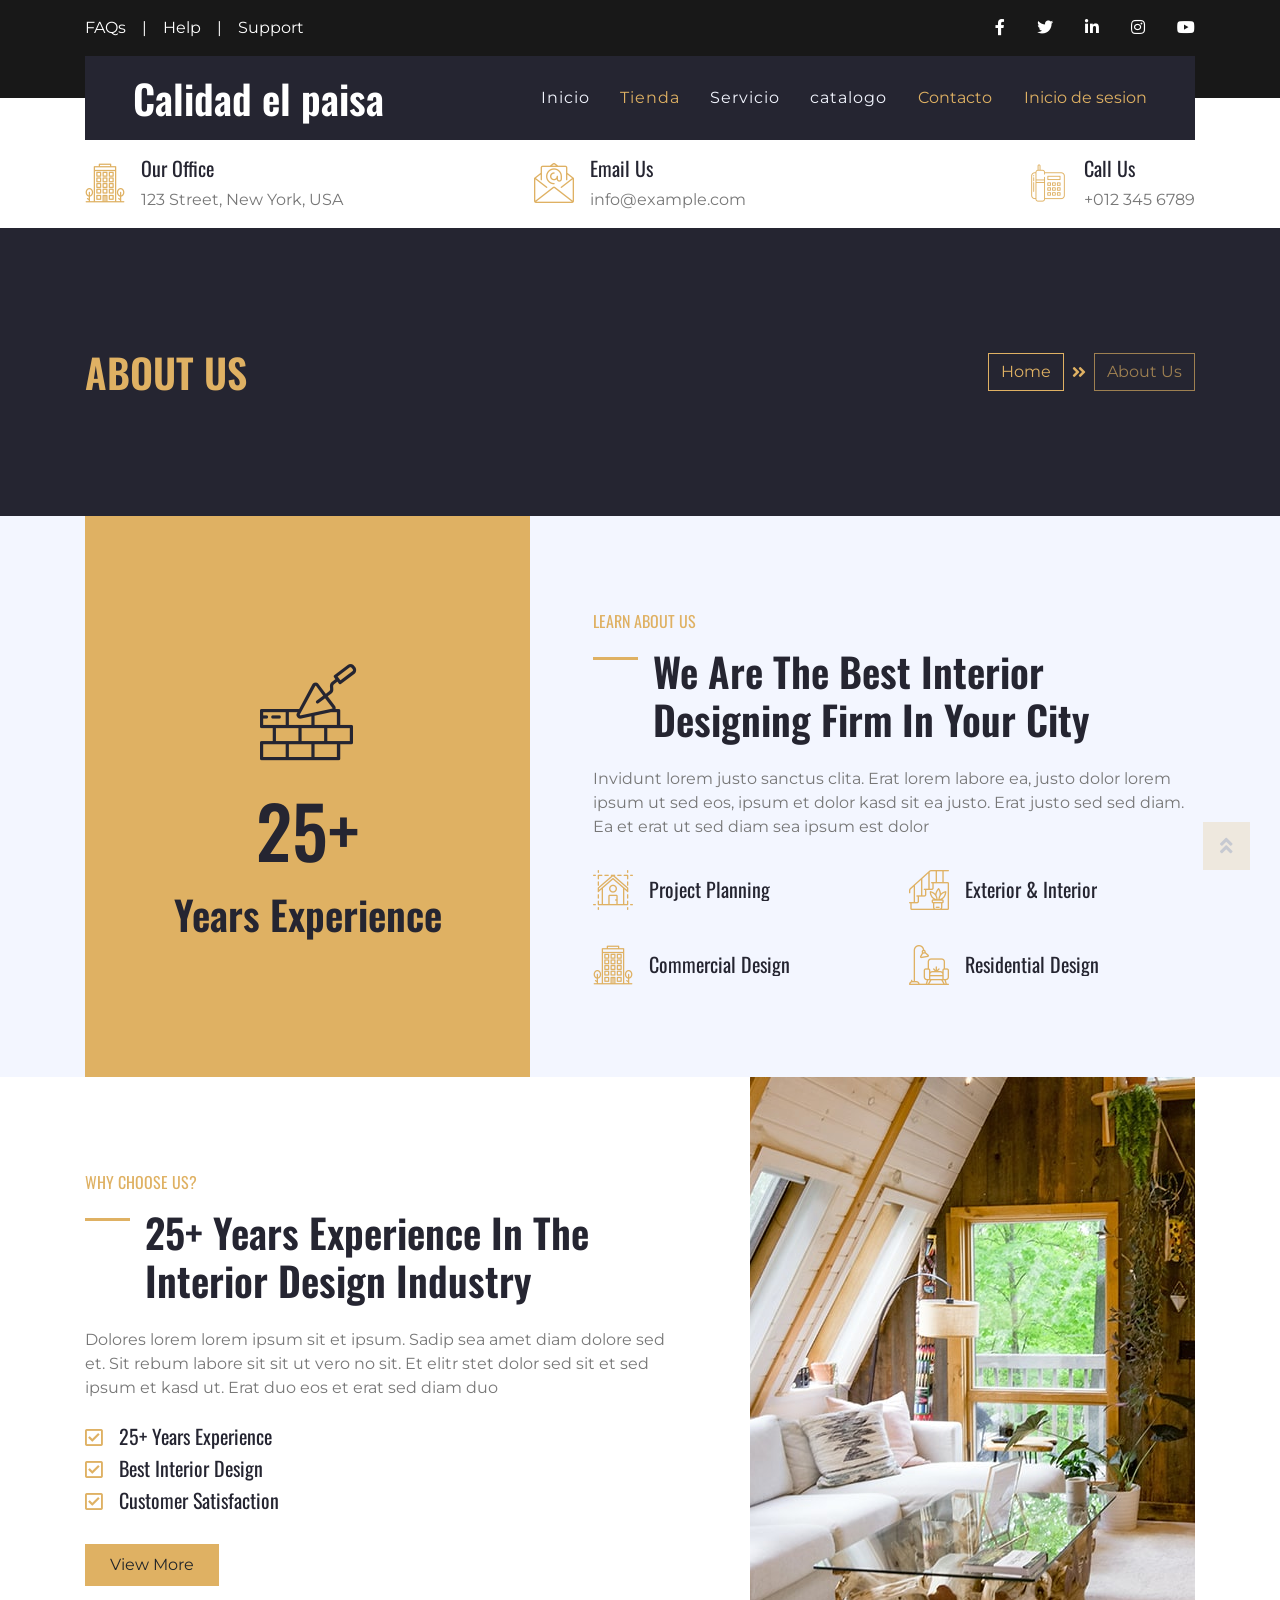
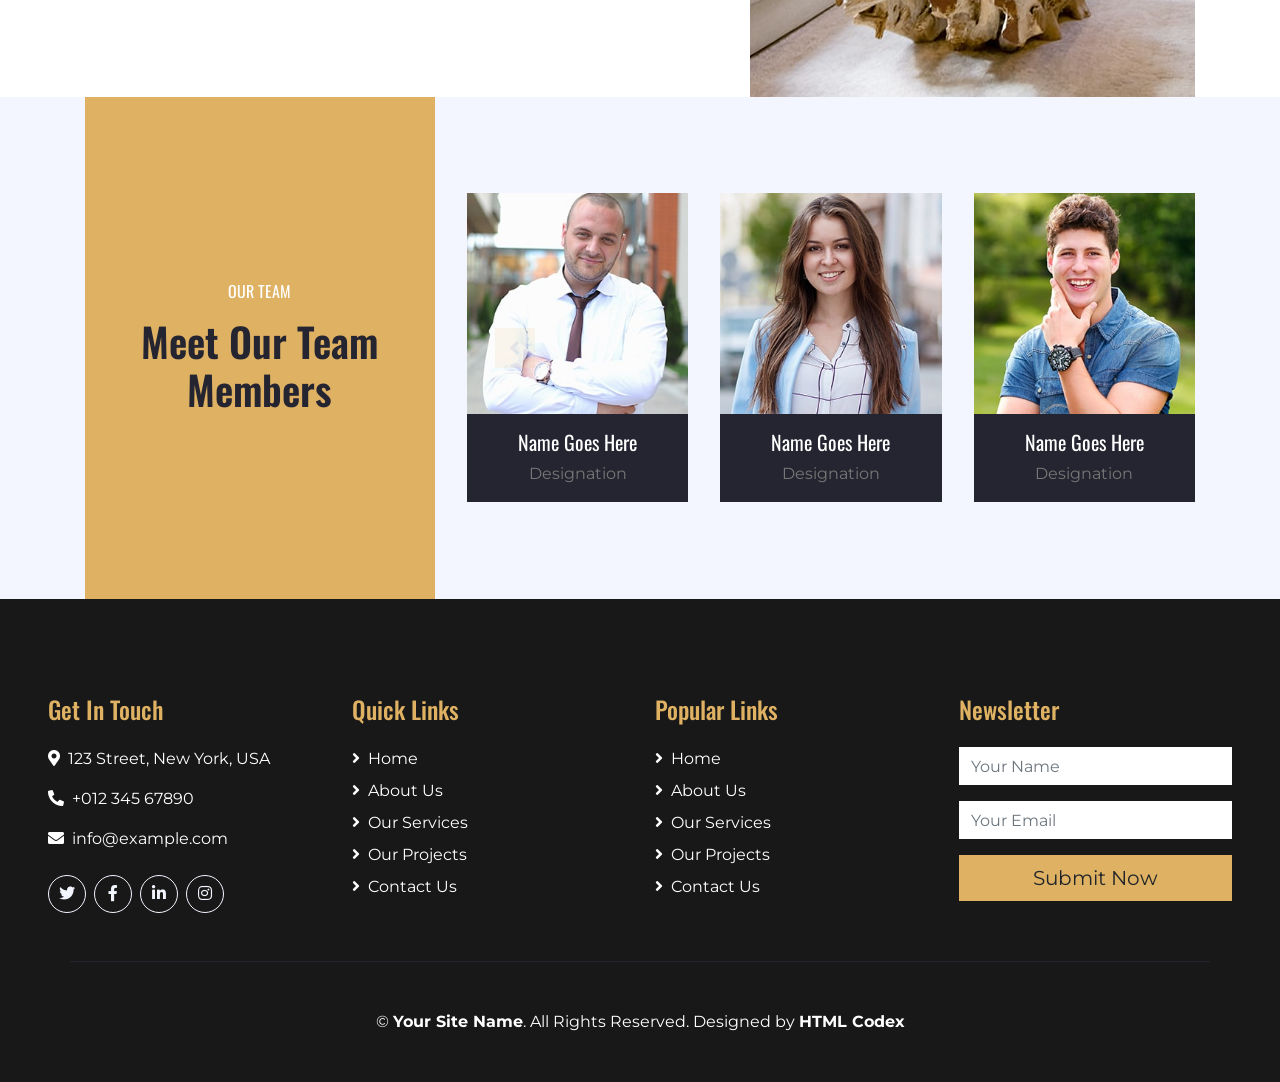
==== about.html @ bd16b6a2 "init" ====
<!DOCTYPE html>
<html lang="en">

<head>
    <meta charset="utf-8">
    <title>Calidad el paisa - Interior Design HTML Template</title>
    <meta content="width=device-width, initial-scale=1.0" name="viewport">
    <meta content="Free HTML Templates" name="keywords">
    <meta content="Free HTML Templates" name="description">

    <!-- Favicon -->
    <link href="img/favicon.ico" rel="icon">

    <!-- Google Web Fonts -->
    <link href="https://fonts.googleapis.com/css2?family=Montserrat&family=Oswald:wght@400;500;600&display=swap" rel="stylesheet"> 

    <!-- Font Awesome -->
    <link href="https://cdnjs.cloudflare.com/ajax/libs/font-awesome/5.10.0/css/all.min.css" rel="stylesheet">

    <!-- Flaticon Font -->
    <link href="lib/flaticon/font/flaticon.css" rel="stylesheet">

    <!-- Libraries Stylesheet -->
    <link href="lib/owlcarousel/assets/owl.carousel.min.css" rel="stylesheet">
    <link href="lib/lightbox/css/lightbox.min.css" rel="stylesheet">

    <!-- Customized Bootstrap Stylesheet -->
    <link href="css/style.css" rel="stylesheet">
</head>

<body>
    <!-- Topbar Start -->
    <div class="container-fluid bg-dark py-3">
        <div class="container">
            <div class="row">
                <div class="col-md-6 text-center text-lg-left mb-2 mb-lg-0">
                    <div class="d-inline-flex align-items-center">
                        <a class="text-white pr-3" href="">FAQs</a>
                        <span class="text-white">|</span>
                        <a class="text-white px-3" href="">Help</a>
                        <span class="text-white">|</span>
                        <a class="text-white pl-3" href="">Support</a>
                    </div>
                </div>
                <div class="col-md-6 text-center text-lg-right">
                    <div class="d-inline-flex align-items-center">
                        <a class="text-white px-3" href="">
                            <i class="fab fa-facebook-f"></i>
                        </a>
                        <a class="text-white px-3" href="">
                            <i class="fab fa-twitter"></i>
                        </a>
                        <a class="text-white px-3" href="">
                            <i class="fab fa-linkedin-in"></i>
                        </a>
                        <a class="text-white px-3" href="">
                            <i class="fab fa-instagram"></i>
                        </a>
                        <a class="text-white pl-3" href="">
                            <i class="fab fa-youtube"></i>
                        </a>
                    </div>
                </div>
            </div>
        </div>
    </div>
    <!-- Topbar End -->


    <!-- Navbar Start -->
    <div class="container-fluid position-relative nav-bar p-0">
        <div class="container position-relative" style="z-index: 9;">
            <nav class="navbar navbar-expand-lg bg-secondary navbar-dark py-3 py-lg-0 pl-3 pl-lg-5">
                <a href="" class="navbar-brand">
                    <h1 class="m-0 display-5 text-white"><span class="text-primary"></span>Calidad el paisa</h1>
                </a>
                <button type="button" class="navbar-toggler" data-toggle="collapse" data-target="#navbarCollapse">
                    <span class="navbar-toggler-icon"></span>
                </button>
                <div class="collapse navbar-collapse justify-content-between px-3" id="navbarCollapse">
                    <div class="navbar-nav ml-auto py-0">
                        <a href="shop.html" class="nav-item nav-link">Inicio</a>
                        <a href="about.html" class="nav-item nav-link active">Tienda</a>
                        <a href="service.html" class="nav-item nav-link">Servicio</a>
                        <a href="project.html" class="nav-item nav-link">catalogo</a>
                        <div class="nav-item dropdown">
                        
                            </div>
                        </div>
                        <a href="contact.html" class="nav-item nav-link">Contacto</a>
                        <a href="login.html" class="nav-item nav-link">Inicio de sesion</a>
                    </div>
                </div>
            </nav>
        </div>
    </div>
    <!-- Navbar End -->


    <!-- Under Nav Start -->
    <div class="container-fluid bg-white py-3">
        <div class="container">
            <div class="row">
                <div class="col-lg-4 text-left mb-3 mb-lg-0">
                    <div class="d-inline-flex text-left">
                        <h1 class="flaticon-office font-weight-normal text-primary m-0 mr-3"></h1>
                        <div class="d-flex flex-column">
                            <h5>Our Office</h5>
                            <p class="m-0">123 Street, New York, USA</p>
                        </div>
                    </div>
                </div>
                <div class="col-lg-4 text-left text-lg-center mb-3 mb-lg-0">
                    <div class="d-inline-flex text-left">
                        <h1 class="flaticon-email font-weight-normal text-primary m-0 mr-3"></h1>
                        <div class="d-flex flex-column">
                            <h5>Email Us</h5>
                            <p class="m-0">info@example.com</p>
                        </div>
                    </div>
                </div>
                <div class="col-lg-4 text-left text-lg-right mb-3 mb-lg-0">
                    <div class="d-inline-flex text-left">
                        <h1 class="flaticon-telephone font-weight-normal text-primary m-0 mr-3"></h1>
                        <div class="d-flex flex-column">
                            <h5>Call Us</h5>
                            <p class="m-0">+012 345 6789</p>
                        </div>
                    </div>
                </div>
            </div>
        </div>
    </div>
    <!-- Under Nav End -->


    <!-- Page Header Start -->
    <div class="container-fluid bg-secondary py-5">
        <div class="container py-5">
            <div class="row align-items-center py-4">
                <div class="col-md-6 text-center text-md-left">
                    <h1 class="mb-4 mb-md-0 text-primary text-uppercase">About Us</h1>
                </div>
                <div class="col-md-6 text-center text-md-right">
                    <div class="d-inline-flex align-items-center">
                        <a class="btn btn-outline-primary" href="">Home</a>
                        <i class="fas fa-angle-double-right text-primary mx-2"></i>
                        <a class="btn btn-outline-primary disabled" href="">About Us</a>
                    </div>
                </div>
            </div>
        </div>
    </div>
    <!-- Page Header Start -->


    <!-- About Start -->
    <div class="container-fluid bg-light">
        <div class="container">
            <div class="row">
                <div class="col-lg-5">
                    <div class="d-flex flex-column align-items-center justify-content-center bg-primary h-100 py-5 px-3">
                        <i class="flaticon-brickwall display-1 font-weight-normal text-secondary mb-3"></i>
                        <h4 class="display-3 mb-3">25+</h4>
                        <h1 class="m-0">Years Experience</h1>
                    </div>
                </div>
                <div class="col-lg-7 m-0 my-lg-5 pt-5 pb-5 pb-lg-2 pl-lg-5">
                    <h6 class="text-primary font-weight-normal text-uppercase mb-3">Learn About Us</h6>
                    <h1 class="mb-4 section-title">We Are The Best Interior Designing Firm In Your City</h1>
                    <p>Invidunt lorem justo sanctus clita. Erat lorem labore ea, justo dolor lorem ipsum ut sed eos, ipsum et dolor kasd sit ea justo. Erat justo sed sed diam. Ea et erat ut sed diam sea ipsum est dolor</p>
                    <div class="row py-2">
                        <div class="col-sm-6">
                            <div class="d-flex align-items-center mb-4">
                                <h1 class="flaticon-house font-weight-normal text-primary m-0 mr-3"></h1>
                                <h5 class="text-truncate m-0">Project Planning</h5>
                            </div>
                        </div>
                        <div class="col-sm-6">
                            <div class="d-flex align-items-center mb-4">
                                <h1 class="flaticon-stairs font-weight-normal text-primary m-0 mr-3"></h1>
                                <h5 class="text-truncate m-0">Exterior & Interior</h5>
                            </div>
                        </div>
                        <div class="col-sm-6">
                            <div class="d-flex align-items-center mb-4">
                                <h1 class="flaticon-office font-weight-normal text-primary m-0 mr-3"></h1>
                                <h5 class="text-truncate m-0">Commercial Design</h5>
                            </div>
                        </div>
                        <div class="col-sm-6">
                            <div class="d-flex align-items-center mb-4">
                                <h1 class="flaticon-living-room font-weight-normal text-primary m-0 mr-3"></h1>
                                <h5 class="text-truncate m-0">Residential Design</h5>
                            </div>
                        </div>
                    </div>
                </div>
            </div>
        </div>
    </div>
    <!-- About End -->


    <!-- Features Start -->
    <div class="container-fluid bg-white">
        <div class="container">
            <div class="row">
                <div class="col-lg-7 mt-5 py-5 pr-lg-5">
                    <h6 class="text-primary font-weight-normal text-uppercase mb-3">Why Choose Us?</h6>
                    <h1 class="mb-4 section-title">25+ Years Experience In The Interior Design Industry</h1>
                    <p class="mb-4">Dolores lorem lorem ipsum sit et ipsum. Sadip sea amet diam dolore sed et. Sit rebum labore sit sit ut vero no sit. Et elitr stet dolor sed sit et sed ipsum et kasd ut. Erat duo eos et erat sed diam duo</p>
                    <ul class="list-inline">
                        <li><h5><i class="far fa-check-square text-primary mr-3"></i>25+ Years Experience</h5></li>
                        <li><h5><i class="far fa-check-square text-primary mr-3"></i>Best Interior Design</h5></li>
                        <li><h5><i class="far fa-check-square text-primary mr-3"></i>Customer Satisfaction</h5></li>
                    </ul>
                    <a href="" class="btn btn-primary mt-3 py-2 px-4">View More</a>
                </div>
                <div class="col-lg-5">
                    <div class="d-flex flex-column align-items-center justify-content-center h-100 overflow-hidden">
                        <img class="h-100" src="img/feature.jpg" alt="">
                    </div>
                </div>
            </div>
        </div>
    </div>
    <!-- Features End -->


    <!-- Team Start -->
    <div class="container-fluid bg-light">
        <div class="container">
            <div class="row">
                <div class="col-md-4 col-sm-6">
                    <div class="py-5 px-4 h-100 bg-primary d-flex flex-column align-items-center justify-content-center">
                        <h6 class="text-white font-weight-normal text-uppercase mb-3">Our Team</h6>
                        <h1 class="mb-0 text-center">Meet Our Team Members</h1>
                    </div>
                </div>
                <div class="col-md-8 col-sm-6 p-0 py-sm-5">
                    <div class="owl-carousel team-carousel position-relative p-0 py-sm-5">
                        <div class="team d-flex flex-column text-center mx-3">
                            <div class="position-relative">
                                <img class="img-fluid w-100" src="img/team-1.jpg" alt="">
                                <div class="team-social d-flex align-items-center justify-content-center w-100 h-100 position-absolute">
                                    <a class="btn btn-outline-primary text-center mr-2 px-0" style="width: 38px; height: 38px;" href="#"><i class="fab fa-twitter"></i></a>
                                    <a class="btn btn-outline-primary text-center mr-2 px-0" style="width: 38px; height: 38px;" href="#"><i class="fab fa-facebook-f"></i></a>
                                    <a class="btn btn-outline-primary text-center px-0" style="width: 38px; height: 38px;" href="#"><i class="fab fa-linkedin-in"></i></a>
                                </div>
                            </div>
                            <div class="d-flex flex-column bg-secondary text-center py-3">
                                <h5 class="text-white">Name Goes Here</h5>
                                <p class="m-0">Designation</p>
                            </div>
                        </div>
                        <div class="team d-flex flex-column text-center mx-3">
                            <div class="position-relative">
                                <img class="img-fluid w-100" src="img/team-2.jpg" alt="">
                                <div class="team-social d-flex align-items-center justify-content-center w-100 h-100 position-absolute">
                                    <a class="btn btn-outline-primary text-center mr-2 px-0" style="width: 38px; height: 38px;" href="#"><i class="fab fa-twitter"></i></a>
                                    <a class="btn btn-outline-primary text-center mr-2 px-0" style="width: 38px; height: 38px;" href="#"><i class="fab fa-facebook-f"></i></a>
                                    <a class="btn btn-outline-primary text-center px-0" style="width: 38px; height: 38px;" href="#"><i class="fab fa-linkedin-in"></i></a>
                                </div>
                            </div>
                            <div class="d-flex flex-column bg-secondary text-center py-3">
                                <h5 class="text-white">Name Goes Here</h5>
                                <p class="m-0">Designation</p>
                            </div>
                        </div>
                        <div class="team d-flex flex-column text-center mx-3">
                            <div class="position-relative">
                                <img class="img-fluid w-100" src="img/team-3.jpg" alt="">
                                <div class="team-social d-flex align-items-center justify-content-center w-100 h-100 position-absolute">
                                    <a class="btn btn-outline-primary text-center mr-2 px-0" style="width: 38px; height: 38px;" href="#"><i class="fab fa-twitter"></i></a>
                                    <a class="btn btn-outline-primary text-center mr-2 px-0" style="width: 38px; height: 38px;" href="#"><i class="fab fa-facebook-f"></i></a>
                                    <a class="btn btn-outline-primary text-center px-0" style="width: 38px; height: 38px;" href="#"><i class="fab fa-linkedin-in"></i></a>
                                </div>
                            </div>
                            <div class="d-flex flex-column bg-secondary text-center py-3">
                                <h5 class="text-white">Name Goes Here</h5>
                                <p class="m-0">Designation</p>
                            </div>
                        </div>
                        <div class="team d-flex flex-column text-center mx-3">
                            <div class="position-relative">
                                <img class="img-fluid w-100" src="img/team-4.jpg" alt="">
                                <div class="team-social d-flex align-items-center justify-content-center w-100 h-100 position-absolute">
                                    <a class="btn btn-outline-primary text-center mr-2 px-0" style="width: 38px; height: 38px;" href="#"><i class="fab fa-twitter"></i></a>
                                    <a class="btn btn-outline-primary text-center mr-2 px-0" style="width: 38px; height: 38px;" href="#"><i class="fab fa-facebook-f"></i></a>
                                    <a class="btn btn-outline-primary text-center px-0" style="width: 38px; height: 38px;" href="#"><i class="fab fa-linkedin-in"></i></a>
                                </div>
                            </div>
                            <div class="d-flex flex-column bg-secondary text-center py-3">
                                <h5 class="text-white">Name Goes Here</h5>
                                <p class="m-0">Designation</p>
                            </div>
                        </div>
                    </div>
                </div>
            </div>
        </div>
    </div>
    <!-- Team End -->


    <!-- Footer Start -->
    <div class="container-fluid bg-dark text-white py-5 px-sm-3 px-md-5">
        <div class="row pt-5">
            <div class="col-lg-3 col-md-6 mb-5">
                <h4 class="text-primary mb-4">Get In Touch</h4>
                <p><i class="fa fa-map-marker-alt mr-2"></i>123 Street, New York, USA</p>
                <p><i class="fa fa-phone-alt mr-2"></i>+012 345 67890</p>
                <p><i class="fa fa-envelope mr-2"></i>info@example.com</p>
                <div class="d-flex justify-content-start mt-4">
                    <a class="btn btn-outline-light rounded-circle text-center mr-2 px-0" style="width: 38px; height: 38px;" href="#"><i class="fab fa-twitter"></i></a>
                    <a class="btn btn-outline-light rounded-circle text-center mr-2 px-0" style="width: 38px; height: 38px;" href="#"><i class="fab fa-facebook-f"></i></a>
                    <a class="btn btn-outline-light rounded-circle text-center mr-2 px-0" style="width: 38px; height: 38px;" href="#"><i class="fab fa-linkedin-in"></i></a>
                    <a class="btn btn-outline-light rounded-circle text-center mr-2 px-0" style="width: 38px; height: 38px;" href="#"><i class="fab fa-instagram"></i></a>
                </div>
            </div>
            <div class="col-lg-3 col-md-6 mb-5">
                <h4 class="text-primary mb-4">Quick Links</h4>
                <div class="d-flex flex-column justify-content-start">
                    <a class="text-white mb-2" href="#"><i class="fa fa-angle-right mr-2"></i>Home</a>
                    <a class="text-white mb-2" href="#"><i class="fa fa-angle-right mr-2"></i>About Us</a>
                    <a class="text-white mb-2" href="#"><i class="fa fa-angle-right mr-2"></i>Our Services</a>
                    <a class="text-white mb-2" href="#"><i class="fa fa-angle-right mr-2"></i>Our Projects</a>
                    <a class="text-white" href="#"><i class="fa fa-angle-right mr-2"></i>Contact Us</a>
                </div>
            </div>
            <div class="col-lg-3 col-md-6 mb-5">
                <h4 class="text-primary mb-4">Popular Links</h4>
                <div class="d-flex flex-column justify-content-start">
                    <a class="text-white mb-2" href="#"><i class="fa fa-angle-right mr-2"></i>Home</a>
                    <a class="text-white mb-2" href="#"><i class="fa fa-angle-right mr-2"></i>About Us</a>
                    <a class="text-white mb-2" href="#"><i class="fa fa-angle-right mr-2"></i>Our Services</a>
                    <a class="text-white mb-2" href="#"><i class="fa fa-angle-right mr-2"></i>Our Projects</a>
                    <a class="text-white" href="#"><i class="fa fa-angle-right mr-2"></i>Contact Us</a>
                </div>
            </div>
            <div class="col-lg-3 col-md-6 mb-5">
                <h4 class="text-primary mb-4">Newsletter</h4>
                <form action="">
                    <div class="form-group">
                        <input type="text" class="form-control border-0" placeholder="Your Name" required="required" />
                    </div>
                    <div class="form-group">
                        <input type="email" class="form-control border-0" placeholder="Your Email" required="required" />
                    </div>
                    <div>
                        <button class="btn btn-lg btn-primary btn-block border-0" type="submit">Submit Now</button>
                    </div>
                </form>
            </div>
        </div>
        <div class="container border-top border-secondary pt-5">
            <p class="m-0 text-center text-white">
                &copy; <a class="text-white font-weight-bold" href="#">Your Site Name</a>. All Rights Reserved. Designed by
                <a class="text-white font-weight-bold" href="https://htmlcodex.com">HTML Codex</a>
            </p>
        </div>
    </div>
    <!-- Footer End -->


    <!-- Back to Top -->
    <a href="#" class="btn btn-lg btn-primary back-to-top"><i class="fa fa-angle-double-up"></i></a>


    <!-- JavaScript Libraries -->
    <script src="https://code.jquery.com/jquery-3.4.1.min.js"></script>
    <script src="https://stackpath.bootstrapcdn.com/bootstrap/4.4.1/js/bootstrap.bundle.min.js"></script>
    <script src="lib/easing/easing.min.js"></script>
    <script src="lib/owlcarousel/owl.carousel.min.js"></script>
    <script src="lib/isotope/isotope.pkgd.min.js"></script>
    <script src="lib/lightbox/js/lightbox.min.js"></script>

    <!-- Contact Javascript File -->
    <script src="mail/jqBootstrapValidation.min.js"></script>
    <script src="mail/contact.js"></script>

    <!-- Template Javascript -->
    <script src="js/main.js"></script>
</body>

</html>
---- css/style.css ----
/******* Bootstrap Theming ********/
/*!
 * Bootstrap v4.5.3 (https://getbootstrap.com/)
 * Copyright 2011-2020 The Bootstrap Authors
 * Copyright 2011-2020 Twitter, Inc.
 * Licensed under MIT (https://github.com/twbs/bootstrap/blob/main/LICENSE)
 */
:root {
  --blue: #007bff;
  --indigo: #6610f2;
  --purple: #6f42c1;
  --pink: #e83e8c;
  --red: #dc3545;
  --orange: #fd7e14;
  --yellow: #ffc107;
  --green: #28a745;
  --teal: #20c997;
  --cyan: #17a2b8;
  --white: #fff;
  --gray: #6c757d;
  --gray-dark: #343a40;
  --primary: #DFB163;
  --secondary: #252531;
  --success: #28a745;
  --info: #17a2b8;
  --warning: #ffc107;
  --danger: #dc3545;
  --light: #F3F6FF;
  --dark: #181818;
  --breakpoint-xs: 0;
  --breakpoint-sm: 576px;
  --breakpoint-md: 768px;
  --breakpoint-lg: 992px;
  --breakpoint-xl: 1200px;
  --font-family-sans-serif: "Montserrat", sans-serif;
  --font-family-monospace: SFMono-Regular, Menlo, Monaco, Consolas, "Liberation Mono", "Courier New", monospace;
}

*,
*::before,
*::after {
  box-sizing: border-box;
}

html {
  font-family: sans-serif;
  line-height: 1.15;
  -webkit-text-size-adjust: 100%;
  -webkit-tap-highlight-color: rgba(0, 0, 0, 0);
}

article, aside, figcaption, figure, footer, header, hgroup, main, nav, section {
  display: block;
}

body {
  margin: 0;
  font-family: "Montserrat", sans-serif;
  font-size: 1rem;
  font-weight: 400;
  line-height: 1.5;
  color: #777777;
  text-align: left;
  background-color: #fff;
}

[tabindex="-1"]:focus:not(:focus-visible) {
  outline: 0 !important;
}

hr {
  box-sizing: content-box;
  height: 0;
  overflow: visible;
}

h1, h2, h3, h4, h5, h6 {
  margin-top: 0;
  margin-bottom: 0.5rem;
}

p {
  margin-top: 0;
  margin-bottom: 1rem;
}

abbr[title],
abbr[data-original-title] {
  text-decoration: underline;
  text-decoration: underline dotted;
  cursor: help;
  border-bottom: 0;
  text-decoration-skip-ink: none;
}

address {
  margin-bottom: 1rem;
  font-style: normal;
  line-height: inherit;
}

ol,
ul,
dl {
  margin-top: 0;
  margin-bottom: 1rem;
}

ol ol,
ul ul,
ol ul,
ul ol {
  margin-bottom: 0;
}

dt {
  font-weight: 700;
}

dd {
  margin-bottom: .5rem;
  margin-left: 0;
}

blockquote {
  margin: 0 0 1rem;
}

b,
strong {
  font-weight: bolder;
}

small {
  font-size: 80%;
}

sub,
sup {
  position: relative;
  font-size: 75%;
  line-height: 0;
  vertical-align: baseline;
}

sub {
  bottom: -.25em;
}

sup {
  top: -.5em;
}

a {
  color: #DFB163;
  text-decoration: none;
  background-color: transparent;
}

a:hover {
  color: #cc902a;
  text-decoration: underline;
}

a:not([href]):not([class]) {
  color: inherit;
  text-decoration: none;
}

a:not([href]):not([class]):hover {
  color: inherit;
  text-decoration: none;
}

pre,
code,
kbd,
samp {
  font-family: SFMono-Regular, Menlo, Monaco, Consolas, "Liberation Mono", "Courier New", monospace;
  font-size: 1em;
}

pre {
  margin-top: 0;
  margin-bottom: 1rem;
  overflow: auto;
  -ms-overflow-style: scrollbar;
}

figure {
  margin: 0 0 1rem;
}

img {
  vertical-align: middle;
  border-style: none;
}

svg {
  overflow: hidden;
  vertical-align: middle;
}

table {
  border-collapse: collapse;
}

caption {
  padding-top: 0.75rem;
  padding-bottom: 0.75rem;
  color: #6c757d;
  text-align: left;
  caption-side: bottom;
}

th {
  text-align: inherit;
  text-align: -webkit-match-parent;
}

label {
  display: inline-block;
  margin-bottom: 0.5rem;
}

button {
  border-radius: 0;
}

button:focus {
  outline: 1px dotted;
  outline: 5px auto -webkit-focus-ring-color;
}

input,
button,
select,
optgroup,
textarea {
  margin: 0;
  font-family: inherit;
  font-size: inherit;
  line-height: inherit;
}

button,
input {
  overflow: visible;
}

button,
select {
  text-transform: none;
}

[role="button"] {
  cursor: pointer;
}

select {
  word-wrap: normal;
}

button,
[type="button"],
[type="reset"],
[type="submit"] {
  -webkit-appearance: button;
}

button:not(:disabled),
[type="button"]:not(:disabled),
[type="reset"]:not(:disabled),
[type="submit"]:not(:disabled) {
  cursor: pointer;
}

button::-moz-focus-inner,
[type="button"]::-moz-focus-inner,
[type="reset"]::-moz-focus-inner,
[type="submit"]::-moz-focus-inner {
  padding: 0;
  border-style: none;
}

input[type="radio"],
input[type="checkbox"] {
  box-sizing: border-box;
  padding: 0;
}

textarea {
  overflow: auto;
  resize: vertical;
}

fieldset {
  min-width: 0;
  padding: 0;
  margin: 0;
  border: 0;
}

legend {
  display: block;
  width: 100%;
  max-width: 100%;
  padding: 0;
  margin-bottom: .5rem;
  font-size: 1.5rem;
  line-height: inherit;
  color: inherit;
  white-space: normal;
}

@media (max-width: 1200px) {
  legend {
    font-size: calc(1.275rem + 0.3vw) ;
  }
}

progress {
  vertical-align: baseline;
}

[type="number"]::-webkit-inner-spin-button,
[type="number"]::-webkit-outer-spin-button {
  height: auto;
}

[type="search"] {
  outline-offset: -2px;
  -webkit-appearance: none;
}

[type="search"]::-webkit-search-decoration {
  -webkit-appearance: none;
}

::-webkit-file-upload-button {
  font: inherit;
  -webkit-appearance: button;
}

output {
  display: inline-block;
}

summary {
  display: list-item;
  cursor: pointer;
}

template {
  display: none;
}

[hidden] {
  display: none !important;
}

h1, h2, h3, h4, h5, h6,
.h1, .h2, .h3, .h4, .h5, .h6 {
  margin-bottom: 0.5rem;
  font-family: "Oswald", sans-serif;
  font-weight: 500;
  line-height: 1.2;
  color: #252531;
}

h1, .h1 {
  font-size: 2.5rem;
}

@media (max-width: 1200px) {
  h1, .h1 {
    font-size: calc(1.375rem + 1.5vw) ;
  }
}

h2, .h2 {
  font-size: 2rem;
}

@media (max-width: 1200px) {
  h2, .h2 {
    font-size: calc(1.325rem + 0.9vw) ;
  }
}

h3, .h3 {
  font-size: 1.75rem;
}

@media (max-width: 1200px) {
  h3, .h3 {
    font-size: calc(1.3rem + 0.6vw) ;
  }
}

h4, .h4 {
  font-size: 1.5rem;
}

@media (max-width: 1200px) {
  h4, .h4 {
    font-size: calc(1.275rem + 0.3vw) ;
  }
}

h5, .h5 {
  font-size: 1.25rem;
}

h6, .h6 {
  font-size: 1rem;
}

.lead {
  font-size: 1.25rem;
  font-weight: 300;
}

.display-1 {
  font-size: 6rem;
  font-weight: 300;
  line-height: 1.2;
}

@media (max-width: 1200px) {
  .display-1 {
    font-size: calc(1.725rem + 5.7vw) ;
  }
}

.display-2 {
  font-size: 5.5rem;
  font-weight: 300;
  line-height: 1.2;
}

@media (max-width: 1200px) {
  .display-2 {
    font-size: calc(1.675rem + 5.1vw) ;
  }
}

.display-3 {
  font-size: 4.5rem;
  font-weight: 300;
  line-height: 1.2;
}

@media (max-width: 1200px) {
  .display-3 {
    font-size: calc(1.575rem + 3.9vw) ;
  }
}

.display-4 {
  font-size: 3.5rem;
  font-weight: 300;
  line-height: 1.2;
}

@media (max-width: 1200px) {
  .display-4 {
    font-size: calc(1.475rem + 2.7vw) ;
  }
}

hr {
  margin-top: 1rem;
  margin-bottom: 1rem;
  border: 0;
  border-top: 1px solid rgba(0, 0, 0, 0.1);
}

small,
.small {
  font-size: 80%;
  font-weight: 400;
}

mark,
.mark {
  padding: 0.2em;
  background-color: #fcf8e3;
}

.list-unstyled {
  padding-left: 0;
  list-style: none;
}

.list-inline {
  padding-left: 0;
  list-style: none;
}

.list-inline-item {
  display: inline-block;
}

.list-inline-item:not(:last-child) {
  margin-right: 0.5rem;
}

.initialism {
  font-size: 90%;
  text-transform: uppercase;
}

.blockquote {
  margin-bottom: 1rem;
  font-size: 1.25rem;
}

.blockquote-footer {
  display: block;
  font-size: 80%;
  color: #6c757d;
}

.blockquote-footer::before {
  content: "\2014\00A0";
}

.img-fluid {
  max-width: 100%;
  height: auto;
}

.img-thumbnail {
  padding: 0.25rem;
  background-color: #fff;
  border: 1px solid #dee2e6;
  max-width: 100%;
  height: auto;
}

.figure {
  display: inline-block;
}

.figure-img {
  margin-bottom: 0.5rem;
  line-height: 1;
}

.figure-caption {
  font-size: 90%;
  color: #6c757d;
}

code {
  font-size: 87.5%;
  color: #e83e8c;
  word-wrap: break-word;
}

a > code {
  color: inherit;
}

kbd {
  padding: 0.2rem 0.4rem;
  font-size: 87.5%;
  color: #fff;
  background-color: #212529;
}

kbd kbd {
  padding: 0;
  font-size: 100%;
  font-weight: 700;
}

pre {
  display: block;
  font-size: 87.5%;
  color: #212529;
}

pre code {
  font-size: inherit;
  color: inherit;
  word-break: normal;
}

.pre-scrollable {
  max-height: 340px;
  overflow-y: scroll;
}

.container,
.container-fluid,
.container-sm,
.container-md,
.container-lg,
.container-xl {
  width: 100%;
  padding-right: 15px;
  padding-left: 15px;
  margin-right: auto;
  margin-left: auto;
}

@media (min-width: 576px) {
  .container, .container-sm {
    max-width: 540px;
  }
}

@media (min-width: 768px) {
  .container, .container-sm, .container-md {
    max-width: 720px;
  }
}

@media (min-width: 992px) {
  .container, .container-sm, .container-md, .container-lg {
    max-width: 960px;
  }
}

@media (min-width: 1200px) {
  .container, .container-sm, .container-md, .container-lg, .container-xl {
    max-width: 1140px;
  }
}

.row {
  display: flex;
  flex-wrap: wrap;
  margin-right: -15px;
  margin-left: -15px;
}

.no-gutters {
  margin-right: 0;
  margin-left: 0;
}

.no-gutters > .col,
.no-gutters > [class*="col-"] {
  padding-right: 0;
  padding-left: 0;
}

.col-1, .col-2, .col-3, .col-4, .col-5, .col-6, .col-7, .col-8, .col-9, .col-10, .col-11, .col-12, .col,
.col-auto, .col-sm-1, .col-sm-2, .col-sm-3, .col-sm-4, .col-sm-5, .col-sm-6, .col-sm-7, .col-sm-8, .col-sm-9, .col-sm-10, .col-sm-11, .col-sm-12, .col-sm,
.col-sm-auto, .col-md-1, .col-md-2, .col-md-3, .col-md-4, .col-md-5, .col-md-6, .col-md-7, .col-md-8, .col-md-9, .col-md-10, .col-md-11, .col-md-12, .col-md,
.col-md-auto, .col-lg-1, .col-lg-2, .col-lg-3, .col-lg-4, .col-lg-5, .col-lg-6, .col-lg-7, .col-lg-8, .col-lg-9, .col-lg-10, .col-lg-11, .col-lg-12, .col-lg,
.col-lg-auto, .col-xl-1, .col-xl-2, .col-xl-3, .col-xl-4, .col-xl-5, .col-xl-6, .col-xl-7, .col-xl-8, .col-xl-9, .col-xl-10, .col-xl-11, .col-xl-12, .col-xl,
.col-xl-auto {
  position: relative;
  width: 100%;
  padding-right: 15px;
  padding-left: 15px;
}

.col {
  flex-basis: 0;
  flex-grow: 1;
  max-width: 100%;
}

.row-cols-1 > * {
  flex: 0 0 100%;
  max-width: 100%;
}

.row-cols-2 > * {
  flex: 0 0 50%;
  max-width: 50%;
}

.row-cols-3 > * {
  flex: 0 0 33.33333%;
  max-width: 33.33333%;
}

.row-cols-4 > * {
  flex: 0 0 25%;
  max-width: 25%;
}

.row-cols-5 > * {
  flex: 0 0 20%;
  max-width: 20%;
}

.row-cols-6 > * {
  flex: 0 0 16.66667%;
  max-width: 16.66667%;
}

.col-auto {
  flex: 0 0 auto;
  width: auto;
  max-width: 100%;
}

.col-1 {
  flex: 0 0 8.33333%;
  max-width: 8.33333%;
}

.col-2 {
  flex: 0 0 16.66667%;
  max-width: 16.66667%;
}

.col-3 {
  flex: 0 0 25%;
  max-width: 25%;
}

.col-4 {
  flex: 0 0 33.33333%;
  max-width: 33.33333%;
}

.col-5 {
  flex: 0 0 41.66667%;
  max-width: 41.66667%;
}

.col-6 {
  flex: 0 0 50%;
  max-width: 50%;
}

.col-7 {
  flex: 0 0 58.33333%;
  max-width: 58.33333%;
}

.col-8 {
  flex: 0 0 66.66667%;
  max-width: 66.66667%;
}

.col-9 {
  flex: 0 0 75%;
  max-width: 75%;
}

.col-10 {
  flex: 0 0 83.33333%;
  max-width: 83.33333%;
}

.col-11 {
  flex: 0 0 91.66667%;
  max-width: 91.66667%;
}

.col-12 {
  flex: 0 0 100%;
  max-width: 100%;
}

.order-first {
  order: -1;
}

.order-last {
  order: 13;
}

.order-0 {
  order: 0;
}

.order-1 {
  order: 1;
}

.order-2 {
  order: 2;
}

.order-3 {
  order: 3;
}

.order-4 {
  order: 4;
}

.order-5 {
  order: 5;
}

.order-6 {
  order: 6;
}

.order-7 {
  order: 7;
}

.order-8 {
  order: 8;
}

.order-9 {
  order: 9;
}

.order-10 {
  order: 10;
}

.order-11 {
  order: 11;
}

.order-12 {
  order: 12;
}

.offset-1 {
  margin-left: 8.33333%;
}

.offset-2 {
  margin-left: 16.66667%;
}

.offset-3 {
  margin-left: 25%;
}

.offset-4 {
  margin-left: 33.33333%;
}

.offset-5 {
  margin-left: 41.66667%;
}

.offset-6 {
  margin-left: 50%;
}

.offset-7 {
  margin-left: 58.33333%;
}

.offset-8 {
  margin-left: 66.66667%;
}

.offset-9 {
  margin-left: 75%;
}

.offset-10 {
  margin-left: 83.33333%;
}

.offset-11 {
  margin-left: 91.66667%;
}

@media (min-width: 576px) {
  .col-sm {
    flex-basis: 0;
    flex-grow: 1;
    max-width: 100%;
  }
  .row-cols-sm-1 > * {
    flex: 0 0 100%;
    max-width: 100%;
  }
  .row-cols-sm-2 > * {
    flex: 0 0 50%;
    max-width: 50%;
  }
  .row-cols-sm-3 > * {
    flex: 0 0 33.33333%;
    max-width: 33.33333%;
  }
  .row-cols-sm-4 > * {
    flex: 0 0 25%;
    max-width: 25%;
  }
  .row-cols-sm-5 > * {
    flex: 0 0 20%;
    max-width: 20%;
  }
  .row-cols-sm-6 > * {
    flex: 0 0 16.66667%;
    max-width: 16.66667%;
  }
  .col-sm-auto {
    flex: 0 0 auto;
    width: auto;
    max-width: 100%;
  }
  .col-sm-1 {
    flex: 0 0 8.33333%;
    max-width: 8.33333%;
  }
  .col-sm-2 {
    flex: 0 0 16.66667%;
    max-width: 16.66667%;
  }
  .col-sm-3 {
    flex: 0 0 25%;
    max-width: 25%;
  }
  .col-sm-4 {
    flex: 0 0 33.33333%;
    max-width: 33.33333%;
  }
  .col-sm-5 {
    flex: 0 0 41.66667%;
    max-width: 41.66667%;
  }
  .col-sm-6 {
    flex: 0 0 50%;
    max-width: 50%;
  }
  .col-sm-7 {
    flex: 0 0 58.33333%;
    max-width: 58.33333%;
  }
  .col-sm-8 {
    flex: 0 0 66.66667%;
    max-width: 66.66667%;
  }
  .col-sm-9 {
    flex: 0 0 75%;
    max-width: 75%;
  }
  .col-sm-10 {
    flex: 0 0 83.33333%;
    max-width: 83.33333%;
  }
  .col-sm-11 {
    flex: 0 0 91.66667%;
    max-width: 91.66667%;
  }
  .col-sm-12 {
    flex: 0 0 100%;
    max-width: 100%;
  }
  .order-sm-first {
    order: -1;
  }
  .order-sm-last {
    order: 13;
  }
  .order-sm-0 {
    order: 0;
  }
  .order-sm-1 {
    order: 1;
  }
  .order-sm-2 {
    order: 2;
  }
  .order-sm-3 {
    order: 3;
  }
  .order-sm-4 {
    order: 4;
  }
  .order-sm-5 {
    order: 5;
  }
  .order-sm-6 {
    order: 6;
  }
  .order-sm-7 {
    order: 7;
  }
  .order-sm-8 {
    order: 8;
  }
  .order-sm-9 {
    order: 9;
  }
  .order-sm-10 {
    order: 10;
  }
  .order-sm-11 {
    order: 11;
  }
  .order-sm-12 {
    order: 12;
  }
  .offset-sm-0 {
    margin-left: 0;
  }
  .offset-sm-1 {
    margin-left: 8.33333%;
  }
  .offset-sm-2 {
    margin-left: 16.66667%;
  }
  .offset-sm-3 {
    margin-left: 25%;
  }
  .offset-sm-4 {
    margin-left: 33.33333%;
  }
  .offset-sm-5 {
    margin-left: 41.66667%;
  }
  .offset-sm-6 {
    margin-left: 50%;
  }
  .offset-sm-7 {
    margin-left: 58.33333%;
  }
  .offset-sm-8 {
    margin-left: 66.66667%;
  }
  .offset-sm-9 {
    margin-left: 75%;
  }
  .offset-sm-10 {
    margin-left: 83.33333%;
  }
  .offset-sm-11 {
    margin-left: 91.66667%;
  }
}

@media (min-width: 768px) {
  .col-md {
    flex-basis: 0;
    flex-grow: 1;
    max-width: 100%;
  }
  .row-cols-md-1 > * {
    flex: 0 0 100%;
    max-width: 100%;
  }
  .row-cols-md-2 > * {
    flex: 0 0 50%;
    max-width: 50%;
  }
  .row-cols-md-3 > * {
    flex: 0 0 33.33333%;
    max-width: 33.33333%;
  }
  .row-cols-md-4 > * {
    flex: 0 0 25%;
    max-width: 25%;
  }
  .row-cols-md-5 > * {
    flex: 0 0 20%;
    max-width: 20%;
  }
  .row-cols-md-6 > * {
    flex: 0 0 16.66667%;
    max-width: 16.66667%;
  }
  .col-md-auto {
    flex: 0 0 auto;
    width: auto;
    max-width: 100%;
  }
  .col-md-1 {
    flex: 0 0 8.33333%;
    max-width: 8.33333%;
  }
  .col-md-2 {
    flex: 0 0 16.66667%;
    max-width: 16.66667%;
  }
  .col-md-3 {
    flex: 0 0 25%;
    max-width: 25%;
  }
  .col-md-4 {
    flex: 0 0 33.33333%;
    max-width: 33.33333%;
  }
  .col-md-5 {
    flex: 0 0 41.66667%;
    max-width: 41.66667%;
  }
  .col-md-6 {
    flex: 0 0 50%;
    max-width: 50%;
  }
  .col-md-7 {
    flex: 0 0 58.33333%;
    max-width: 58.33333%;
  }
  .col-md-8 {
    flex: 0 0 66.66667%;
    max-width: 66.66667%;
  }
  .col-md-9 {
    flex: 0 0 75%;
    max-width: 75%;
  }
  .col-md-10 {
    flex: 0 0 83.33333%;
    max-width: 83.33333%;
  }
  .col-md-11 {
    flex: 0 0 91.66667%;
    max-width: 91.66667%;
  }
  .col-md-12 {
    flex: 0 0 100%;
    max-width: 100%;
  }
  .order-md-first {
    order: -1;
  }
  .order-md-last {
    order: 13;
  }
  .order-md-0 {
    order: 0;
  }
  .order-md-1 {
    order: 1;
  }
  .order-md-2 {
    order: 2;
  }
  .order-md-3 {
    order: 3;
  }
  .order-md-4 {
    order: 4;
  }
  .order-md-5 {
    order: 5;
  }
  .order-md-6 {
    order: 6;
  }
  .order-md-7 {
    order: 7;
  }
  .order-md-8 {
    order: 8;
  }
  .order-md-9 {
    order: 9;
  }
  .order-md-10 {
    order: 10;
  }
  .order-md-11 {
    order: 11;
  }
  .order-md-12 {
    order: 12;
  }
  .offset-md-0 {
    margin-left: 0;
  }
  .offset-md-1 {
    margin-left: 8.33333%;
  }
  .offset-md-2 {
    margin-left: 16.66667%;
  }
  .offset-md-3 {
    margin-left: 25%;
  }
  .offset-md-4 {
    margin-left: 33.33333%;
  }
  .offset-md-5 {
    margin-left: 41.66667%;
  }
  .offset-md-6 {
    margin-left: 50%;
  }
  .offset-md-7 {
    margin-left: 58.33333%;
  }
  .offset-md-8 {
    margin-left: 66.66667%;
  }
  .offset-md-9 {
    margin-left: 75%;
  }
  .offset-md-10 {
    margin-left: 83.33333%;
  }
  .offset-md-11 {
    margin-left: 91.66667%;
  }
}

@media (min-width: 992px) {
  .col-lg {
    flex-basis: 0;
    flex-grow: 1;
    max-width: 100%;
  }
  .row-cols-lg-1 > * {
    flex: 0 0 100%;
    max-width: 100%;
  }
  .row-cols-lg-2 > * {
    flex: 0 0 50%;
    max-width: 50%;
  }
  .row-cols-lg-3 > * {
    flex: 0 0 33.33333%;
    max-width: 33.33333%;
  }
  .row-cols-lg-4 > * {
    flex: 0 0 25%;
    max-width: 25%;
  }
  .row-cols-lg-5 > * {
    flex: 0 0 20%;
    max-width: 20%;
  }
  .row-cols-lg-6 > * {
    flex: 0 0 16.66667%;
    max-width: 16.66667%;
  }
  .col-lg-auto {
    flex: 0 0 auto;
    width: auto;
    max-width: 100%;
  }
  .col-lg-1 {
    flex: 0 0 8.33333%;
    max-width: 8.33333%;
  }
  .col-lg-2 {
    flex: 0 0 16.66667%;
    max-width: 16.66667%;
  }
  .col-lg-3 {
    flex: 0 0 25%;
    max-width: 25%;
  }
  .col-lg-4 {
    flex: 0 0 33.33333%;
    max-width: 33.33333%;
  }
  .col-lg-5 {
    flex: 0 0 41.66667%;
    max-width: 41.66667%;
  }
  .col-lg-6 {
    flex: 0 0 50%;
    max-width: 50%;
  }
  .col-lg-7 {
    flex: 0 0 58.33333%;
    max-width: 58.33333%;
  }
  .col-lg-8 {
    flex: 0 0 66.66667%;
    max-width: 66.66667%;
  }
  .col-lg-9 {
    flex: 0 0 75%;
    max-width: 75%;
  }
  .col-lg-10 {
    flex: 0 0 83.33333%;
    max-width: 83.33333%;
  }
  .col-lg-11 {
    flex: 0 0 91.66667%;
    max-width: 91.66667%;
  }
  .col-lg-12 {
    flex: 0 0 100%;
    max-width: 100%;
  }
  .order-lg-first {
    order: -1;
  }
  .order-lg-last {
    order: 13;
  }
  .order-lg-0 {
    order: 0;
  }
  .order-lg-1 {
    order: 1;
  }
  .order-lg-2 {
    order: 2;
  }
  .order-lg-3 {
    order: 3;
  }
  .order-lg-4 {
    order: 4;
  }
  .order-lg-5 {
    order: 5;
  }
  .order-lg-6 {
    order: 6;
  }
  .order-lg-7 {
    order: 7;
  }
  .order-lg-8 {
    order: 8;
  }
  .order-lg-9 {
    order: 9;
  }
  .order-lg-10 {
    order: 10;
  }
  .order-lg-11 {
    order: 11;
  }
  .order-lg-12 {
    order: 12;
  }
  .offset-lg-0 {
    margin-left: 0;
  }
  .offset-lg-1 {
    margin-left: 8.33333%;
  }
  .offset-lg-2 {
    margin-left: 16.66667%;
  }
  .offset-lg-3 {
    margin-left: 25%;
  }
  .offset-lg-4 {
    margin-left: 33.33333%;
  }
  .offset-lg-5 {
    margin-left: 41.66667%;
  }
  .offset-lg-6 {
    margin-left: 50%;
  }
  .offset-lg-7 {
    margin-left: 58.33333%;
  }
  .offset-lg-8 {
    margin-left: 66.66667%;
  }
  .offset-lg-9 {
    margin-left: 75%;
  }
  .offset-lg-10 {
    margin-left: 83.33333%;
  }
  .offset-lg-11 {
    margin-left: 91.66667%;
  }
}

@media (min-width: 1200px) {
  .col-xl {
    flex-basis: 0;
    flex-grow: 1;
    max-width: 100%;
  }
  .row-cols-xl-1 > * {
    flex: 0 0 100%;
    max-width: 100%;
  }
  .row-cols-xl-2 > * {
    flex: 0 0 50%;
    max-width: 50%;
  }
  .row-cols-xl-3 > * {
    flex: 0 0 33.33333%;
    max-width: 33.33333%;
  }
  .row-cols-xl-4 > * {
    flex: 0 0 25%;
    max-width: 25%;
  }
  .row-cols-xl-5 > * {
    flex: 0 0 20%;
    max-width: 20%;
  }
  .row-cols-xl-6 > * {
    flex: 0 0 16.66667%;
    max-width: 16.66667%;
  }
  .col-xl-auto {
    flex: 0 0 auto;
    width: auto;
    max-width: 100%;
  }
  .col-xl-1 {
    flex: 0 0 8.33333%;
    max-width: 8.33333%;
  }
  .col-xl-2 {
    flex: 0 0 16.66667%;
    max-width: 16.66667%;
  }
  .col-xl-3 {
    flex: 0 0 25%;
    max-width: 25%;
  }
  .col-xl-4 {
    flex: 0 0 33.33333%;
    max-width: 33.33333%;
  }
  .col-xl-5 {
    flex: 0 0 41.66667%;
    max-width: 41.66667%;
  }
  .col-xl-6 {
    flex: 0 0 50%;
    max-width: 50%;
  }
  .col-xl-7 {
    flex: 0 0 58.33333%;
    max-width: 58.33333%;
  }
  .col-xl-8 {
    flex: 0 0 66.66667%;
    max-width: 66.66667%;
  }
  .col-xl-9 {
    flex: 0 0 75%;
    max-width: 75%;
  }
  .col-xl-10 {
    flex: 0 0 83.33333%;
    max-width: 83.33333%;
  }
  .col-xl-11 {
    flex: 0 0 91.66667%;
    max-width: 91.66667%;
  }
  .col-xl-12 {
    flex: 0 0 100%;
    max-width: 100%;
  }
  .order-xl-first {
    order: -1;
  }
  .order-xl-last {
    order: 13;
  }
  .order-xl-0 {
    order: 0;
  }
  .order-xl-1 {
    order: 1;
  }
  .order-xl-2 {
    order: 2;
  }
  .order-xl-3 {
    order: 3;
  }
  .order-xl-4 {
    order: 4;
  }
  .order-xl-5 {
    order: 5;
  }
  .order-xl-6 {
    order: 6;
  }
  .order-xl-7 {
    order: 7;
  }
  .order-xl-8 {
    order: 8;
  }
  .order-xl-9 {
    order: 9;
  }
  .order-xl-10 {
    order: 10;
  }
  .order-xl-11 {
    order: 11;
  }
  .order-xl-12 {
    order: 12;
  }
  .offset-xl-0 {
    margin-left: 0;
  }
  .offset-xl-1 {
    margin-left: 8.33333%;
  }
  .offset-xl-2 {
    margin-left: 16.66667%;
  }
  .offset-xl-3 {
    margin-left: 25%;
  }
  .offset-xl-4 {
    margin-left: 33.33333%;
  }
  .offset-xl-5 {
    margin-left: 41.66667%;
  }
  .offset-xl-6 {
    margin-left: 50%;
  }
  .offset-xl-7 {
    margin-left: 58.33333%;
  }
  .offset-xl-8 {
    margin-left: 66.66667%;
  }
  .offset-xl-9 {
    margin-left: 75%;
  }
  .offset-xl-10 {
    margin-left: 83.33333%;
  }
  .offset-xl-11 {
    margin-left: 91.66667%;
  }
}

.table {
  width: 100%;
  margin-bottom: 1rem;
  color: #777777;
}

.table th,
.table td {
  padding: 0.75rem;
  vertical-align: top;
  border-top: 1px solid #dee2e6;
}

.table thead th {
  vertical-align: bottom;
  border-bottom: 2px solid #dee2e6;
}

.table tbody + tbody {
  border-top: 2px solid #dee2e6;
}

.table-sm th,
.table-sm td {
  padding: 0.3rem;
}

.table-bordered {
  border: 1px solid #dee2e6;
}

.table-bordered th,
.table-bordered td {
  border: 1px solid #dee2e6;
}

.table-bordered thead th,
.table-bordered thead td {
  border-bottom-width: 2px;
}

.table-borderless th,
.table-borderless td,
.table-borderless thead th,
.table-borderless tbody + tbody {
  border: 0;
}

.table-striped tbody tr:nth-of-type(odd) {
  background-color: rgba(0, 0, 0, 0.05);
}

.table-hover tbody tr:hover {
  color: #777777;
  background-color: rgba(0, 0, 0, 0.075);
}

.table-primary,
.table-primary > th,
.table-primary > td {
  background-color: #f6e9d3;
}

.table-primary th,
.table-primary td,
.table-primary thead th,
.table-primary tbody + tbody {
  border-color: #eed6ae;
}

.table-hover .table-primary:hover {
  background-color: #f2debe;
}

.table-hover .table-primary:hover > td,
.table-hover .table-primary:hover > th {
  background-color: #f2debe;
}

.table-secondary,
.table-secondary > th,
.table-secondary > td {
  background-color: #c2c2c5;
}

.table-secondary th,
.table-secondary td,
.table-secondary thead th,
.table-secondary tbody + tbody {
  border-color: #8e8e94;
}

.table-hover .table-secondary:hover {
  background-color: #b5b5b9;
}

.table-hover .table-secondary:hover > td,
.table-hover .table-secondary:hover > th {
  background-color: #b5b5b9;
}

.table-success,
.table-success > th,
.table-success > td {
  background-color: #c3e6cb;
}

.table-success th,
.table-success td,
.table-success thead th,
.table-success tbody + tbody {
  border-color: #8fd19e;
}

.table-hover .table-success:hover {
  background-color: #b1dfbb;
}

.table-hover .table-success:hover > td,
.table-hover .table-success:hover > th {
  background-color: #b1dfbb;
}

.table-info,
.table-info > th,
.table-info > td {
  background-color: #bee5eb;
}

.table-info th,
.table-info td,
.table-info thead th,
.table-info tbody + tbody {
  border-color: #86cfda;
}

.table-hover .table-info:hover {
  background-color: #abdde5;
}

.table-hover .table-info:hover > td,
.table-hover .table-info:hover > th {
  background-color: #abdde5;
}

.table-warning,
.table-warning > th,
.table-warning > td {
  background-color: #ffeeba;
}

.table-warning th,
.table-warning td,
.table-warning thead th,
.table-warning tbody + tbody {
  border-color: #ffdf7e;
}

.table-hover .table-warning:hover {
  background-color: #ffe8a1;
}

.table-hover .table-warning:hover > td,
.table-hover .table-warning:hover > th {
  background-color: #ffe8a1;
}

.table-danger,
.table-danger > th,
.table-danger > td {
  background-color: #f5c6cb;
}

.table-danger th,
.table-danger td,
.table-danger thead th,
.table-danger tbody + tbody {
  border-color: #ed969e;
}

.table-hover .table-danger:hover {
  background-color: #f1b0b7;
}

.table-hover .table-danger:hover > td,
.table-hover .table-danger:hover > th {
  background-color: #f1b0b7;
}

.table-light,
.table-light > th,
.table-light > td {
  background-color: #fcfcff;
}

.table-light th,
.table-light td,
.table-light thead th,
.table-light tbody + tbody {
  border-color: #f9faff;
}

.table-hover .table-light:hover {
  background-color: #e3e3ff;
}

.table-hover .table-light:hover > td,
.table-hover .table-light:hover > th {
  background-color: #e3e3ff;
}

.table-dark,
.table-dark > th,
.table-dark > td {
  background-color: #bebebe;
}

.table-dark th,
.table-dark td,
.table-dark thead th,
.table-dark tbody + tbody {
  border-color: #878787;
}

.table-hover .table-dark:hover {
  background-color: #b1b1b1;
}

.table-hover .table-dark:hover > td,
.table-hover .table-dark:hover > th {
  background-color: #b1b1b1;
}

.table-active,
.table-active > th,
.table-active > td {
  background-color: rgba(0, 0, 0, 0.075);
}

.table-hover .table-active:hover {
  background-color: rgba(0, 0, 0, 0.075);
}

.table-hover .table-active:hover > td,
.table-hover .table-active:hover > th {
  background-color: rgba(0, 0, 0, 0.075);
}

.table .thead-dark th {
  color: #fff;
  background-color: #343a40;
  border-color: #454d55;
}

.table .thead-light th {
  color: #495057;
  background-color: #e9ecef;
  border-color: #dee2e6;
}

.table-dark {
  color: #fff;
  background-color: #343a40;
}

.table-dark th,
.table-dark td,
.table-dark thead th {
  border-color: #454d55;
}

.table-dark.table-bordered {
  border: 0;
}

.table-dark.table-striped tbody tr:nth-of-type(odd) {
  background-color: rgba(255, 255, 255, 0.05);
}

.table-dark.table-hover tbody tr:hover {
  color: #fff;
  background-color: rgba(255, 255, 255, 0.075);
}

@media (max-width: 575.98px) {
  .table-responsive-sm {
    display: block;
    width: 100%;
    overflow-x: auto;
    -webkit-overflow-scrolling: touch;
  }
  .table-responsive-sm > .table-bordered {
    border: 0;
  }
}

@media (max-width: 767.98px) {
  .table-responsive-md {
    display: block;
    width: 100%;
    overflow-x: auto;
    -webkit-overflow-scrolling: touch;
  }
  .table-responsive-md > .table-bordered {
    border: 0;
  }
}

@media (max-width: 991.98px) {
  .table-responsive-lg {
    display: block;
    width: 100%;
    overflow-x: auto;
    -webkit-overflow-scrolling: touch;
  }
  .table-responsive-lg > .table-bordered {
    border: 0;
  }
}

@media (max-width: 1199.98px) {
  .table-responsive-xl {
    display: block;
    width: 100%;
    overflow-x: auto;
    -webkit-overflow-scrolling: touch;
  }
  .table-responsive-xl > .table-bordered {
    border: 0;
  }
}

.table-responsive {
  display: block;
  width: 100%;
  overflow-x: auto;
  -webkit-overflow-scrolling: touch;
}

.table-responsive > .table-bordered {
  border: 0;
}

.form-control {
  display: block;
  width: 100%;
  height: calc(1.5em + 0.75rem + 2px);
  padding: 0.375rem 0.75rem;
  font-size: 1rem;
  font-weight: 400;
  line-height: 1.5;
  color: #495057;
  background-color: #fff;
  background-clip: padding-box;
  border: 1px solid #ced4da;
  border-radius: 0;
  transition: border-color 0.15s ease-in-out, box-shadow 0.15s ease-in-out;
}

@media (prefers-reduced-motion: reduce) {
  .form-control {
    transition: none;
  }
}

.form-control::-ms-expand {
  background-color: transparent;
  border: 0;
}

.form-control:-moz-focusring {
  color: transparent;
  text-shadow: 0 0 0 #495057;
}

.form-control:focus {
  color: #495057;
  background-color: #fff;
  border-color: #f5e6cd;
  outline: 0;
  box-shadow: 0 0 0 0.2rem rgba(223, 177, 99, 0.25);
}

.form-control::placeholder {
  color: #6c757d;
  opacity: 1;
}

.form-control:disabled, .form-control[readonly] {
  background-color: #e9ecef;
  opacity: 1;
}

input[type="date"].form-control,
input[type="time"].form-control,
input[type="datetime-local"].form-control,
input[type="month"].form-control {
  appearance: none;
}

select.form-control:focus::-ms-value {
  color: #495057;
  background-color: #fff;
}

.form-control-file,
.form-control-range {
  display: block;
  width: 100%;
}

.col-form-label {
  padding-top: calc(0.375rem + 1px);
  padding-bottom: calc(0.375rem + 1px);
  margin-bottom: 0;
  font-size: inherit;
  line-height: 1.5;
}

.col-form-label-lg {
  padding-top: calc(0.5rem + 1px);
  padding-bottom: calc(0.5rem + 1px);
  font-size: 1.25rem;
  line-height: 1.5;
}

.col-form-label-sm {
  padding-top: calc(0.25rem + 1px);
  padding-bottom: calc(0.25rem + 1px);
  font-size: 0.875rem;
  line-height: 1.5;
}

.form-control-plaintext {
  display: block;
  width: 100%;
  padding: 0.375rem 0;
  margin-bottom: 0;
  font-size: 1rem;
  line-height: 1.5;
  color: #777777;
  background-color: transparent;
  border: solid transparent;
  border-width: 1px 0;
}

.form-control-plaintext.form-control-sm, .form-control-plaintext.form-control-lg {
  padding-right: 0;
  padding-left: 0;
}

.form-control-sm {
  height: calc(1.5em + 0.5rem + 2px);
  padding: 0.25rem 0.5rem;
  font-size: 0.875rem;
  line-height: 1.5;
}

.form-control-lg {
  height: calc(1.5em + 1rem + 2px);
  padding: 0.5rem 1rem;
  font-size: 1.25rem;
  line-height: 1.5;
}

select.form-control[size], select.form-control[multiple] {
  height: auto;
}

textarea.form-control {
  height: auto;
}

.form-group {
  margin-bottom: 1rem;
}

.form-text {
  display: block;
  margin-top: 0.25rem;
}

.form-row {
  display: flex;
  flex-wrap: wrap;
  margin-right: -5px;
  margin-left: -5px;
}

.form-row > .col,
.form-row > [class*="col-"] {
  padding-right: 5px;
  padding-left: 5px;
}

.form-check {
  position: relative;
  display: block;
  padding-left: 1.25rem;
}

.form-check-input {
  position: absolute;
  margin-top: 0.3rem;
  margin-left: -1.25rem;
}

.form-check-input[disabled] ~ .form-check-label,
.form-check-input:disabled ~ .form-check-label {
  color: #6c757d;
}

.form-check-label {
  margin-bottom: 0;
}

.form-check-inline {
  display: inline-flex;
  align-items: center;
  padding-left: 0;
  margin-right: 0.75rem;
}

.form-check-inline .form-check-input {
  position: static;
  margin-top: 0;
  margin-right: 0.3125rem;
  margin-left: 0;
}

.valid-feedback {
  display: none;
  width: 100%;
  margin-top: 0.25rem;
  font-size: 80%;
  color: #28a745;
}

.valid-tooltip {
  position: absolute;
  top: 100%;
  left: 0;
  z-index: 5;
  display: none;
  max-width: 100%;
  padding: 0.25rem 0.5rem;
  margin-top: .1rem;
  font-size: 0.875rem;
  line-height: 1.5;
  color: #fff;
  background-color: rgba(40, 167, 69, 0.9);
}

.was-validated :valid ~ .valid-feedback,
.was-validated :valid ~ .valid-tooltip,
.is-valid ~ .valid-feedback,
.is-valid ~ .valid-tooltip {
  display: block;
}

.was-validated .form-control:valid, .form-control.is-valid {
  border-color: #28a745;
  padding-right: calc(1.5em + 0.75rem);
  background-image: url("data:image/svg+xml,%3csvg xmlns='http://www.w3.org/2000/svg' width='8' height='8' viewBox='0 0 8 8'%3e%3cpath fill='%2328a745' d='M2.3 6.73L.6 4.53c-.4-1.04.46-1.4 1.1-.8l1.1 1.4 3.4-3.8c.6-.63 1.6-.27 1.2.7l-4 4.6c-.43.5-.8.4-1.1.1z'/%3e%3c/svg%3e");
  background-repeat: no-repeat;
  background-position: right calc(0.375em + 0.1875rem) center;
  background-size: calc(0.75em + 0.375rem) calc(0.75em + 0.375rem);
}

.was-validated .form-control:valid:focus, .form-control.is-valid:focus {
  border-color: #28a745;
  box-shadow: 0 0 0 0.2rem rgba(40, 167, 69, 0.25);
}

.was-validated textarea.form-control:valid, textarea.form-control.is-valid {
  padding-right: calc(1.5em + 0.75rem);
  background-position: top calc(0.375em + 0.1875rem) right calc(0.375em + 0.1875rem);
}

.was-validated .custom-select:valid, .custom-select.is-valid {
  border-color: #28a745;
  padding-right: calc(0.75em + 2.3125rem);
  background: url("data:image/svg+xml,%3csvg xmlns='http://www.w3.org/2000/svg' width='4' height='5' viewBox='0 0 4 5'%3e%3cpath fill='%23343a40' d='M2 0L0 2h4zm0 5L0 3h4z'/%3e%3c/svg%3e") no-repeat right 0.75rem center/8px 10px, url("data:image/svg+xml,%3csvg xmlns='http://www.w3.org/2000/svg' width='8' height='8' viewBox='0 0 8 8'%3e%3cpath fill='%2328a745' d='M2.3 6.73L.6 4.53c-.4-1.04.46-1.4 1.1-.8l1.1 1.4 3.4-3.8c.6-.63 1.6-.27 1.2.7l-4 4.6c-.43.5-.8.4-1.1.1z'/%3e%3c/svg%3e") #fff no-repeat center right 1.75rem/calc(0.75em + 0.375rem) calc(0.75em + 0.375rem);
}

.was-validated .custom-select:valid:focus, .custom-select.is-valid:focus {
  border-color: #28a745;
  box-shadow: 0 0 0 0.2rem rgba(40, 167, 69, 0.25);
}

.was-validated .form-check-input:valid ~ .form-check-label, .form-check-input.is-valid ~ .form-check-label {
  color: #28a745;
}

.was-validated .form-check-input:valid ~ .valid-feedback,
.was-validated .form-check-input:valid ~ .valid-tooltip, .form-check-input.is-valid ~ .valid-feedback,
.form-check-input.is-valid ~ .valid-tooltip {
  display: block;
}

.was-validated .custom-control-input:valid ~ .custom-control-label, .custom-control-input.is-valid ~ .custom-control-label {
  color: #28a745;
}

.was-validated .custom-control-input:valid ~ .custom-control-label::before, .custom-control-input.is-valid ~ .custom-control-label::before {
  border-color: #28a745;
}

.was-validated .custom-control-input:valid:checked ~ .custom-control-label::before, .custom-control-input.is-valid:checked ~ .custom-control-label::before {
  border-color: #34ce57;
  background-color: #34ce57;
}

.was-validated .custom-control-input:valid:focus ~ .custom-control-label::before, .custom-control-input.is-valid:focus ~ .custom-control-label::before {
  box-shadow: 0 0 0 0.2rem rgba(40, 167, 69, 0.25);
}

.was-validated .custom-control-input:valid:focus:not(:checked) ~ .custom-control-label::before, .custom-control-input.is-valid:focus:not(:checked) ~ .custom-control-label::before {
  border-color: #28a745;
}

.was-validated .custom-file-input:valid ~ .custom-file-label, .custom-file-input.is-valid ~ .custom-file-label {
  border-color: #28a745;
}

.was-validated .custom-file-input:valid:focus ~ .custom-file-label, .custom-file-input.is-valid:focus ~ .custom-file-label {
  border-color: #28a745;
  box-shadow: 0 0 0 0.2rem rgba(40, 167, 69, 0.25);
}

.invalid-feedback {
  display: none;
  width: 100%;
  margin-top: 0.25rem;
  font-size: 80%;
  color: #dc3545;
}

.invalid-tooltip {
  position: absolute;
  top: 100%;
  left: 0;
  z-index: 5;
  display: none;
  max-width: 100%;
  padding: 0.25rem 0.5rem;
  margin-top: .1rem;
  font-size: 0.875rem;
  line-height: 1.5;
  color: #fff;
  background-color: rgba(220, 53, 69, 0.9);
}

.was-validated :invalid ~ .invalid-feedback,
.was-validated :invalid ~ .invalid-tooltip,
.is-invalid ~ .invalid-feedback,
.is-invalid ~ .invalid-tooltip {
  display: block;
}

.was-validated .form-control:invalid, .form-control.is-invalid {
  border-color: #dc3545;
  padding-right: calc(1.5em + 0.75rem);
  background-image: url("data:image/svg+xml,%3csvg xmlns='http://www.w3.org/2000/svg' width='12' height='12' fill='none' stroke='%23dc3545' viewBox='0 0 12 12'%3e%3ccircle cx='6' cy='6' r='4.5'/%3e%3cpath stroke-linejoin='round' d='M5.8 3.6h.4L6 6.5z'/%3e%3ccircle cx='6' cy='8.2' r='.6' fill='%23dc3545' stroke='none'/%3e%3c/svg%3e");
  background-repeat: no-repeat;
  background-position: right calc(0.375em + 0.1875rem) center;
  background-size: calc(0.75em + 0.375rem) calc(0.75em + 0.375rem);
}

.was-validated .form-control:invalid:focus, .form-control.is-invalid:focus {
  border-color: #dc3545;
  box-shadow: 0 0 0 0.2rem rgba(220, 53, 69, 0.25);
}

.was-validated textarea.form-control:invalid, textarea.form-control.is-invalid {
  padding-right: calc(1.5em + 0.75rem);
  background-position: top calc(0.375em + 0.1875rem) right calc(0.375em + 0.1875rem);
}

.was-validated .custom-select:invalid, .custom-select.is-invalid {
  border-color: #dc3545;
  padding-right: calc(0.75em + 2.3125rem);
  background: url("data:image/svg+xml,%3csvg xmlns='http://www.w3.org/2000/svg' width='4' height='5' viewBox='0 0 4 5'%3e%3cpath fill='%23343a40' d='M2 0L0 2h4zm0 5L0 3h4z'/%3e%3c/svg%3e") no-repeat right 0.75rem center/8px 10px, url("data:image/svg+xml,%3csvg xmlns='http://www.w3.org/2000/svg' width='12' height='12' fill='none' stroke='%23dc3545' viewBox='0 0 12 12'%3e%3ccircle cx='6' cy='6' r='4.5'/%3e%3cpath stroke-linejoin='round' d='M5.8 3.6h.4L6 6.5z'/%3e%3ccircle cx='6' cy='8.2' r='.6' fill='%23dc3545' stroke='none'/%3e%3c/svg%3e") #fff no-repeat center right 1.75rem/calc(0.75em + 0.375rem) calc(0.75em + 0.375rem);
}

.was-validated .custom-select:invalid:focus, .custom-select.is-invalid:focus {
  border-color: #dc3545;
  box-shadow: 0 0 0 0.2rem rgba(220, 53, 69, 0.25);
}

.was-validated .form-check-input:invalid ~ .form-check-label, .form-check-input.is-invalid ~ .form-check-label {
  color: #dc3545;
}

.was-validated .form-check-input:invalid ~ .invalid-feedback,
.was-validated .form-check-input:invalid ~ .invalid-tooltip, .form-check-input.is-invalid ~ .invalid-feedback,
.form-check-input.is-invalid ~ .invalid-tooltip {
  display: block;
}

.was-validated .custom-control-input:invalid ~ .custom-control-label, .custom-control-input.is-invalid ~ .custom-control-label {
  color: #dc3545;
}

.was-validated .custom-control-input:invalid ~ .custom-control-label::before, .custom-control-input.is-invalid ~ .custom-control-label::before {
  border-color: #dc3545;
}

.was-validated .custom-control-input:invalid:checked ~ .custom-control-label::before, .custom-control-input.is-invalid:checked ~ .custom-control-label::before {
  border-color: #e4606d;
  background-color: #e4606d;
}

.was-validated .custom-control-input:invalid:focus ~ .custom-control-label::before, .custom-control-input.is-invalid:focus ~ .custom-control-label::before {
  box-shadow: 0 0 0 0.2rem rgba(220, 53, 69, 0.25);
}

.was-validated .custom-control-input:invalid:focus:not(:checked) ~ .custom-control-label::before, .custom-control-input.is-invalid:focus:not(:checked) ~ .custom-control-label::before {
  border-color: #dc3545;
}

.was-validated .custom-file-input:invalid ~ .custom-file-label, .custom-file-input.is-invalid ~ .custom-file-label {
  border-color: #dc3545;
}

.was-validated .custom-file-input:invalid:focus ~ .custom-file-label, .custom-file-input.is-invalid:focus ~ .custom-file-label {
  border-color: #dc3545;
  box-shadow: 0 0 0 0.2rem rgba(220, 53, 69, 0.25);
}

.form-inline {
  display: flex;
  flex-flow: row wrap;
  align-items: center;
}

.form-inline .form-check {
  width: 100%;
}

@media (min-width: 576px) {
  .form-inline label {
    display: flex;
    align-items: center;
    justify-content: center;
    margin-bottom: 0;
  }
  .form-inline .form-group {
    display: flex;
    flex: 0 0 auto;
    flex-flow: row wrap;
    align-items: center;
    margin-bottom: 0;
  }
  .form-inline .form-control {
    display: inline-block;
    width: auto;
    vertical-align: middle;
  }
  .form-inline .form-control-plaintext {
    display: inline-block;
  }
  .form-inline .input-group,
  .form-inline .custom-select {
    width: auto;
  }
  .form-inline .form-check {
    display: flex;
    align-items: center;
    justify-content: center;
    width: auto;
    padding-left: 0;
  }
  .form-inline .form-check-input {
    position: relative;
    flex-shrink: 0;
    margin-top: 0;
    margin-right: 0.25rem;
    margin-left: 0;
  }
  .form-inline .custom-control {
    align-items: center;
    justify-content: center;
  }
  .form-inline .custom-control-label {
    margin-bottom: 0;
  }
}

.btn {
  display: inline-block;
  font-weight: 400;
  color: #777777;
  text-align: center;
  vertical-align: middle;
  user-select: none;
  background-color: transparent;
  border: 1px solid transparent;
  padding: 0.375rem 0.75rem;
  font-size: 1rem;
  line-height: 1.5;
  border-radius: 0;
  transition: color 0.15s ease-in-out, background-color 0.15s ease-in-out, border-color 0.15s ease-in-out, box-shadow 0.15s ease-in-out;
}

@media (prefers-reduced-motion: reduce) {
  .btn {
    transition: none;
  }
}

.btn:hover {
  color: #777777;
  text-decoration: none;
}

.btn:focus, .btn.focus {
  outline: 0;
  box-shadow: 0 0 0 0.2rem rgba(223, 177, 99, 0.25);
}

.btn.disabled, .btn:disabled {
  opacity: 0.65;
}

.btn:not(:disabled):not(.disabled) {
  cursor: pointer;
}

a.btn.disabled,
fieldset:disabled a.btn {
  pointer-events: none;
}

.btn-primary {
  color: #212529;
  background-color: #DFB163;
  border-color: #DFB163;
}

.btn-primary:hover {
  color: #212529;
  background-color: #d8a143;
  border-color: #d69c39;
}

.btn-primary:focus, .btn-primary.focus {
  color: #212529;
  background-color: #d8a143;
  border-color: #d69c39;
  box-shadow: 0 0 0 0.2rem rgba(195, 156, 90, 0.5);
}

.btn-primary.disabled, .btn-primary:disabled {
  color: #212529;
  background-color: #DFB163;
  border-color: #DFB163;
}

.btn-primary:not(:disabled):not(.disabled):active, .btn-primary:not(:disabled):not(.disabled).active,
.show > .btn-primary.dropdown-toggle {
  color: #212529;
  background-color: #d69c39;
  border-color: #d4972e;
}

.btn-primary:not(:disabled):not(.disabled):active:focus, .btn-primary:not(:disabled):not(.disabled).active:focus,
.show > .btn-primary.dropdown-toggle:focus {
  box-shadow: 0 0 0 0.2rem rgba(195, 156, 90, 0.5);
}

.btn-secondary {
  color: #fff;
  background-color: #252531;
  border-color: #252531;
}

.btn-secondary:hover {
  color: #fff;
  background-color: #15151b;
  border-color: #0f0f14;
}

.btn-secondary:focus, .btn-secondary.focus {
  color: #fff;
  background-color: #15151b;
  border-color: #0f0f14;
  box-shadow: 0 0 0 0.2rem rgba(70, 70, 80, 0.5);
}

.btn-secondary.disabled, .btn-secondary:disabled {
  color: #fff;
  background-color: #252531;
  border-color: #252531;
}

.btn-secondary:not(:disabled):not(.disabled):active, .btn-secondary:not(:disabled):not(.disabled).active,
.show > .btn-secondary.dropdown-toggle {
  color: #fff;
  background-color: #0f0f14;
  border-color: #0a0a0d;
}

.btn-secondary:not(:disabled):not(.disabled):active:focus, .btn-secondary:not(:disabled):not(.disabled).active:focus,
.show > .btn-secondary.dropdown-toggle:focus {
  box-shadow: 0 0 0 0.2rem rgba(70, 70, 80, 0.5);
}

.btn-success {
  color: #fff;
  background-color: #28a745;
  border-color: #28a745;
}

.btn-success:hover {
  color: #fff;
  background-color: #218838;
  border-color: #1e7e34;
}

.btn-success:focus, .btn-success.focus {
  color: #fff;
  background-color: #218838;
  border-color: #1e7e34;
  box-shadow: 0 0 0 0.2rem rgba(72, 180, 97, 0.5);
}

.btn-success.disabled, .btn-success:disabled {
  color: #fff;
  background-color: #28a745;
  border-color: #28a745;
}

.btn-success:not(:disabled):not(.disabled):active, .btn-success:not(:disabled):not(.disabled).active,
.show > .btn-success.dropdown-toggle {
  color: #fff;
  background-color: #1e7e34;
  border-color: #1c7430;
}

.btn-success:not(:disabled):not(.disabled):active:focus, .btn-success:not(:disabled):not(.disabled).active:focus,
.show > .btn-success.dropdown-toggle:focus {
  box-shadow: 0 0 0 0.2rem rgba(72, 180, 97, 0.5);
}

.btn-info {
  color: #fff;
  background-color: #17a2b8;
  border-color: #17a2b8;
}

.btn-info:hover {
  color: #fff;
  background-color: #138496;
  border-color: #117a8b;
}

.btn-info:focus, .btn-info.focus {
  color: #fff;
  background-color: #138496;
  border-color: #117a8b;
  box-shadow: 0 0 0 0.2rem rgba(58, 176, 195, 0.5);
}

.btn-info.disabled, .btn-info:disabled {
  color: #fff;
  background-color: #17a2b8;
  border-color: #17a2b8;
}

.btn-info:not(:disabled):not(.disabled):active, .btn-info:not(:disabled):not(.disabled).active,
.show > .btn-info.dropdown-toggle {
  color: #fff;
  background-color: #117a8b;
  border-color: #10707f;
}

.btn-info:not(:disabled):not(.disabled):active:focus, .btn-info:not(:disabled):not(.disabled).active:focus,
.show > .btn-info.dropdown-toggle:focus {
  box-shadow: 0 0 0 0.2rem rgba(58, 176, 195, 0.5);
}

.btn-warning {
  color: #212529;
  background-color: #ffc107;
  border-color: #ffc107;
}

.btn-warning:hover {
  color: #212529;
  background-color: #e0a800;
  border-color: #d39e00;
}

.btn-warning:focus, .btn-warning.focus {
  color: #212529;
  background-color: #e0a800;
  border-color: #d39e00;
  box-shadow: 0 0 0 0.2rem rgba(222, 170, 12, 0.5);
}

.btn-warning.disabled, .btn-warning:disabled {
  color: #212529;
  background-color: #ffc107;
  border-color: #ffc107;
}

.btn-warning:not(:disabled):not(.disabled):active, .btn-warning:not(:disabled):not(.disabled).active,
.show > .btn-warning.dropdown-toggle {
  color: #212529;
  background-color: #d39e00;
  border-color: #c69500;
}

.btn-warning:not(:disabled):not(.disabled):active:focus, .btn-warning:not(:disabled):not(.disabled).active:focus,
.show > .btn-warning.dropdown-toggle:focus {
  box-shadow: 0 0 0 0.2rem rgba(222, 170, 12, 0.5);
}

.btn-danger {
  color: #fff;
  background-color: #dc3545;
  border-color: #dc3545;
}

.btn-danger:hover {
  color: #fff;
  background-color: #c82333;
  border-color: #bd2130;
}

.btn-danger:focus, .btn-danger.focus {
  color: #fff;
  background-color: #c82333;
  border-color: #bd2130;
  box-shadow: 0 0 0 0.2rem rgba(225, 83, 97, 0.5);
}

.btn-danger.disabled, .btn-danger:disabled {
  color: #fff;
  background-color: #dc3545;
  border-color: #dc3545;
}

.btn-danger:not(:disabled):not(.disabled):active, .btn-danger:not(:disabled):not(.disabled).active,
.show > .btn-danger.dropdown-toggle {
  color: #fff;
  background-color: #bd2130;
  border-color: #b21f2d;
}

.btn-danger:not(:disabled):not(.disabled):active:focus, .btn-danger:not(:disabled):not(.disabled).active:focus,
.show > .btn-danger.dropdown-toggle:focus {
  box-shadow: 0 0 0 0.2rem rgba(225, 83, 97, 0.5);
}

.btn-light {
  color: #212529;
  background-color: #F3F6FF;
  border-color: #F3F6FF;
}

.btn-light:hover {
  color: #212529;
  background-color: #cdd9ff;
  border-color: #c0d0ff;
}

.btn-light:focus, .btn-light.focus {
  color: #212529;
  background-color: #cdd9ff;
  border-color: #c0d0ff;
  box-shadow: 0 0 0 0.2rem rgba(212, 215, 223, 0.5);
}

.btn-light.disabled, .btn-light:disabled {
  color: #212529;
  background-color: #F3F6FF;
  border-color: #F3F6FF;
}

.btn-light:not(:disabled):not(.disabled):active, .btn-light:not(:disabled):not(.disabled).active,
.show > .btn-light.dropdown-toggle {
  color: #212529;
  background-color: #c0d0ff;
  border-color: #b3c6ff;
}

.btn-light:not(:disabled):not(.disabled):active:focus, .btn-light:not(:disabled):not(.disabled).active:focus,
.show > .btn-light.dropdown-toggle:focus {
  box-shadow: 0 0 0 0.2rem rgba(212, 215, 223, 0.5);
}

.btn-dark {
  color: #fff;
  background-color: #181818;
  border-color: #181818;
}

.btn-dark:hover {
  color: #fff;
  background-color: #050505;
  border-color: black;
}

.btn-dark:focus, .btn-dark.focus {
  color: #fff;
  background-color: #050505;
  border-color: black;
  box-shadow: 0 0 0 0.2rem rgba(59, 59, 59, 0.5);
}

.btn-dark.disabled, .btn-dark:disabled {
  color: #fff;
  background-color: #181818;
  border-color: #181818;
}

.btn-dark:not(:disabled):not(.disabled):active, .btn-dark:not(:disabled):not(.disabled).active,
.show > .btn-dark.dropdown-toggle {
  color: #fff;
  background-color: black;
  border-color: black;
}

.btn-dark:not(:disabled):not(.disabled):active:focus, .btn-dark:not(:disabled):not(.disabled).active:focus,
.show > .btn-dark.dropdown-toggle:focus {
  box-shadow: 0 0 0 0.2rem rgba(59, 59, 59, 0.5);
}

.btn-outline-primary {
  color: #DFB163;
  border-color: #DFB163;
}

.btn-outline-primary:hover {
  color: #212529;
  background-color: #DFB163;
  border-color: #DFB163;
}

.btn-outline-primary:focus, .btn-outline-primary.focus {
  box-shadow: 0 0 0 0.2rem rgba(223, 177, 99, 0.5);
}

.btn-outline-primary.disabled, .btn-outline-primary:disabled {
  color: #DFB163;
  background-color: transparent;
}

.btn-outline-primary:not(:disabled):not(.disabled):active, .btn-outline-primary:not(:disabled):not(.disabled).active,
.show > .btn-outline-primary.dropdown-toggle {
  color: #212529;
  background-color: #DFB163;
  border-color: #DFB163;
}

.btn-outline-primary:not(:disabled):not(.disabled):active:focus, .btn-outline-primary:not(:disabled):not(.disabled).active:focus,
.show > .btn-outline-primary.dropdown-toggle:focus {
  box-shadow: 0 0 0 0.2rem rgba(223, 177, 99, 0.5);
}

.btn-outline-secondary {
  color: #252531;
  border-color: #252531;
}

.btn-outline-secondary:hover {
  color: #fff;
  background-color: #252531;
  border-color: #252531;
}

.btn-outline-secondary:focus, .btn-outline-secondary.focus {
  box-shadow: 0 0 0 0.2rem rgba(37, 37, 49, 0.5);
}

.btn-outline-secondary.disabled, .btn-outline-secondary:disabled {
  color: #252531;
  background-color: transparent;
}

.btn-outline-secondary:not(:disabled):not(.disabled):active, .btn-outline-secondary:not(:disabled):not(.disabled).active,
.show > .btn-outline-secondary.dropdown-toggle {
  color: #fff;
  background-color: #252531;
  border-color: #252531;
}

.btn-outline-secondary:not(:disabled):not(.disabled):active:focus, .btn-outline-secondary:not(:disabled):not(.disabled).active:focus,
.show > .btn-outline-secondary.dropdown-toggle:focus {
  box-shadow: 0 0 0 0.2rem rgba(37, 37, 49, 0.5);
}

.btn-outline-success {
  color: #28a745;
  border-color: #28a745;
}

.btn-outline-success:hover {
  color: #fff;
  background-color: #28a745;
  border-color: #28a745;
}

.btn-outline-success:focus, .btn-outline-success.focus {
  box-shadow: 0 0 0 0.2rem rgba(40, 167, 69, 0.5);
}

.btn-outline-success.disabled, .btn-outline-success:disabled {
  color: #28a745;
  background-color: transparent;
}

.btn-outline-success:not(:disabled):not(.disabled):active, .btn-outline-success:not(:disabled):not(.disabled).active,
.show > .btn-outline-success.dropdown-toggle {
  color: #fff;
  background-color: #28a745;
  border-color: #28a745;
}

.btn-outline-success:not(:disabled):not(.disabled):active:focus, .btn-outline-success:not(:disabled):not(.disabled).active:focus,
.show > .btn-outline-success.dropdown-toggle:focus {
  box-shadow: 0 0 0 0.2rem rgba(40, 167, 69, 0.5);
}

.btn-outline-info {
  color: #17a2b8;
  border-color: #17a2b8;
}

.btn-outline-info:hover {
  color: #fff;
  background-color: #17a2b8;
  border-color: #17a2b8;
}

.btn-outline-info:focus, .btn-outline-info.focus {
  box-shadow: 0 0 0 0.2rem rgba(23, 162, 184, 0.5);
}

.btn-outline-info.disabled, .btn-outline-info:disabled {
  color: #17a2b8;
  background-color: transparent;
}

.btn-outline-info:not(:disabled):not(.disabled):active, .btn-outline-info:not(:disabled):not(.disabled).active,
.show > .btn-outline-info.dropdown-toggle {
  color: #fff;
  background-color: #17a2b8;
  border-color: #17a2b8;
}

.btn-outline-info:not(:disabled):not(.disabled):active:focus, .btn-outline-info:not(:disabled):not(.disabled).active:focus,
.show > .btn-outline-info.dropdown-toggle:focus {
  box-shadow: 0 0 0 0.2rem rgba(23, 162, 184, 0.5);
}

.btn-outline-warning {
  color: #ffc107;
  border-color: #ffc107;
}

.btn-outline-warning:hover {
  color: #212529;
  background-color: #ffc107;
  border-color: #ffc107;
}

.btn-outline-warning:focus, .btn-outline-warning.focus {
  box-shadow: 0 0 0 0.2rem rgba(255, 193, 7, 0.5);
}

.btn-outline-warning.disabled, .btn-outline-warning:disabled {
  color: #ffc107;
  background-color: transparent;
}

.btn-outline-warning:not(:disabled):not(.disabled):active, .btn-outline-warning:not(:disabled):not(.disabled).active,
.show > .btn-outline-warning.dropdown-toggle {
  color: #212529;
  background-color: #ffc107;
  border-color: #ffc107;
}

.btn-outline-warning:not(:disabled):not(.disabled):active:focus, .btn-outline-warning:not(:disabled):not(.disabled).active:focus,
.show > .btn-outline-warning.dropdown-toggle:focus {
  box-shadow: 0 0 0 0.2rem rgba(255, 193, 7, 0.5);
}

.btn-outline-danger {
  color: #dc3545;
  border-color: #dc3545;
}

.btn-outline-danger:hover {
  color: #fff;
  background-color: #dc3545;
  border-color: #dc3545;
}

.btn-outline-danger:focus, .btn-outline-danger.focus {
  box-shadow: 0 0 0 0.2rem rgba(220, 53, 69, 0.5);
}

.btn-outline-danger.disabled, .btn-outline-danger:disabled {
  color: #dc3545;
  background-color: transparent;
}

.btn-outline-danger:not(:disabled):not(.disabled):active, .btn-outline-danger:not(:disabled):not(.disabled).active,
.show > .btn-outline-danger.dropdown-toggle {
  color: #fff;
  background-color: #dc3545;
  border-color: #dc3545;
}

.btn-outline-danger:not(:disabled):not(.disabled):active:focus, .btn-outline-danger:not(:disabled):not(.disabled).active:focus,
.show > .btn-outline-danger.dropdown-toggle:focus {
  box-shadow: 0 0 0 0.2rem rgba(220, 53, 69, 0.5);
}

.btn-outline-light {
  color: #F3F6FF;
  border-color: #F3F6FF;
}

.btn-outline-light:hover {
  color: #212529;
  background-color: #F3F6FF;
  border-color: #F3F6FF;
}

.btn-outline-light:focus, .btn-outline-light.focus {
  box-shadow: 0 0 0 0.2rem rgba(243, 246, 255, 0.5);
}

.btn-outline-light.disabled, .btn-outline-light:disabled {
  color: #F3F6FF;
  background-color: transparent;
}

.btn-outline-light:not(:disabled):not(.disabled):active, .btn-outline-light:not(:disabled):not(.disabled).active,
.show > .btn-outline-light.dropdown-toggle {
  color: #212529;
  background-color: #F3F6FF;
  border-color: #F3F6FF;
}

.btn-outline-light:not(:disabled):not(.disabled):active:focus, .btn-outline-light:not(:disabled):not(.disabled).active:focus,
.show > .btn-outline-light.dropdown-toggle:focus {
  box-shadow: 0 0 0 0.2rem rgba(243, 246, 255, 0.5);
}

.btn-outline-dark {
  color: #181818;
  border-color: #181818;
}

.btn-outline-dark:hover {
  color: #fff;
  background-color: #181818;
  border-color: #181818;
}

.btn-outline-dark:focus, .btn-outline-dark.focus {
  box-shadow: 0 0 0 0.2rem rgba(24, 24, 24, 0.5);
}

.btn-outline-dark.disabled, .btn-outline-dark:disabled {
  color: #181818;
  background-color: transparent;
}

.btn-outline-dark:not(:disabled):not(.disabled):active, .btn-outline-dark:not(:disabled):not(.disabled).active,
.show > .btn-outline-dark.dropdown-toggle {
  color: #fff;
  background-color: #181818;
  border-color: #181818;
}

.btn-outline-dark:not(:disabled):not(.disabled):active:focus, .btn-outline-dark:not(:disabled):not(.disabled).active:focus,
.show > .btn-outline-dark.dropdown-toggle:focus {
  box-shadow: 0 0 0 0.2rem rgba(24, 24, 24, 0.5);
}

.btn-link {
  font-weight: 400;
  color: #DFB163;
  text-decoration: none;
}

.btn-link:hover {
  color: #cc902a;
  text-decoration: underline;
}

.btn-link:focus, .btn-link.focus {
  text-decoration: underline;
}

.btn-link:disabled, .btn-link.disabled {
  color: #6c757d;
  pointer-events: none;
}

.btn-lg, .btn-group-lg > .btn {
  padding: 0.5rem 1rem;
  font-size: 1.25rem;
  line-height: 1.5;
  border-radius: 0;
}

.btn-sm, .btn-group-sm > .btn {
  padding: 0.25rem 0.5rem;
  font-size: 0.875rem;
  line-height: 1.5;
  border-radius: 0;
}

.btn-block {
  display: block;
  width: 100%;
}

.btn-block + .btn-block {
  margin-top: 0.5rem;
}

input[type="submit"].btn-block,
input[type="reset"].btn-block,
input[type="button"].btn-block {
  width: 100%;
}

.fade {
  transition: opacity 0.15s linear;
}

@media (prefers-reduced-motion: reduce) {
  .fade {
    transition: none;
  }
}

.fade:not(.show) {
  opacity: 0;
}

.collapse:not(.show) {
  display: none;
}

.collapsing {
  position: relative;
  height: 0;
  overflow: hidden;
  transition: height 0.35s ease;
}

@media (prefers-reduced-motion: reduce) {
  .collapsing {
    transition: none;
  }
}

.dropup,
.dropright,
.dropdown,
.dropleft {
  position: relative;
}

.dropdown-toggle {
  white-space: nowrap;
}

.dropdown-toggle::after {
  display: inline-block;
  margin-left: 0.255em;
  vertical-align: 0.255em;
  content: "";
  border-top: 0.3em solid;
  border-right: 0.3em solid transparent;
  border-bottom: 0;
  border-left: 0.3em solid transparent;
}

.dropdown-toggle:empty::after {
  margin-left: 0;
}

.dropdown-menu {
  position: absolute;
  top: 100%;
  left: 0;
  z-index: 1000;
  display: none;
  float: left;
  min-width: 10rem;
  padding: 0.5rem 0;
  margin: 0.125rem 0 0;
  font-size: 1rem;
  color: #777777;
  text-align: left;
  list-style: none;
  background-color: #fff;
  background-clip: padding-box;
  border: 1px solid rgba(0, 0, 0, 0.15);
}

.dropdown-menu-left {
  right: auto;
  left: 0;
}

.dropdown-menu-right {
  right: 0;
  left: auto;
}

@media (min-width: 576px) {
  .dropdown-menu-sm-left {
    right: auto;
    left: 0;
  }
  .dropdown-menu-sm-right {
    right: 0;
    left: auto;
  }
}

@media (min-width: 768px) {
  .dropdown-menu-md-left {
    right: auto;
    left: 0;
  }
  .dropdown-menu-md-right {
    right: 0;
    left: auto;
  }
}

@media (min-width: 992px) {
  .dropdown-menu-lg-left {
    right: auto;
    left: 0;
  }
  .dropdown-menu-lg-right {
    right: 0;
    left: auto;
  }
}

@media (min-width: 1200px) {
  .dropdown-menu-xl-left {
    right: auto;
    left: 0;
  }
  .dropdown-menu-xl-right {
    right: 0;
    left: auto;
  }
}

.dropup .dropdown-menu {
  top: auto;
  bottom: 100%;
  margin-top: 0;
  margin-bottom: 0.125rem;
}

.dropup .dropdown-toggle::after {
  display: inline-block;
  margin-left: 0.255em;
  vertical-align: 0.255em;
  content: "";
  border-top: 0;
  border-right: 0.3em solid transparent;
  border-bottom: 0.3em solid;
  border-left: 0.3em solid transparent;
}

.dropup .dropdown-toggle:empty::after {
  margin-left: 0;
}

.dropright .dropdown-menu {
  top: 0;
  right: auto;
  left: 100%;
  margin-top: 0;
  margin-left: 0.125rem;
}

.dropright .dropdown-toggle::after {
  display: inline-block;
  margin-left: 0.255em;
  vertical-align: 0.255em;
  content: "";
  border-top: 0.3em solid transparent;
  border-right: 0;
  border-bottom: 0.3em solid transparent;
  border-left: 0.3em solid;
}

.dropright .dropdown-toggle:empty::after {
  margin-left: 0;
}

.dropright .dropdown-toggle::after {
  vertical-align: 0;
}

.dropleft .dropdown-menu {
  top: 0;
  right: 100%;
  left: auto;
  margin-top: 0;
  margin-right: 0.125rem;
}

.dropleft .dropdown-toggle::after {
  display: inline-block;
  margin-left: 0.255em;
  vertical-align: 0.255em;
  content: "";
}

.dropleft .dropdown-toggle::after {
  display: none;
}

.dropleft .dropdown-toggle::before {
  display: inline-block;
  margin-right: 0.255em;
  vertical-align: 0.255em;
  content: "";
  border-top: 0.3em solid transparent;
  border-right: 0.3em solid;
  border-bottom: 0.3em solid transparent;
}

.dropleft .dropdown-toggle:empty::after {
  margin-left: 0;
}

.dropleft .dropdown-toggle::before {
  vertical-align: 0;
}

.dropdown-menu[x-placement^="top"], .dropdown-menu[x-placement^="right"], .dropdown-menu[x-placement^="bottom"], .dropdown-menu[x-placement^="left"] {
  right: auto;
  bottom: auto;
}

.dropdown-divider {
  height: 0;
  margin: 0.5rem 0;
  overflow: hidden;
  border-top: 1px solid #e9ecef;
}

.dropdown-item {
  display: block;
  width: 100%;
  padding: 0.25rem 1.5rem;
  clear: both;
  font-weight: 400;
  color: #212529;
  text-align: inherit;
  white-space: nowrap;
  background-color: transparent;
  border: 0;
}

.dropdown-item:hover, .dropdown-item:focus {
  color: #16181b;
  text-decoration: none;
  background-color: #f8f9fa;
}

.dropdown-item.active, .dropdown-item:active {
  color: #fff;
  text-decoration: none;
  background-color: #DFB163;
}

.dropdown-item.disabled, .dropdown-item:disabled {
  color: #6c757d;
  pointer-events: none;
  background-color: transparent;
}

.dropdown-menu.show {
  display: block;
}

.dropdown-header {
  display: block;
  padding: 0.5rem 1.5rem;
  margin-bottom: 0;
  font-size: 0.875rem;
  color: #6c757d;
  white-space: nowrap;
}

.dropdown-item-text {
  display: block;
  padding: 0.25rem 1.5rem;
  color: #212529;
}

.btn-group,
.btn-group-vertical {
  position: relative;
  display: inline-flex;
  vertical-align: middle;
}

.btn-group > .btn,
.btn-group-vertical > .btn {
  position: relative;
  flex: 1 1 auto;
}

.btn-group > .btn:hover,
.btn-group-vertical > .btn:hover {
  z-index: 1;
}

.btn-group > .btn:focus, .btn-group > .btn:active, .btn-group > .btn.active,
.btn-group-vertical > .btn:focus,
.btn-group-vertical > .btn:active,
.btn-group-vertical > .btn.active {
  z-index: 1;
}

.btn-toolbar {
  display: flex;
  flex-wrap: wrap;
  justify-content: flex-start;
}

.btn-toolbar .input-group {
  width: auto;
}

.btn-group > .btn:not(:first-child),
.btn-group > .btn-group:not(:first-child) {
  margin-left: -1px;
}

.dropdown-toggle-split {
  padding-right: 0.5625rem;
  padding-left: 0.5625rem;
}

.dropdown-toggle-split::after,
.dropup .dropdown-toggle-split::after,
.dropright .dropdown-toggle-split::after {
  margin-left: 0;
}

.dropleft .dropdown-toggle-split::before {
  margin-right: 0;
}

.btn-sm + .dropdown-toggle-split, .btn-group-sm > .btn + .dropdown-toggle-split {
  padding-right: 0.375rem;
  padding-left: 0.375rem;
}

.btn-lg + .dropdown-toggle-split, .btn-group-lg > .btn + .dropdown-toggle-split {
  padding-right: 0.75rem;
  padding-left: 0.75rem;
}

.btn-group-vertical {
  flex-direction: column;
  align-items: flex-start;
  justify-content: center;
}

.btn-group-vertical > .btn,
.btn-group-vertical > .btn-group {
  width: 100%;
}

.btn-group-vertical > .btn:not(:first-child),
.btn-group-vertical > .btn-group:not(:first-child) {
  margin-top: -1px;
}

.btn-group-toggle > .btn,
.btn-group-toggle > .btn-group > .btn {
  margin-bottom: 0;
}

.btn-group-toggle > .btn input[type="radio"],
.btn-group-toggle > .btn input[type="checkbox"],
.btn-group-toggle > .btn-group > .btn input[type="radio"],
.btn-group-toggle > .btn-group > .btn input[type="checkbox"] {
  position: absolute;
  clip: rect(0, 0, 0, 0);
  pointer-events: none;
}

.input-group {
  position: relative;
  display: flex;
  flex-wrap: wrap;
  align-items: stretch;
  width: 100%;
}

.input-group > .form-control,
.input-group > .form-control-plaintext,
.input-group > .custom-select,
.input-group > .custom-file {
  position: relative;
  flex: 1 1 auto;
  width: 1%;
  min-width: 0;
  margin-bottom: 0;
}

.input-group > .form-control + .form-control,
.input-group > .form-control + .custom-select,
.input-group > .form-control + .custom-file,
.input-group > .form-control-plaintext + .form-control,
.input-group > .form-control-plaintext + .custom-select,
.input-group > .form-control-plaintext + .custom-file,
.input-group > .custom-select + .form-control,
.input-group > .custom-select + .custom-select,
.input-group > .custom-select + .custom-file,
.input-group > .custom-file + .form-control,
.input-group > .custom-file + .custom-select,
.input-group > .custom-file + .custom-file {
  margin-left: -1px;
}

.input-group > .form-control:focus,
.input-group > .custom-select:focus,
.input-group > .custom-file .custom-file-input:focus ~ .custom-file-label {
  z-index: 3;
}

.input-group > .custom-file .custom-file-input:focus {
  z-index: 4;
}

.input-group > .custom-file {
  display: flex;
  align-items: center;
}

.input-group-prepend,
.input-group-append {
  display: flex;
}

.input-group-prepend .btn,
.input-group-append .btn {
  position: relative;
  z-index: 2;
}

.input-group-prepend .btn:focus,
.input-group-append .btn:focus {
  z-index: 3;
}

.input-group-prepend .btn + .btn,
.input-group-prepend .btn + .input-group-text,
.input-group-prepend .input-group-text + .input-group-text,
.input-group-prepend .input-group-text + .btn,
.input-group-append .btn + .btn,
.input-group-append .btn + .input-group-text,
.input-group-append .input-group-text + .input-group-text,
.input-group-append .input-group-text + .btn {
  margin-left: -1px;
}

.input-group-prepend {
  margin-right: -1px;
}

.input-group-append {
  margin-left: -1px;
}

.input-group-text {
  display: flex;
  align-items: center;
  padding: 0.375rem 0.75rem;
  margin-bottom: 0;
  font-size: 1rem;
  font-weight: 400;
  line-height: 1.5;
  color: #495057;
  text-align: center;
  white-space: nowrap;
  background-color: #e9ecef;
  border: 1px solid #ced4da;
}

.input-group-text input[type="radio"],
.input-group-text input[type="checkbox"] {
  margin-top: 0;
}

.input-group-lg > .form-control:not(textarea),
.input-group-lg > .custom-select {
  height: calc(1.5em + 1rem + 2px);
}

.input-group-lg > .form-control,
.input-group-lg > .custom-select,
.input-group-lg > .input-group-prepend > .input-group-text,
.input-group-lg > .input-group-append > .input-group-text,
.input-group-lg > .input-group-prepend > .btn,
.input-group-lg > .input-group-append > .btn {
  padding: 0.5rem 1rem;
  font-size: 1.25rem;
  line-height: 1.5;
}

.input-group-sm > .form-control:not(textarea),
.input-group-sm > .custom-select {
  height: calc(1.5em + 0.5rem + 2px);
}

.input-group-sm > .form-control,
.input-group-sm > .custom-select,
.input-group-sm > .input-group-prepend > .input-group-text,
.input-group-sm > .input-group-append > .input-group-text,
.input-group-sm > .input-group-prepend > .btn,
.input-group-sm > .input-group-append > .btn {
  padding: 0.25rem 0.5rem;
  font-size: 0.875rem;
  line-height: 1.5;
}

.input-group-lg > .custom-select,
.input-group-sm > .custom-select {
  padding-right: 1.75rem;
}

.custom-control {
  position: relative;
  z-index: 1;
  display: block;
  min-height: 1.5rem;
  padding-left: 1.5rem;
  color-adjust: exact;
}

.custom-control-inline {
  display: inline-flex;
  margin-right: 1rem;
}

.custom-control-input {
  position: absolute;
  left: 0;
  z-index: -1;
  width: 1rem;
  height: 1.25rem;
  opacity: 0;
}

.custom-control-input:checked ~ .custom-control-label::before {
  color: #fff;
  border-color: #DFB163;
  background-color: #DFB163;
}

.custom-control-input:focus ~ .custom-control-label::before {
  box-shadow: 0 0 0 0.2rem rgba(223, 177, 99, 0.25);
}

.custom-control-input:focus:not(:checked) ~ .custom-control-label::before {
  border-color: #f5e6cd;
}

.custom-control-input:not(:disabled):active ~ .custom-control-label::before {
  color: #fff;
  background-color: #fdfbf7;
  border-color: #fdfbf7;
}

.custom-control-input[disabled] ~ .custom-control-label, .custom-control-input:disabled ~ .custom-control-label {
  color: #6c757d;
}

.custom-control-input[disabled] ~ .custom-control-label::before, .custom-control-input:disabled ~ .custom-control-label::before {
  background-color: #e9ecef;
}

.custom-control-label {
  position: relative;
  margin-bottom: 0;
  vertical-align: top;
}

.custom-control-label::before {
  position: absolute;
  top: 0.25rem;
  left: -1.5rem;
  display: block;
  width: 1rem;
  height: 1rem;
  pointer-events: none;
  content: "";
  background-color: #fff;
  border: #adb5bd solid 1px;
}

.custom-control-label::after {
  position: absolute;
  top: 0.25rem;
  left: -1.5rem;
  display: block;
  width: 1rem;
  height: 1rem;
  content: "";
  background: no-repeat 50% / 50% 50%;
}

.custom-checkbox .custom-control-input:checked ~ .custom-control-label::after {
  background-image: url("data:image/svg+xml,%3csvg xmlns='http://www.w3.org/2000/svg' width='8' height='8' viewBox='0 0 8 8'%3e%3cpath fill='%23fff' d='M6.564.75l-3.59 3.612-1.538-1.55L0 4.26l2.974 2.99L8 2.193z'/%3e%3c/svg%3e");
}

.custom-checkbox .custom-control-input:indeterminate ~ .custom-control-label::before {
  border-color: #DFB163;
  background-color: #DFB163;
}

.custom-checkbox .custom-control-input:indeterminate ~ .custom-control-label::after {
  background-image: url("data:image/svg+xml,%3csvg xmlns='http://www.w3.org/2000/svg' width='4' height='4' viewBox='0 0 4 4'%3e%3cpath stroke='%23fff' d='M0 2h4'/%3e%3c/svg%3e");
}

.custom-checkbox .custom-control-input:disabled:checked ~ .custom-control-label::before {
  background-color: rgba(223, 177, 99, 0.5);
}

.custom-checkbox .custom-control-input:disabled:indeterminate ~ .custom-control-label::before {
  background-color: rgba(223, 177, 99, 0.5);
}

.custom-radio .custom-control-label::before {
  border-radius: 50%;
}

.custom-radio .custom-control-input:checked ~ .custom-control-label::after {
  background-image: url("data:image/svg+xml,%3csvg xmlns='http://www.w3.org/2000/svg' width='12' height='12' viewBox='-4 -4 8 8'%3e%3ccircle r='3' fill='%23fff'/%3e%3c/svg%3e");
}

.custom-radio .custom-control-input:disabled:checked ~ .custom-control-label::before {
  background-color: rgba(223, 177, 99, 0.5);
}

.custom-switch {
  padding-left: 2.25rem;
}

.custom-switch .custom-control-label::before {
  left: -2.25rem;
  width: 1.75rem;
  pointer-events: all;
  border-radius: 0.5rem;
}

.custom-switch .custom-control-label::after {
  top: calc(0.25rem + 2px);
  left: calc(-2.25rem + 2px);
  width: calc(1rem - 4px);
  height: calc(1rem - 4px);
  background-color: #adb5bd;
  border-radius: 0.5rem;
  transition: transform 0.15s ease-in-out, background-color 0.15s ease-in-out, border-color 0.15s ease-in-out, box-shadow 0.15s ease-in-out;
}

@media (prefers-reduced-motion: reduce) {
  .custom-switch .custom-control-label::after {
    transition: none;
  }
}

.custom-switch .custom-control-input:checked ~ .custom-control-label::after {
  background-color: #fff;
  transform: translateX(0.75rem);
}

.custom-switch .custom-control-input:disabled:checked ~ .custom-control-label::before {
  background-color: rgba(223, 177, 99, 0.5);
}

.custom-select {
  display: inline-block;
  width: 100%;
  height: calc(1.5em + 0.75rem + 2px);
  padding: 0.375rem 1.75rem 0.375rem 0.75rem;
  font-size: 1rem;
  font-weight: 400;
  line-height: 1.5;
  color: #495057;
  vertical-align: middle;
  background: #fff url("data:image/svg+xml,%3csvg xmlns='http://www.w3.org/2000/svg' width='4' height='5' viewBox='0 0 4 5'%3e%3cpath fill='%23343a40' d='M2 0L0 2h4zm0 5L0 3h4z'/%3e%3c/svg%3e") no-repeat right 0.75rem center/8px 10px;
  border: 1px solid #ced4da;
  border-radius: 0;
  appearance: none;
}

.custom-select:focus {
  border-color: #f5e6cd;
  outline: 0;
  box-shadow: 0 0 0 0.2rem rgba(223, 177, 99, 0.25);
}

.custom-select:focus::-ms-value {
  color: #495057;
  background-color: #fff;
}

.custom-select[multiple], .custom-select[size]:not([size="1"]) {
  height: auto;
  padding-right: 0.75rem;
  background-image: none;
}

.custom-select:disabled {
  color: #6c757d;
  background-color: #e9ecef;
}

.custom-select::-ms-expand {
  display: none;
}

.custom-select:-moz-focusring {
  color: transparent;
  text-shadow: 0 0 0 #495057;
}

.custom-select-sm {
  height: calc(1.5em + 0.5rem + 2px);
  padding-top: 0.25rem;
  padding-bottom: 0.25rem;
  padding-left: 0.5rem;
  font-size: 0.875rem;
}

.custom-select-lg {
  height: calc(1.5em + 1rem + 2px);
  padding-top: 0.5rem;
  padding-bottom: 0.5rem;
  padding-left: 1rem;
  font-size: 1.25rem;
}

.custom-file {
  position: relative;
  display: inline-block;
  width: 100%;
  height: calc(1.5em + 0.75rem + 2px);
  margin-bottom: 0;
}

.custom-file-input {
  position: relative;
  z-index: 2;
  width: 100%;
  height: calc(1.5em + 0.75rem + 2px);
  margin: 0;
  opacity: 0;
}

.custom-file-input:focus ~ .custom-file-label {
  border-color: #f5e6cd;
  box-shadow: 0 0 0 0.2rem rgba(223, 177, 99, 0.25);
}

.custom-file-input[disabled] ~ .custom-file-label,
.custom-file-input:disabled ~ .custom-file-label {
  background-color: #e9ecef;
}

.custom-file-input:lang(en) ~ .custom-file-label::after {
  content: "Browse";
}

.custom-file-input ~ .custom-file-label[data-browse]::after {
  content: attr(data-browse);
}

.custom-file-label {
  position: absolute;
  top: 0;
  right: 0;
  left: 0;
  z-index: 1;
  height: calc(1.5em + 0.75rem + 2px);
  padding: 0.375rem 0.75rem;
  font-weight: 400;
  line-height: 1.5;
  color: #495057;
  background-color: #fff;
  border: 1px solid #ced4da;
}

.custom-file-label::after {
  position: absolute;
  top: 0;
  right: 0;
  bottom: 0;
  z-index: 3;
  display: block;
  height: calc(1.5em + 0.75rem);
  padding: 0.375rem 0.75rem;
  line-height: 1.5;
  color: #495057;
  content: "Browse";
  background-color: #e9ecef;
  border-left: inherit;
}

.custom-range {
  width: 100%;
  height: 1.4rem;
  padding: 0;
  background-color: transparent;
  appearance: none;
}

.custom-range:focus {
  outline: none;
}

.custom-range:focus::-webkit-slider-thumb {
  box-shadow: 0 0 0 1px #fff, 0 0 0 0.2rem rgba(223, 177, 99, 0.25);
}

.custom-range:focus::-moz-range-thumb {
  box-shadow: 0 0 0 1px #fff, 0 0 0 0.2rem rgba(223, 177, 99, 0.25);
}

.custom-range:focus::-ms-thumb {
  box-shadow: 0 0 0 1px #fff, 0 0 0 0.2rem rgba(223, 177, 99, 0.25);
}

.custom-range::-moz-focus-outer {
  border: 0;
}

.custom-range::-webkit-slider-thumb {
  width: 1rem;
  height: 1rem;
  margin-top: -0.25rem;
  background-color: #DFB163;
  border: 0;
  transition: background-color 0.15s ease-in-out, border-color 0.15s ease-in-out, box-shadow 0.15s ease-in-out;
  appearance: none;
}

@media (prefers-reduced-motion: reduce) {
  .custom-range::-webkit-slider-thumb {
    transition: none;
  }
}

.custom-range::-webkit-slider-thumb:active {
  background-color: #fdfbf7;
}

.custom-range::-webkit-slider-runnable-track {
  width: 100%;
  height: 0.5rem;
  color: transparent;
  cursor: pointer;
  background-color: #dee2e6;
  border-color: transparent;
}

.custom-range::-moz-range-thumb {
  width: 1rem;
  height: 1rem;
  background-color: #DFB163;
  border: 0;
  transition: background-color 0.15s ease-in-out, border-color 0.15s ease-in-out, box-shadow 0.15s ease-in-out;
  appearance: none;
}

@media (prefers-reduced-motion: reduce) {
  .custom-range::-moz-range-thumb {
    transition: none;
  }
}

.custom-range::-moz-range-thumb:active {
  background-color: #fdfbf7;
}

.custom-range::-moz-range-track {
  width: 100%;
  height: 0.5rem;
  color: transparent;
  cursor: pointer;
  background-color: #dee2e6;
  border-color: transparent;
}

.custom-range::-ms-thumb {
  width: 1rem;
  height: 1rem;
  margin-top: 0;
  margin-right: 0.2rem;
  margin-left: 0.2rem;
  background-color: #DFB163;
  border: 0;
  transition: background-color 0.15s ease-in-out, border-color 0.15s ease-in-out, box-shadow 0.15s ease-in-out;
  appearance: none;
}

@media (prefers-reduced-motion: reduce) {
  .custom-range::-ms-thumb {
    transition: none;
  }
}

.custom-range::-ms-thumb:active {
  background-color: #fdfbf7;
}

.custom-range::-ms-track {
  width: 100%;
  height: 0.5rem;
  color: transparent;
  cursor: pointer;
  background-color: transparent;
  border-color: transparent;
  border-width: 0.5rem;
}

.custom-range::-ms-fill-lower {
  background-color: #dee2e6;
}

.custom-range::-ms-fill-upper {
  margin-right: 15px;
  background-color: #dee2e6;
}

.custom-range:disabled::-webkit-slider-thumb {
  background-color: #adb5bd;
}

.custom-range:disabled::-webkit-slider-runnable-track {
  cursor: default;
}

.custom-range:disabled::-moz-range-thumb {
  background-color: #adb5bd;
}

.custom-range:disabled::-moz-range-track {
  cursor: default;
}

.custom-range:disabled::-ms-thumb {
  background-color: #adb5bd;
}

.custom-control-label::before,
.custom-file-label,
.custom-select {
  transition: background-color 0.15s ease-in-out, border-color 0.15s ease-in-out, box-shadow 0.15s ease-in-out;
}

@media (prefers-reduced-motion: reduce) {
  .custom-control-label::before,
  .custom-file-label,
  .custom-select {
    transition: none;
  }
}

.nav {
  display: flex;
  flex-wrap: wrap;
  padding-left: 0;
  margin-bottom: 0;
  list-style: none;
}

.nav-link {
  display: block;
  padding: 0.5rem 1rem;
}

.nav-link:hover, .nav-link:focus {
  text-decoration: none;
}

.nav-link.disabled {
  color: #6c757d;
  pointer-events: none;
  cursor: default;
}

.nav-tabs {
  border-bottom: 1px solid #dee2e6;
}

.nav-tabs .nav-item {
  margin-bottom: -1px;
}

.nav-tabs .nav-link {
  border: 1px solid transparent;
}

.nav-tabs .nav-link:hover, .nav-tabs .nav-link:focus {
  border-color: #e9ecef #e9ecef #dee2e6;
}

.nav-tabs .nav-link.disabled {
  color: #6c757d;
  background-color: transparent;
  border-color: transparent;
}

.nav-tabs .nav-link.active,
.nav-tabs .nav-item.show .nav-link {
  color: #495057;
  background-color: #fff;
  border-color: #dee2e6 #dee2e6 #fff;
}

.nav-tabs .dropdown-menu {
  margin-top: -1px;
}

.nav-pills .nav-link.active,
.nav-pills .show > .nav-link {
  color: #fff;
  background-color: #DFB163;
}

.nav-fill > .nav-link,
.nav-fill .nav-item {
  flex: 1 1 auto;
  text-align: center;
}

.nav-justified > .nav-link,
.nav-justified .nav-item {
  flex-basis: 0;
  flex-grow: 1;
  text-align: center;
}

.tab-content > .tab-pane {
  display: none;
}

.tab-content > .active {
  display: block;
}

.navbar {
  position: relative;
  display: flex;
  flex-wrap: wrap;
  align-items: center;
  justify-content: space-between;
  padding: 0.5rem 1rem;
}

.navbar .container,
.navbar .container-fluid, .navbar .container-sm, .navbar .container-md, .navbar .container-lg, .navbar .container-xl {
  display: flex;
  flex-wrap: wrap;
  align-items: center;
  justify-content: space-between;
}

.navbar-brand {
  display: inline-block;
  padding-top: 0.3125rem;
  padding-bottom: 0.3125rem;
  margin-right: 1rem;
  font-size: 1.25rem;
  line-height: inherit;
  white-space: nowrap;
}

.navbar-brand:hover, .navbar-brand:focus {
  text-decoration: none;
}

.navbar-nav {
  display: flex;
  flex-direction: column;
  padding-left: 0;
  margin-bottom: 0;
  list-style: none;
}

.navbar-nav .nav-link {
  padding-right: 0;
  padding-left: 0;
}

.navbar-nav .dropdown-menu {
  position: static;
  float: none;
}

.navbar-text {
  display: inline-block;
  padding-top: 0.5rem;
  padding-bottom: 0.5rem;
}

.navbar-collapse {
  flex-basis: 100%;
  flex-grow: 1;
  align-items: center;
}

.navbar-toggler {
  padding: 0.25rem 0.75rem;
  font-size: 1.25rem;
  line-height: 1;
  background-color: transparent;
  border: 1px solid transparent;
}

.navbar-toggler:hover, .navbar-toggler:focus {
  text-decoration: none;
}

.navbar-toggler-icon {
  display: inline-block;
  width: 1.5em;
  height: 1.5em;
  vertical-align: middle;
  content: "";
  background: no-repeat center center;
  background-size: 100% 100%;
}

@media (max-width: 575.98px) {
  .navbar-expand-sm > .container,
  .navbar-expand-sm > .container-fluid, .navbar-expand-sm > .container-sm, .navbar-expand-sm > .container-md, .navbar-expand-sm > .container-lg, .navbar-expand-sm > .container-xl {
    padding-right: 0;
    padding-left: 0;
  }
}

@media (min-width: 576px) {
  .navbar-expand-sm {
    flex-flow: row nowrap;
    justify-content: flex-start;
  }
  .navbar-expand-sm .navbar-nav {
    flex-direction: row;
  }
  .navbar-expand-sm .navbar-nav .dropdown-menu {
    position: absolute;
  }
  .navbar-expand-sm .navbar-nav .nav-link {
    padding-right: 0.5rem;
    padding-left: 0.5rem;
  }
  .navbar-expand-sm > .container,
  .navbar-expand-sm > .container-fluid, .navbar-expand-sm > .container-sm, .navbar-expand-sm > .container-md, .navbar-expand-sm > .container-lg, .navbar-expand-sm > .container-xl {
    flex-wrap: nowrap;
  }
  .navbar-expand-sm .navbar-collapse {
    display: flex !important;
    flex-basis: auto;
  }
  .navbar-expand-sm .navbar-toggler {
    display: none;
  }
}

@media (max-width: 767.98px) {
  .navbar-expand-md > .container,
  .navbar-expand-md > .container-fluid, .navbar-expand-md > .container-sm, .navbar-expand-md > .container-md, .navbar-expand-md > .container-lg, .navbar-expand-md > .container-xl {
    padding-right: 0;
    padding-left: 0;
  }
}

@media (min-width: 768px) {
  .navbar-expand-md {
    flex-flow: row nowrap;
    justify-content: flex-start;
  }
  .navbar-expand-md .navbar-nav {
    flex-direction: row;
  }
  .navbar-expand-md .navbar-nav .dropdown-menu {
    position: absolute;
  }
  .navbar-expand-md .navbar-nav .nav-link {
    padding-right: 0.5rem;
    padding-left: 0.5rem;
  }
  .navbar-expand-md > .container,
  .navbar-expand-md > .container-fluid, .navbar-expand-md > .container-sm, .navbar-expand-md > .container-md, .navbar-expand-md > .container-lg, .navbar-expand-md > .container-xl {
    flex-wrap: nowrap;
  }
  .navbar-expand-md .navbar-collapse {
    display: flex !important;
    flex-basis: auto;
  }
  .navbar-expand-md .navbar-toggler {
    display: none;
  }
}

@media (max-width: 991.98px) {
  .navbar-expand-lg > .container,
  .navbar-expand-lg > .container-fluid, .navbar-expand-lg > .container-sm, .navbar-expand-lg > .container-md, .navbar-expand-lg > .container-lg, .navbar-expand-lg > .container-xl {
    padding-right: 0;
    padding-left: 0;
  }
}

@media (min-width: 992px) {
  .navbar-expand-lg {
    flex-flow: row nowrap;
    justify-content: flex-start;
  }
  .navbar-expand-lg .navbar-nav {
    flex-direction: row;
  }
  .navbar-expand-lg .navbar-nav .dropdown-menu {
    position: absolute;
  }
  .navbar-expand-lg .navbar-nav .nav-link {
    padding-right: 0.5rem;
    padding-left: 0.5rem;
  }
  .navbar-expand-lg > .container,
  .navbar-expand-lg > .container-fluid, .navbar-expand-lg > .container-sm, .navbar-expand-lg > .container-md, .navbar-expand-lg > .container-lg, .navbar-expand-lg > .container-xl {
    flex-wrap: nowrap;
  }
  .navbar-expand-lg .navbar-collapse {
    display: flex !important;
    flex-basis: auto;
  }
  .navbar-expand-lg .navbar-toggler {
    display: none;
  }
}

@media (max-width: 1199.98px) {
  .navbar-expand-xl > .container,
  .navbar-expand-xl > .container-fluid, .navbar-expand-xl > .container-sm, .navbar-expand-xl > .container-md, .navbar-expand-xl > .container-lg, .navbar-expand-xl > .container-xl {
    padding-right: 0;
    padding-left: 0;
  }
}

@media (min-width: 1200px) {
  .navbar-expand-xl {
    flex-flow: row nowrap;
    justify-content: flex-start;
  }
  .navbar-expand-xl .navbar-nav {
    flex-direction: row;
  }
  .navbar-expand-xl .navbar-nav .dropdown-menu {
    position: absolute;
  }
  .navbar-expand-xl .navbar-nav .nav-link {
    padding-right: 0.5rem;
    padding-left: 0.5rem;
  }
  .navbar-expand-xl > .container,
  .navbar-expand-xl > .container-fluid, .navbar-expand-xl > .container-sm, .navbar-expand-xl > .container-md, .navbar-expand-xl > .container-lg, .navbar-expand-xl > .container-xl {
    flex-wrap: nowrap;
  }
  .navbar-expand-xl .navbar-collapse {
    display: flex !important;
    flex-basis: auto;
  }
  .navbar-expand-xl .navbar-toggler {
    display: none;
  }
}

.navbar-expand {
  flex-flow: row nowrap;
  justify-content: flex-start;
}

.navbar-expand > .container,
.navbar-expand > .container-fluid, .navbar-expand > .container-sm, .navbar-expand > .container-md, .navbar-expand > .container-lg, .navbar-expand > .container-xl {
  padding-right: 0;
  padding-left: 0;
}

.navbar-expand .navbar-nav {
  flex-direction: row;
}

.navbar-expand .navbar-nav .dropdown-menu {
  position: absolute;
}

.navbar-expand .navbar-nav .nav-link {
  padding-right: 0.5rem;
  padding-left: 0.5rem;
}

.navbar-expand > .container,
.navbar-expand > .container-fluid, .navbar-expand > .container-sm, .navbar-expand > .container-md, .navbar-expand > .container-lg, .navbar-expand > .container-xl {
  flex-wrap: nowrap;
}

.navbar-expand .navbar-collapse {
  display: flex !important;
  flex-basis: auto;
}

.navbar-expand .navbar-toggler {
  display: none;
}

.navbar-light .navbar-brand {
  color: rgba(0, 0, 0, 0.9);
}

.navbar-light .navbar-brand:hover, .navbar-light .navbar-brand:focus {
  color: rgba(0, 0, 0, 0.9);
}

.navbar-light .navbar-nav .nav-link {
  color: rgba(0, 0, 0, 0.5);
}

.navbar-light .navbar-nav .nav-link:hover, .navbar-light .navbar-nav .nav-link:focus {
  color: rgba(0, 0, 0, 0.7);
}

.navbar-light .navbar-nav .nav-link.disabled {
  color: rgba(0, 0, 0, 0.3);
}

.navbar-light .navbar-nav .show > .nav-link,
.navbar-light .navbar-nav .active > .nav-link,
.navbar-light .navbar-nav .nav-link.show,
.navbar-light .navbar-nav .nav-link.active {
  color: rgba(0, 0, 0, 0.9);
}

.navbar-light .navbar-toggler {
  color: rgba(0, 0, 0, 0.5);
  border-color: rgba(0, 0, 0, 0.1);
}

.navbar-light .navbar-toggler-icon {
  background-image: url("data:image/svg+xml,%3csvg xmlns='http://www.w3.org/2000/svg' width='30' height='30' viewBox='0 0 30 30'%3e%3cpath stroke='rgba%280, 0, 0, 0.5%29' stroke-linecap='round' stroke-miterlimit='10' stroke-width='2' d='M4 7h22M4 15h22M4 23h22'/%3e%3c/svg%3e");
}

.navbar-light .navbar-text {
  color: rgba(0, 0, 0, 0.5);
}

.navbar-light .navbar-text a {
  color: rgba(0, 0, 0, 0.9);
}

.navbar-light .navbar-text a:hover, .navbar-light .navbar-text a:focus {
  color: rgba(0, 0, 0, 0.9);
}

.navbar-dark .navbar-brand {
  color: #fff;
}

.navbar-dark .navbar-brand:hover, .navbar-dark .navbar-brand:focus {
  color: #fff;
}

.navbar-dark .navbar-nav .nav-link {
  color: rgba(255, 255, 255, 0.5);
}

.navbar-dark .navbar-nav .nav-link:hover, .navbar-dark .navbar-nav .nav-link:focus {
  color: rgba(255, 255, 255, 0.75);
}

.navbar-dark .navbar-nav .nav-link.disabled {
  color: rgba(255, 255, 255, 0.25);
}

.navbar-dark .navbar-nav .show > .nav-link,
.navbar-dark .navbar-nav .active > .nav-link,
.navbar-dark .navbar-nav .nav-link.show,
.navbar-dark .navbar-nav .nav-link.active {
  color: #fff;
}

.navbar-dark .navbar-toggler {
  color: rgba(255, 255, 255, 0.5);
  border-color: rgba(255, 255, 255, 0.1);
}

.navbar-dark .navbar-toggler-icon {
  background-image: url("data:image/svg+xml,%3csvg xmlns='http://www.w3.org/2000/svg' width='30' height='30' viewBox='0 0 30 30'%3e%3cpath stroke='rgba%28255, 255, 255, 0.5%29' stroke-linecap='round' stroke-miterlimit='10' stroke-width='2' d='M4 7h22M4 15h22M4 23h22'/%3e%3c/svg%3e");
}

.navbar-dark .navbar-text {
  color: rgba(255, 255, 255, 0.5);
}

.navbar-dark .navbar-text a {
  color: #fff;
}

.navbar-dark .navbar-text a:hover, .navbar-dark .navbar-text a:focus {
  color: #fff;
}

.card {
  position: relative;
  display: flex;
  flex-direction: column;
  min-width: 0;
  word-wrap: break-word;
  background-color: #fff;
  background-clip: border-box;
  border: 1px solid rgba(0, 0, 0, 0.125);
}

.card > hr {
  margin-right: 0;
  margin-left: 0;
}

.card > .list-group {
  border-top: inherit;
  border-bottom: inherit;
}

.card > .list-group:first-child {
  border-top-width: 0;
}

.card > .list-group:last-child {
  border-bottom-width: 0;
}

.card > .card-header + .list-group,
.card > .list-group + .card-footer {
  border-top: 0;
}

.card-body {
  flex: 1 1 auto;
  min-height: 1px;
  padding: 1.25rem;
}

.card-title {
  margin-bottom: 0.75rem;
}

.card-subtitle {
  margin-top: -0.375rem;
  margin-bottom: 0;
}

.card-text:last-child {
  margin-bottom: 0;
}

.card-link:hover {
  text-decoration: none;
}

.card-link + .card-link {
  margin-left: 1.25rem;
}

.card-header {
  padding: 0.75rem 1.25rem;
  margin-bottom: 0;
  background-color: rgba(0, 0, 0, 0.03);
  border-bottom: 1px solid rgba(0, 0, 0, 0.125);
}

.card-footer {
  padding: 0.75rem 1.25rem;
  background-color: rgba(0, 0, 0, 0.03);
  border-top: 1px solid rgba(0, 0, 0, 0.125);
}

.card-header-tabs {
  margin-right: -0.625rem;
  margin-bottom: -0.75rem;
  margin-left: -0.625rem;
  border-bottom: 0;
}

.card-header-pills {
  margin-right: -0.625rem;
  margin-left: -0.625rem;
}

.card-img-overlay {
  position: absolute;
  top: 0;
  right: 0;
  bottom: 0;
  left: 0;
  padding: 1.25rem;
}

.card-img,
.card-img-top,
.card-img-bottom {
  flex-shrink: 0;
  width: 100%;
}

.card-deck .card {
  margin-bottom: 15px;
}

@media (min-width: 576px) {
  .card-deck {
    display: flex;
    flex-flow: row wrap;
    margin-right: -15px;
    margin-left: -15px;
  }
  .card-deck .card {
    flex: 1 0 0%;
    margin-right: 15px;
    margin-bottom: 0;
    margin-left: 15px;
  }
}

.card-group > .card {
  margin-bottom: 15px;
}

@media (min-width: 576px) {
  .card-group {
    display: flex;
    flex-flow: row wrap;
  }
  .card-group > .card {
    flex: 1 0 0%;
    margin-bottom: 0;
  }
  .card-group > .card + .card {
    margin-left: 0;
    border-left: 0;
  }
}

.card-columns .card {
  margin-bottom: 0.75rem;
}

@media (min-width: 576px) {
  .card-columns {
    column-count: 3;
    column-gap: 1.25rem;
    orphans: 1;
    widows: 1;
  }
  .card-columns .card {
    display: inline-block;
    width: 100%;
  }
}

.accordion {
  overflow-anchor: none;
}

.accordion > .card {
  overflow: hidden;
}

.accordion > .card:not(:last-of-type) {
  border-bottom: 0;
}

.accordion > .card > .card-header {
  margin-bottom: -1px;
}

.breadcrumb {
  display: flex;
  flex-wrap: wrap;
  padding: 0.75rem 1rem;
  margin-bottom: 1rem;
  list-style: none;
  background-color: #e9ecef;
}

.breadcrumb-item {
  display: flex;
}

.breadcrumb-item + .breadcrumb-item {
  padding-left: 0.5rem;
}

.breadcrumb-item + .breadcrumb-item::before {
  display: inline-block;
  padding-right: 0.5rem;
  color: #6c757d;
  content: "/";
}

.breadcrumb-item + .breadcrumb-item:hover::before {
  text-decoration: underline;
}

.breadcrumb-item + .breadcrumb-item:hover::before {
  text-decoration: none;
}

.breadcrumb-item.active {
  color: #6c757d;
}

.pagination {
  display: flex;
  padding-left: 0;
  list-style: none;
}

.page-link {
  position: relative;
  display: block;
  padding: 0.5rem 0.75rem;
  margin-left: -1px;
  line-height: 1.25;
  color: #DFB163;
  background-color: #fff;
  border: 1px solid #dee2e6;
}

.page-link:hover {
  z-index: 2;
  color: #cc902a;
  text-decoration: none;
  background-color: #e9ecef;
  border-color: #dee2e6;
}

.page-link:focus {
  z-index: 3;
  outline: 0;
  box-shadow: 0 0 0 0.2rem rgba(223, 177, 99, 0.25);
}

.page-item:first-child .page-link {
  margin-left: 0;
}

.page-item.active .page-link {
  z-index: 3;
  color: #fff;
  background-color: #DFB163;
  border-color: #DFB163;
}

.page-item.disabled .page-link {
  color: #6c757d;
  pointer-events: none;
  cursor: auto;
  background-color: #fff;
  border-color: #dee2e6;
}

.pagination-lg .page-link {
  padding: 0.75rem 1.5rem;
  font-size: 1.25rem;
  line-height: 1.5;
}

.pagination-sm .page-link {
  padding: 0.25rem 0.5rem;
  font-size: 0.875rem;
  line-height: 1.5;
}

.badge {
  display: inline-block;
  padding: 0.25em 0.4em;
  font-size: 75%;
  font-weight: 700;
  line-height: 1;
  text-align: center;
  white-space: nowrap;
  vertical-align: baseline;
  transition: color 0.15s ease-in-out, background-color 0.15s ease-in-out, border-color 0.15s ease-in-out, box-shadow 0.15s ease-in-out;
}

@media (prefers-reduced-motion: reduce) {
  .badge {
    transition: none;
  }
}

a.badge:hover, a.badge:focus {
  text-decoration: none;
}

.badge:empty {
  display: none;
}

.btn .badge {
  position: relative;
  top: -1px;
}

.badge-pill {
  padding-right: 0.6em;
  padding-left: 0.6em;
}

.badge-primary {
  color: #212529;
  background-color: #DFB163;
}

a.badge-primary:hover, a.badge-primary:focus {
  color: #212529;
  background-color: #d69c39;
}

a.badge-primary:focus, a.badge-primary.focus {
  outline: 0;
  box-shadow: 0 0 0 0.2rem rgba(223, 177, 99, 0.5);
}

.badge-secondary {
  color: #fff;
  background-color: #252531;
}

a.badge-secondary:hover, a.badge-secondary:focus {
  color: #fff;
  background-color: #0f0f14;
}

a.badge-secondary:focus, a.badge-secondary.focus {
  outline: 0;
  box-shadow: 0 0 0 0.2rem rgba(37, 37, 49, 0.5);
}

.badge-success {
  color: #fff;
  background-color: #28a745;
}

a.badge-success:hover, a.badge-success:focus {
  color: #fff;
  background-color: #1e7e34;
}

a.badge-success:focus, a.badge-success.focus {
  outline: 0;
  box-shadow: 0 0 0 0.2rem rgba(40, 167, 69, 0.5);
}

.badge-info {
  color: #fff;
  background-color: #17a2b8;
}

a.badge-info:hover, a.badge-info:focus {
  color: #fff;
  background-color: #117a8b;
}

a.badge-info:focus, a.badge-info.focus {
  outline: 0;
  box-shadow: 0 0 0 0.2rem rgba(23, 162, 184, 0.5);
}

.badge-warning {
  color: #212529;
  background-color: #ffc107;
}

a.badge-warning:hover, a.badge-warning:focus {
  color: #212529;
  background-color: #d39e00;
}

a.badge-warning:focus, a.badge-warning.focus {
  outline: 0;
  box-shadow: 0 0 0 0.2rem rgba(255, 193, 7, 0.5);
}

.badge-danger {
  color: #fff;
  background-color: #dc3545;
}

a.badge-danger:hover, a.badge-danger:focus {
  color: #fff;
  background-color: #bd2130;
}

a.badge-danger:focus, a.badge-danger.focus {
  outline: 0;
  box-shadow: 0 0 0 0.2rem rgba(220, 53, 69, 0.5);
}

.badge-light {
  color: #212529;
  background-color: #F3F6FF;
}

a.badge-light:hover, a.badge-light:focus {
  color: #212529;
  background-color: #c0d0ff;
}

a.badge-light:focus, a.badge-light.focus {
  outline: 0;
  box-shadow: 0 0 0 0.2rem rgba(243, 246, 255, 0.5);
}

.badge-dark {
  color: #fff;
  background-color: #181818;
}

a.badge-dark:hover, a.badge-dark:focus {
  color: #fff;
  background-color: black;
}

a.badge-dark:focus, a.badge-dark.focus {
  outline: 0;
  box-shadow: 0 0 0 0.2rem rgba(24, 24, 24, 0.5);
}

.jumbotron {
  padding: 2rem 1rem;
  margin-bottom: 2rem;
  background-color: #e9ecef;
}

@media (min-width: 576px) {
  .jumbotron {
    padding: 4rem 2rem;
  }
}

.jumbotron-fluid {
  padding-right: 0;
  padding-left: 0;
}

.alert {
  position: relative;
  padding: 0.75rem 1.25rem;
  margin-bottom: 1rem;
  border: 1px solid transparent;
}

.alert-heading {
  color: inherit;
}

.alert-link {
  font-weight: 700;
}

.alert-dismissible {
  padding-right: 4rem;
}

.alert-dismissible .close {
  position: absolute;
  top: 0;
  right: 0;
  z-index: 2;
  padding: 0.75rem 1.25rem;
  color: inherit;
}

.alert-primary {
  color: #745c33;
  background-color: #f9efe0;
  border-color: #f6e9d3;
}

.alert-primary hr {
  border-top-color: #f2debe;
}

.alert-primary .alert-link {
  color: #514023;
}

.alert-secondary {
  color: #131319;
  background-color: #d3d3d6;
  border-color: #c2c2c5;
}

.alert-secondary hr {
  border-top-color: #b5b5b9;
}

.alert-secondary .alert-link {
  color: black;
}

.alert-success {
  color: #155724;
  background-color: #d4edda;
  border-color: #c3e6cb;
}

.alert-success hr {
  border-top-color: #b1dfbb;
}

.alert-success .alert-link {
  color: #0b2e13;
}

.alert-info {
  color: #0c5460;
  background-color: #d1ecf1;
  border-color: #bee5eb;
}

.alert-info hr {
  border-top-color: #abdde5;
}

.alert-info .alert-link {
  color: #062c33;
}

.alert-warning {
  color: #856404;
  background-color: #fff3cd;
  border-color: #ffeeba;
}

.alert-warning hr {
  border-top-color: #ffe8a1;
}

.alert-warning .alert-link {
  color: #533f03;
}

.alert-danger {
  color: #721c24;
  background-color: #f8d7da;
  border-color: #f5c6cb;
}

.alert-danger hr {
  border-top-color: #f1b0b7;
}

.alert-danger .alert-link {
  color: #491217;
}

.alert-light {
  color: #7e8085;
  background-color: #fdfdff;
  border-color: #fcfcff;
}

.alert-light hr {
  border-top-color: #e3e3ff;
}

.alert-light .alert-link {
  color: #65676b;
}

.alert-dark {
  color: #0c0c0c;
  background-color: #d1d1d1;
  border-color: #bebebe;
}

.alert-dark hr {
  border-top-color: #b1b1b1;
}

.alert-dark .alert-link {
  color: black;
}

@keyframes progress-bar-stripes {
  from {
    background-position: 1rem 0;
  }
  to {
    background-position: 0 0;
  }
}

.progress {
  display: flex;
  height: 1rem;
  overflow: hidden;
  line-height: 0;
  font-size: 0.75rem;
  background-color: #e9ecef;
}

.progress-bar {
  display: flex;
  flex-direction: column;
  justify-content: center;
  overflow: hidden;
  color: #fff;
  text-align: center;
  white-space: nowrap;
  background-color: #DFB163;
  transition: width 0.6s ease;
}

@media (prefers-reduced-motion: reduce) {
  .progress-bar {
    transition: none;
  }
}

.progress-bar-striped {
  background-image: linear-gradient(45deg, rgba(255, 255, 255, 0.15) 25%, transparent 25%, transparent 50%, rgba(255, 255, 255, 0.15) 50%, rgba(255, 255, 255, 0.15) 75%, transparent 75%, transparent);
  background-size: 1rem 1rem;
}

.progress-bar-animated {
  animation: progress-bar-stripes 1s linear infinite;
}

@media (prefers-reduced-motion: reduce) {
  .progress-bar-animated {
    animation: none;
  }
}

.media {
  display: flex;
  align-items: flex-start;
}

.media-body {
  flex: 1;
}

.list-group {
  display: flex;
  flex-direction: column;
  padding-left: 0;
  margin-bottom: 0;
}

.list-group-item-action {
  width: 100%;
  color: #495057;
  text-align: inherit;
}

.list-group-item-action:hover, .list-group-item-action:focus {
  z-index: 1;
  color: #495057;
  text-decoration: none;
  background-color: #f8f9fa;
}

.list-group-item-action:active {
  color: #777777;
  background-color: #e9ecef;
}

.list-group-item {
  position: relative;
  display: block;
  padding: 0.75rem 1.25rem;
  background-color: #fff;
  border: 1px solid rgba(0, 0, 0, 0.125);
}

.list-group-item.disabled, .list-group-item:disabled {
  color: #6c757d;
  pointer-events: none;
  background-color: #fff;
}

.list-group-item.active {
  z-index: 2;
  color: #fff;
  background-color: #DFB163;
  border-color: #DFB163;
}

.list-group-item + .list-group-item {
  border-top-width: 0;
}

.list-group-item + .list-group-item.active {
  margin-top: -1px;
  border-top-width: 1px;
}

.list-group-horizontal {
  flex-direction: row;
}

.list-group-horizontal > .list-group-item.active {
  margin-top: 0;
}

.list-group-horizontal > .list-group-item + .list-group-item {
  border-top-width: 1px;
  border-left-width: 0;
}

.list-group-horizontal > .list-group-item + .list-group-item.active {
  margin-left: -1px;
  border-left-width: 1px;
}

@media (min-width: 576px) {
  .list-group-horizontal-sm {
    flex-direction: row;
  }
  .list-group-horizontal-sm > .list-group-item.active {
    margin-top: 0;
  }
  .list-group-horizontal-sm > .list-group-item + .list-group-item {
    border-top-width: 1px;
    border-left-width: 0;
  }
  .list-group-horizontal-sm > .list-group-item + .list-group-item.active {
    margin-left: -1px;
    border-left-width: 1px;
  }
}

@media (min-width: 768px) {
  .list-group-horizontal-md {
    flex-direction: row;
  }
  .list-group-horizontal-md > .list-group-item.active {
    margin-top: 0;
  }
  .list-group-horizontal-md > .list-group-item + .list-group-item {
    border-top-width: 1px;
    border-left-width: 0;
  }
  .list-group-horizontal-md > .list-group-item + .list-group-item.active {
    margin-left: -1px;
    border-left-width: 1px;
  }
}

@media (min-width: 992px) {
  .list-group-horizontal-lg {
    flex-direction: row;
  }
  .list-group-horizontal-lg > .list-group-item.active {
    margin-top: 0;
  }
  .list-group-horizontal-lg > .list-group-item + .list-group-item {
    border-top-width: 1px;
    border-left-width: 0;
  }
  .list-group-horizontal-lg > .list-group-item + .list-group-item.active {
    margin-left: -1px;
    border-left-width: 1px;
  }
}

@media (min-width: 1200px) {
  .list-group-horizontal-xl {
    flex-direction: row;
  }
  .list-group-horizontal-xl > .list-group-item.active {
    margin-top: 0;
  }
  .list-group-horizontal-xl > .list-group-item + .list-group-item {
    border-top-width: 1px;
    border-left-width: 0;
  }
  .list-group-horizontal-xl > .list-group-item + .list-group-item.active {
    margin-left: -1px;
    border-left-width: 1px;
  }
}

.list-group-flush > .list-group-item {
  border-width: 0 0 1px;
}

.list-group-flush > .list-group-item:last-child {
  border-bottom-width: 0;
}

.list-group-item-primary {
  color: #745c33;
  background-color: #f6e9d3;
}

.list-group-item-primary.list-group-item-action:hover, .list-group-item-primary.list-group-item-action:focus {
  color: #745c33;
  background-color: #f2debe;
}

.list-group-item-primary.list-group-item-action.active {
  color: #fff;
  background-color: #745c33;
  border-color: #745c33;
}

.list-group-item-secondary {
  color: #131319;
  background-color: #c2c2c5;
}

.list-group-item-secondary.list-group-item-action:hover, .list-group-item-secondary.list-group-item-action:focus {
  color: #131319;
  background-color: #b5b5b9;
}

.list-group-item-secondary.list-group-item-action.active {
  color: #fff;
  background-color: #131319;
  border-color: #131319;
}

.list-group-item-success {
  color: #155724;
  background-color: #c3e6cb;
}

.list-group-item-success.list-group-item-action:hover, .list-group-item-success.list-group-item-action:focus {
  color: #155724;
  background-color: #b1dfbb;
}

.list-group-item-success.list-group-item-action.active {
  color: #fff;
  background-color: #155724;
  border-color: #155724;
}

.list-group-item-info {
  color: #0c5460;
  background-color: #bee5eb;
}

.list-group-item-info.list-group-item-action:hover, .list-group-item-info.list-group-item-action:focus {
  color: #0c5460;
  background-color: #abdde5;
}

.list-group-item-info.list-group-item-action.active {
  color: #fff;
  background-color: #0c5460;
  border-color: #0c5460;
}

.list-group-item-warning {
  color: #856404;
  background-color: #ffeeba;
}

.list-group-item-warning.list-group-item-action:hover, .list-group-item-warning.list-group-item-action:focus {
  color: #856404;
  background-color: #ffe8a1;
}

.list-group-item-warning.list-group-item-action.active {
  color: #fff;
  background-color: #856404;
  border-color: #856404;
}

.list-group-item-danger {
  color: #721c24;
  background-color: #f5c6cb;
}

.list-group-item-danger.list-group-item-action:hover, .list-group-item-danger.list-group-item-action:focus {
  color: #721c24;
  background-color: #f1b0b7;
}

.list-group-item-danger.list-group-item-action.active {
  color: #fff;
  background-color: #721c24;
  border-color: #721c24;
}

.list-group-item-light {
  color: #7e8085;
  background-color: #fcfcff;
}

.list-group-item-light.list-group-item-action:hover, .list-group-item-light.list-group-item-action:focus {
  color: #7e8085;
  background-color: #e3e3ff;
}

.list-group-item-light.list-group-item-action.active {
  color: #fff;
  background-color: #7e8085;
  border-color: #7e8085;
}

.list-group-item-dark {
  color: #0c0c0c;
  background-color: #bebebe;
}

.list-group-item-dark.list-group-item-action:hover, .list-group-item-dark.list-group-item-action:focus {
  color: #0c0c0c;
  background-color: #b1b1b1;
}

.list-group-item-dark.list-group-item-action.active {
  color: #fff;
  background-color: #0c0c0c;
  border-color: #0c0c0c;
}

.close {
  float: right;
  font-size: 1.5rem;
  font-weight: 700;
  line-height: 1;
  color: #000;
  text-shadow: 0 1px 0 #fff;
  opacity: .5;
}

@media (max-width: 1200px) {
  .close {
    font-size: calc(1.275rem + 0.3vw) ;
  }
}

.close:hover {
  color: #000;
  text-decoration: none;
}

.close:not(:disabled):not(.disabled):hover, .close:not(:disabled):not(.disabled):focus {
  opacity: .75;
}

button.close {
  padding: 0;
  background-color: transparent;
  border: 0;
}

a.close.disabled {
  pointer-events: none;
}

.toast {
  flex-basis: 350px;
  max-width: 350px;
  font-size: 0.875rem;
  background-color: rgba(255, 255, 255, 0.85);
  background-clip: padding-box;
  border: 1px solid rgba(0, 0, 0, 0.1);
  box-shadow: 0 0.25rem 0.75rem rgba(0, 0, 0, 0.1);
  opacity: 0;
}

.toast:not(:last-child) {
  margin-bottom: 0.75rem;
}

.toast.showing {
  opacity: 1;
}

.toast.show {
  display: block;
  opacity: 1;
}

.toast.hide {
  display: none;
}

.toast-header {
  display: flex;
  align-items: center;
  padding: 0.25rem 0.75rem;
  color: #6c757d;
  background-color: rgba(255, 255, 255, 0.85);
  background-clip: padding-box;
  border-bottom: 1px solid rgba(0, 0, 0, 0.05);
}

.toast-body {
  padding: 0.75rem;
}

.modal-open {
  overflow: hidden;
}

.modal-open .modal {
  overflow-x: hidden;
  overflow-y: auto;
}

.modal {
  position: fixed;
  top: 0;
  left: 0;
  z-index: 1050;
  display: none;
  width: 100%;
  height: 100%;
  overflow: hidden;
  outline: 0;
}

.modal-dialog {
  position: relative;
  width: auto;
  margin: 0.5rem;
  pointer-events: none;
}

.modal.fade .modal-dialog {
  transition: transform 0.3s ease-out;
  transform: translate(0, -50px);
}

@media (prefers-reduced-motion: reduce) {
  .modal.fade .modal-dialog {
    transition: none;
  }
}

.modal.show .modal-dialog {
  transform: none;
}

.modal.modal-static .modal-dialog {
  transform: scale(1.02);
}

.modal-dialog-scrollable {
  display: flex;
  max-height: calc(100% - 1rem);
}

.modal-dialog-scrollable .modal-content {
  max-height: calc(100vh - 1rem);
  overflow: hidden;
}

.modal-dialog-scrollable .modal-header,
.modal-dialog-scrollable .modal-footer {
  flex-shrink: 0;
}

.modal-dialog-scrollable .modal-body {
  overflow-y: auto;
}

.modal-dialog-centered {
  display: flex;
  align-items: center;
  min-height: calc(100% - 1rem);
}

.modal-dialog-centered::before {
  display: block;
  height: calc(100vh - 1rem);
  height: min-content;
  content: "";
}

.modal-dialog-centered.modal-dialog-scrollable {
  flex-direction: column;
  justify-content: center;
  height: 100%;
}

.modal-dialog-centered.modal-dialog-scrollable .modal-content {
  max-height: none;
}

.modal-dialog-centered.modal-dialog-scrollable::before {
  content: none;
}

.modal-content {
  position: relative;
  display: flex;
  flex-direction: column;
  width: 100%;
  pointer-events: auto;
  background-color: #fff;
  background-clip: padding-box;
  border: 1px solid rgba(0, 0, 0, 0.2);
  outline: 0;
}

.modal-backdrop {
  position: fixed;
  top: 0;
  left: 0;
  z-index: 1040;
  width: 100vw;
  height: 100vh;
  background-color: #000;
}

.modal-backdrop.fade {
  opacity: 0;
}

.modal-backdrop.show {
  opacity: 0.5;
}

.modal-header {
  display: flex;
  align-items: flex-start;
  justify-content: space-between;
  padding: 1rem 1rem;
  border-bottom: 1px solid #dee2e6;
}

.modal-header .close {
  padding: 1rem 1rem;
  margin: -1rem -1rem -1rem auto;
}

.modal-title {
  margin-bottom: 0;
  line-height: 1.5;
}

.modal-body {
  position: relative;
  flex: 1 1 auto;
  padding: 1rem;
}

.modal-footer {
  display: flex;
  flex-wrap: wrap;
  align-items: center;
  justify-content: flex-end;
  padding: 0.75rem;
  border-top: 1px solid #dee2e6;
}

.modal-footer > * {
  margin: 0.25rem;
}

.modal-scrollbar-measure {
  position: absolute;
  top: -9999px;
  width: 50px;
  height: 50px;
  overflow: scroll;
}

@media (min-width: 576px) {
  .modal-dialog {
    max-width: 500px;
    margin: 1.75rem auto;
  }
  .modal-dialog-scrollable {
    max-height: calc(100% - 3.5rem);
  }
  .modal-dialog-scrollable .modal-content {
    max-height: calc(100vh - 3.5rem);
  }
  .modal-dialog-centered {
    min-height: calc(100% - 3.5rem);
  }
  .modal-dialog-centered::before {
    height: calc(100vh - 3.5rem);
    height: min-content;
  }
  .modal-sm {
    max-width: 300px;
  }
}

@media (min-width: 992px) {
  .modal-lg,
  .modal-xl {
    max-width: 800px;
  }
}

@media (min-width: 1200px) {
  .modal-xl {
    max-width: 1140px;
  }
}

.tooltip {
  position: absolute;
  z-index: 1070;
  display: block;
  margin: 0;
  font-family: "Montserrat", sans-serif;
  font-style: normal;
  font-weight: 400;
  line-height: 1.5;
  text-align: left;
  text-align: start;
  text-decoration: none;
  text-shadow: none;
  text-transform: none;
  letter-spacing: normal;
  word-break: normal;
  word-spacing: normal;
  white-space: normal;
  line-break: auto;
  font-size: 0.875rem;
  word-wrap: break-word;
  opacity: 0;
}

.tooltip.show {
  opacity: 0.9;
}

.tooltip .arrow {
  position: absolute;
  display: block;
  width: 0.8rem;
  height: 0.4rem;
}

.tooltip .arrow::before {
  position: absolute;
  content: "";
  border-color: transparent;
  border-style: solid;
}

.bs-tooltip-top, .bs-tooltip-auto[x-placement^="top"] {
  padding: 0.4rem 0;
}

.bs-tooltip-top .arrow, .bs-tooltip-auto[x-placement^="top"] .arrow {
  bottom: 0;
}

.bs-tooltip-top .arrow::before, .bs-tooltip-auto[x-placement^="top"] .arrow::before {
  top: 0;
  border-width: 0.4rem 0.4rem 0;
  border-top-color: #000;
}

.bs-tooltip-right, .bs-tooltip-auto[x-placement^="right"] {
  padding: 0 0.4rem;
}

.bs-tooltip-right .arrow, .bs-tooltip-auto[x-placement^="right"] .arrow {
  left: 0;
  width: 0.4rem;
  height: 0.8rem;
}

.bs-tooltip-right .arrow::before, .bs-tooltip-auto[x-placement^="right"] .arrow::before {
  right: 0;
  border-width: 0.4rem 0.4rem 0.4rem 0;
  border-right-color: #000;
}

.bs-tooltip-bottom, .bs-tooltip-auto[x-placement^="bottom"] {
  padding: 0.4rem 0;
}

.bs-tooltip-bottom .arrow, .bs-tooltip-auto[x-placement^="bottom"] .arrow {
  top: 0;
}

.bs-tooltip-bottom .arrow::before, .bs-tooltip-auto[x-placement^="bottom"] .arrow::before {
  bottom: 0;
  border-width: 0 0.4rem 0.4rem;
  border-bottom-color: #000;
}

.bs-tooltip-left, .bs-tooltip-auto[x-placement^="left"] {
  padding: 0 0.4rem;
}

.bs-tooltip-left .arrow, .bs-tooltip-auto[x-placement^="left"] .arrow {
  right: 0;
  width: 0.4rem;
  height: 0.8rem;
}

.bs-tooltip-left .arrow::before, .bs-tooltip-auto[x-placement^="left"] .arrow::before {
  left: 0;
  border-width: 0.4rem 0 0.4rem 0.4rem;
  border-left-color: #000;
}

.tooltip-inner {
  max-width: 200px;
  padding: 0.25rem 0.5rem;
  color: #fff;
  text-align: center;
  background-color: #000;
}

.popover {
  position: absolute;
  top: 0;
  left: 0;
  z-index: 1060;
  display: block;
  max-width: 276px;
  font-family: "Montserrat", sans-serif;
  font-style: normal;
  font-weight: 400;
  line-height: 1.5;
  text-align: left;
  text-align: start;
  text-decoration: none;
  text-shadow: none;
  text-transform: none;
  letter-spacing: normal;
  word-break: normal;
  word-spacing: normal;
  white-space: normal;
  line-break: auto;
  font-size: 0.875rem;
  word-wrap: break-word;
  background-color: #fff;
  background-clip: padding-box;
  border: 1px solid rgba(0, 0, 0, 0.2);
}

.popover .arrow {
  position: absolute;
  display: block;
  width: 1rem;
  height: 0.5rem;
  margin: 0 0.3rem;
}

.popover .arrow::before, .popover .arrow::after {
  position: absolute;
  display: block;
  content: "";
  border-color: transparent;
  border-style: solid;
}

.bs-popover-top, .bs-popover-auto[x-placement^="top"] {
  margin-bottom: 0.5rem;
}

.bs-popover-top > .arrow, .bs-popover-auto[x-placement^="top"] > .arrow {
  bottom: calc(-0.5rem - 1px);
}

.bs-popover-top > .arrow::before, .bs-popover-auto[x-placement^="top"] > .arrow::before {
  bottom: 0;
  border-width: 0.5rem 0.5rem 0;
  border-top-color: rgba(0, 0, 0, 0.25);
}

.bs-popover-top > .arrow::after, .bs-popover-auto[x-placement^="top"] > .arrow::after {
  bottom: 1px;
  border-width: 0.5rem 0.5rem 0;
  border-top-color: #fff;
}

.bs-popover-right, .bs-popover-auto[x-placement^="right"] {
  margin-left: 0.5rem;
}

.bs-popover-right > .arrow, .bs-popover-auto[x-placement^="right"] > .arrow {
  left: calc(-0.5rem - 1px);
  width: 0.5rem;
  height: 1rem;
  margin: 0.3rem 0;
}

.bs-popover-right > .arrow::before, .bs-popover-auto[x-placement^="right"] > .arrow::before {
  left: 0;
  border-width: 0.5rem 0.5rem 0.5rem 0;
  border-right-color: rgba(0, 0, 0, 0.25);
}

.bs-popover-right > .arrow::after, .bs-popover-auto[x-placement^="right"] > .arrow::after {
  left: 1px;
  border-width: 0.5rem 0.5rem 0.5rem 0;
  border-right-color: #fff;
}

.bs-popover-bottom, .bs-popover-auto[x-placement^="bottom"] {
  margin-top: 0.5rem;
}

.bs-popover-bottom > .arrow, .bs-popover-auto[x-placement^="bottom"] > .arrow {
  top: calc(-0.5rem - 1px);
}

.bs-popover-bottom > .arrow::before, .bs-popover-auto[x-placement^="bottom"] > .arrow::before {
  top: 0;
  border-width: 0 0.5rem 0.5rem 0.5rem;
  border-bottom-color: rgba(0, 0, 0, 0.25);
}

.bs-popover-bottom > .arrow::after, .bs-popover-auto[x-placement^="bottom"] > .arrow::after {
  top: 1px;
  border-width: 0 0.5rem 0.5rem 0.5rem;
  border-bottom-color: #fff;
}

.bs-popover-bottom .popover-header::before, .bs-popover-auto[x-placement^="bottom"] .popover-header::before {
  position: absolute;
  top: 0;
  left: 50%;
  display: block;
  width: 1rem;
  margin-left: -0.5rem;
  content: "";
  border-bottom: 1px solid #f7f7f7;
}

.bs-popover-left, .bs-popover-auto[x-placement^="left"] {
  margin-right: 0.5rem;
}

.bs-popover-left > .arrow, .bs-popover-auto[x-placement^="left"] > .arrow {
  right: calc(-0.5rem - 1px);
  width: 0.5rem;
  height: 1rem;
  margin: 0.3rem 0;
}

.bs-popover-left > .arrow::before, .bs-popover-auto[x-placement^="left"] > .arrow::before {
  right: 0;
  border-width: 0.5rem 0 0.5rem 0.5rem;
  border-left-color: rgba(0, 0, 0, 0.25);
}

.bs-popover-left > .arrow::after, .bs-popover-auto[x-placement^="left"] > .arrow::after {
  right: 1px;
  border-width: 0.5rem 0 0.5rem 0.5rem;
  border-left-color: #fff;
}

.popover-header {
  padding: 0.5rem 0.75rem;
  margin-bottom: 0;
  font-size: 1rem;
  color: #252531;
  background-color: #f7f7f7;
  border-bottom: 1px solid #ebebeb;
}

.popover-header:empty {
  display: none;
}

.popover-body {
  padding: 0.5rem 0.75rem;
  color: #777777;
}

.carousel {
  position: relative;
}

.carousel.pointer-event {
  touch-action: pan-y;
}

.carousel-inner {
  position: relative;
  width: 100%;
  overflow: hidden;
}

.carousel-inner::after {
  display: block;
  clear: both;
  content: "";
}

.carousel-item {
  position: relative;
  display: none;
  float: left;
  width: 100%;
  margin-right: -100%;
  backface-visibility: hidden;
  transition: transform 0.6s ease-in-out;
}

@media (prefers-reduced-motion: reduce) {
  .carousel-item {
    transition: none;
  }
}

.carousel-item.active,
.carousel-item-next,
.carousel-item-prev {
  display: block;
}

.carousel-item-next:not(.carousel-item-left),
.active.carousel-item-right {
  transform: translateX(100%);
}

.carousel-item-prev:not(.carousel-item-right),
.active.carousel-item-left {
  transform: translateX(-100%);
}

.carousel-fade .carousel-item {
  opacity: 0;
  transition-property: opacity;
  transform: none;
}

.carousel-fade .carousel-item.active,
.carousel-fade .carousel-item-next.carousel-item-left,
.carousel-fade .carousel-item-prev.carousel-item-right {
  z-index: 1;
  opacity: 1;
}

.carousel-fade .active.carousel-item-left,
.carousel-fade .active.carousel-item-right {
  z-index: 0;
  opacity: 0;
  transition: opacity 0s 0.6s;
}

@media (prefers-reduced-motion: reduce) {
  .carousel-fade .active.carousel-item-left,
  .carousel-fade .active.carousel-item-right {
    transition: none;
  }
}

.carousel-control-prev,
.carousel-control-next {
  position: absolute;
  top: 0;
  bottom: 0;
  z-index: 1;
  display: flex;
  align-items: center;
  justify-content: center;
  width: 15%;
  color: #fff;
  text-align: center;
  opacity: 0.5;
  transition: opacity 0.15s ease;
}

@media (prefers-reduced-motion: reduce) {
  .carousel-control-prev,
  .carousel-control-next {
    transition: none;
  }
}

.carousel-control-prev:hover, .carousel-control-prev:focus,
.carousel-control-next:hover,
.carousel-control-next:focus {
  color: #fff;
  text-decoration: none;
  outline: 0;
  opacity: 0.9;
}

.carousel-control-prev {
  left: 0;
}

.carousel-control-next {
  right: 0;
}

.carousel-control-prev-icon,
.carousel-control-next-icon {
  display: inline-block;
  width: 20px;
  height: 20px;
  background: no-repeat 50% / 100% 100%;
}

.carousel-control-prev-icon {
  background-image: url("data:image/svg+xml,%3csvg xmlns='http://www.w3.org/2000/svg' fill='%23fff' width='8' height='8' viewBox='0 0 8 8'%3e%3cpath d='M5.25 0l-4 4 4 4 1.5-1.5L4.25 4l2.5-2.5L5.25 0z'/%3e%3c/svg%3e");
}

.carousel-control-next-icon {
  background-image: url("data:image/svg+xml,%3csvg xmlns='http://www.w3.org/2000/svg' fill='%23fff' width='8' height='8' viewBox='0 0 8 8'%3e%3cpath d='M2.75 0l-1.5 1.5L3.75 4l-2.5 2.5L2.75 8l4-4-4-4z'/%3e%3c/svg%3e");
}

.carousel-indicators {
  position: absolute;
  right: 0;
  bottom: 0;
  left: 0;
  z-index: 15;
  display: flex;
  justify-content: center;
  padding-left: 0;
  margin-right: 15%;
  margin-left: 15%;
  list-style: none;
}

.carousel-indicators li {
  box-sizing: content-box;
  flex: 0 1 auto;
  width: 30px;
  height: 3px;
  margin-right: 3px;
  margin-left: 3px;
  text-indent: -999px;
  cursor: pointer;
  background-color: #fff;
  background-clip: padding-box;
  border-top: 10px solid transparent;
  border-bottom: 10px solid transparent;
  opacity: .5;
  transition: opacity 0.6s ease;
}

@media (prefers-reduced-motion: reduce) {
  .carousel-indicators li {
    transition: none;
  }
}

.carousel-indicators .active {
  opacity: 1;
}

.carousel-caption {
  position: absolute;
  right: 15%;
  bottom: 20px;
  left: 15%;
  z-index: 10;
  padding-top: 20px;
  padding-bottom: 20px;
  color: #fff;
  text-align: center;
}

@keyframes spinner-border {
  to {
    transform: rotate(360deg);
  }
}

.spinner-border {
  display: inline-block;
  width: 2rem;
  height: 2rem;
  vertical-align: text-bottom;
  border: 0.25em solid currentColor;
  border-right-color: transparent;
  border-radius: 50%;
  animation: spinner-border .75s linear infinite;
}

.spinner-border-sm {
  width: 1rem;
  height: 1rem;
  border-width: 0.2em;
}

@keyframes spinner-grow {
  0% {
    transform: scale(0);
  }
  50% {
    opacity: 1;
    transform: none;
  }
}

.spinner-grow {
  display: inline-block;
  width: 2rem;
  height: 2rem;
  vertical-align: text-bottom;
  background-color: currentColor;
  border-radius: 50%;
  opacity: 0;
  animation: spinner-grow .75s linear infinite;
}

.spinner-grow-sm {
  width: 1rem;
  height: 1rem;
}

.align-baseline {
  vertical-align: baseline !important;
}

.align-top {
  vertical-align: top !important;
}

.align-middle {
  vertical-align: middle !important;
}

.align-bottom {
  vertical-align: bottom !important;
}

.align-text-bottom {
  vertical-align: text-bottom !important;
}

.align-text-top {
  vertical-align: text-top !important;
}

.bg-primary {
  background-color: #DFB163 !important;
}

a.bg-primary:hover, a.bg-primary:focus,
button.bg-primary:hover,
button.bg-primary:focus {
  background-color: #d69c39 !important;
}

.bg-secondary {
  background-color: #252531 !important;
}

a.bg-secondary:hover, a.bg-secondary:focus,
button.bg-secondary:hover,
button.bg-secondary:focus {
  background-color: #0f0f14 !important;
}

.bg-success {
  background-color: #28a745 !important;
}

a.bg-success:hover, a.bg-success:focus,
button.bg-success:hover,
button.bg-success:focus {
  background-color: #1e7e34 !important;
}

.bg-info {
  background-color: #17a2b8 !important;
}

a.bg-info:hover, a.bg-info:focus,
button.bg-info:hover,
button.bg-info:focus {
  background-color: #117a8b !important;
}

.bg-warning {
  background-color: #ffc107 !important;
}

a.bg-warning:hover, a.bg-warning:focus,
button.bg-warning:hover,
button.bg-warning:focus {
  background-color: #d39e00 !important;
}

.bg-danger {
  background-color: #dc3545 !important;
}

a.bg-danger:hover, a.bg-danger:focus,
button.bg-danger:hover,
button.bg-danger:focus {
  background-color: #bd2130 !important;
}

.bg-light {
  background-color: #F3F6FF !important;
}

a.bg-light:hover, a.bg-light:focus,
button.bg-light:hover,
button.bg-light:focus {
  background-color: #c0d0ff !important;
}

.bg-dark {
  background-color: #181818 !important;
}

a.bg-dark:hover, a.bg-dark:focus,
button.bg-dark:hover,
button.bg-dark:focus {
  background-color: black !important;
}

.bg-white {
  background-color: #fff !important;
}

.bg-transparent {
  background-color: transparent !important;
}

.border {
  border: 1px solid #dee2e6 !important;
}

.border-top {
  border-top: 1px solid #dee2e6 !important;
}

.border-right {
  border-right: 1px solid #dee2e6 !important;
}

.border-bottom {
  border-bottom: 1px solid #dee2e6 !important;
}

.border-left {
  border-left: 1px solid #dee2e6 !important;
}

.border-0 {
  border: 0 !important;
}

.border-top-0 {
  border-top: 0 !important;
}

.border-right-0 {
  border-right: 0 !important;
}

.border-bottom-0 {
  border-bottom: 0 !important;
}

.border-left-0 {
  border-left: 0 !important;
}

.border-primary {
  border-color: #DFB163 !important;
}

.border-secondary {
  border-color: #252531 !important;
}

.border-success {
  border-color: #28a745 !important;
}

.border-info {
  border-color: #17a2b8 !important;
}

.border-warning {
  border-color: #ffc107 !important;
}

.border-danger {
  border-color: #dc3545 !important;
}

.border-light {
  border-color: #F3F6FF !important;
}

.border-dark {
  border-color: #181818 !important;
}

.border-white {
  border-color: #fff !important;
}

.rounded-sm {
  border-radius: 0.2rem !important;
}

.rounded {
  border-radius: 0.25rem !important;
}

.rounded-top {
  border-top-left-radius: 0.25rem !important;
  border-top-right-radius: 0.25rem !important;
}

.rounded-right {
  border-top-right-radius: 0.25rem !important;
  border-bottom-right-radius: 0.25rem !important;
}

.rounded-bottom {
  border-bottom-right-radius: 0.25rem !important;
  border-bottom-left-radius: 0.25rem !important;
}

.rounded-left {
  border-top-left-radius: 0.25rem !important;
  border-bottom-left-radius: 0.25rem !important;
}

.rounded-lg {
  border-radius: 0.3rem !important;
}

.rounded-circle {
  border-radius: 50% !important;
}

.rounded-pill {
  border-radius: 50rem !important;
}

.rounded-0 {
  border-radius: 0 !important;
}

.clearfix::after {
  display: block;
  clear: both;
  content: "";
}

.d-none {
  display: none !important;
}

.d-inline {
  display: inline !important;
}

.d-inline-block {
  display: inline-block !important;
}

.d-block {
  display: block !important;
}

.d-table {
  display: table !important;
}

.d-table-row {
  display: table-row !important;
}

.d-table-cell {
  display: table-cell !important;
}

.d-flex {
  display: flex !important;
}

.d-inline-flex {
  display: inline-flex !important;
}

@media (min-width: 576px) {
  .d-sm-none {
    display: none !important;
  }
  .d-sm-inline {
    display: inline !important;
  }
  .d-sm-inline-block {
    display: inline-block !important;
  }
  .d-sm-block {
    display: block !important;
  }
  .d-sm-table {
    display: table !important;
  }
  .d-sm-table-row {
    display: table-row !important;
  }
  .d-sm-table-cell {
    display: table-cell !important;
  }
  .d-sm-flex {
    display: flex !important;
  }
  .d-sm-inline-flex {
    display: inline-flex !important;
  }
}

@media (min-width: 768px) {
  .d-md-none {
    display: none !important;
  }
  .d-md-inline {
    display: inline !important;
  }
  .d-md-inline-block {
    display: inline-block !important;
  }
  .d-md-block {
    display: block !important;
  }
  .d-md-table {
    display: table !important;
  }
  .d-md-table-row {
    display: table-row !important;
  }
  .d-md-table-cell {
    display: table-cell !important;
  }
  .d-md-flex {
    display: flex !important;
  }
  .d-md-inline-flex {
    display: inline-flex !important;
  }
}

@media (min-width: 992px) {
  .d-lg-none {
    display: none !important;
  }
  .d-lg-inline {
    display: inline !important;
  }
  .d-lg-inline-block {
    display: inline-block !important;
  }
  .d-lg-block {
    display: block !important;
  }
  .d-lg-table {
    display: table !important;
  }
  .d-lg-table-row {
    display: table-row !important;
  }
  .d-lg-table-cell {
    display: table-cell !important;
  }
  .d-lg-flex {
    display: flex !important;
  }
  .d-lg-inline-flex {
    display: inline-flex !important;
  }
}

@media (min-width: 1200px) {
  .d-xl-none {
    display: none !important;
  }
  .d-xl-inline {
    display: inline !important;
  }
  .d-xl-inline-block {
    display: inline-block !important;
  }
  .d-xl-block {
    display: block !important;
  }
  .d-xl-table {
    display: table !important;
  }
  .d-xl-table-row {
    display: table-row !important;
  }
  .d-xl-table-cell {
    display: table-cell !important;
  }
  .d-xl-flex {
    display: flex !important;
  }
  .d-xl-inline-flex {
    display: inline-flex !important;
  }
}

@media print {
  .d-print-none {
    display: none !important;
  }
  .d-print-inline {
    display: inline !important;
  }
  .d-print-inline-block {
    display: inline-block !important;
  }
  .d-print-block {
    display: block !important;
  }
  .d-print-table {
    display: table !important;
  }
  .d-print-table-row {
    display: table-row !important;
  }
  .d-print-table-cell {
    display: table-cell !important;
  }
  .d-print-flex {
    display: flex !important;
  }
  .d-print-inline-flex {
    display: inline-flex !important;
  }
}

.embed-responsive {
  position: relative;
  display: block;
  width: 100%;
  padding: 0;
  overflow: hidden;
}

.embed-responsive::before {
  display: block;
  content: "";
}

.embed-responsive .embed-responsive-item,
.embed-responsive iframe,
.embed-responsive embed,
.embed-responsive object,
.embed-responsive video {
  position: absolute;
  top: 0;
  bottom: 0;
  left: 0;
  width: 100%;
  height: 100%;
  border: 0;
}

.embed-responsive-21by9::before {
  padding-top: 42.85714%;
}

.embed-responsive-16by9::before {
  padding-top: 56.25%;
}

.embed-responsive-4by3::before {
  padding-top: 75%;
}

.embed-responsive-1by1::before {
  padding-top: 100%;
}

.flex-row {
  flex-direction: row !important;
}

.flex-column {
  flex-direction: column !important;
}

.flex-row-reverse {
  flex-direction: row-reverse !important;
}

.flex-column-reverse {
  flex-direction: column-reverse !important;
}

.flex-wrap {
  flex-wrap: wrap !important;
}

.flex-nowrap {
  flex-wrap: nowrap !important;
}

.flex-wrap-reverse {
  flex-wrap: wrap-reverse !important;
}

.flex-fill {
  flex: 1 1 auto !important;
}

.flex-grow-0 {
  flex-grow: 0 !important;
}

.flex-grow-1 {
  flex-grow: 1 !important;
}

.flex-shrink-0 {
  flex-shrink: 0 !important;
}

.flex-shrink-1 {
  flex-shrink: 1 !important;
}

.justify-content-start {
  justify-content: flex-start !important;
}

.justify-content-end {
  justify-content: flex-end !important;
}

.justify-content-center {
  justify-content: center !important;
}

.justify-content-between {
  justify-content: space-between !important;
}

.justify-content-around {
  justify-content: space-around !important;
}

.align-items-start {
  align-items: flex-start !important;
}

.align-items-end {
  align-items: flex-end !important;
}

.align-items-center {
  align-items: center !important;
}

.align-items-baseline {
  align-items: baseline !important;
}

.align-items-stretch {
  align-items: stretch !important;
}

.align-content-start {
  align-content: flex-start !important;
}

.align-content-end {
  align-content: flex-end !important;
}

.align-content-center {
  align-content: center !important;
}

.align-content-between {
  align-content: space-between !important;
}

.align-content-around {
  align-content: space-around !important;
}

.align-content-stretch {
  align-content: stretch !important;
}

.align-self-auto {
  align-self: auto !important;
}

.align-self-start {
  align-self: flex-start !important;
}

.align-self-end {
  align-self: flex-end !important;
}

.align-self-center {
  align-self: center !important;
}

.align-self-baseline {
  align-self: baseline !important;
}

.align-self-stretch {
  align-self: stretch !important;
}

@media (min-width: 576px) {
  .flex-sm-row {
    flex-direction: row !important;
  }
  .flex-sm-column {
    flex-direction: column !important;
  }
  .flex-sm-row-reverse {
    flex-direction: row-reverse !important;
  }
  .flex-sm-column-reverse {
    flex-direction: column-reverse !important;
  }
  .flex-sm-wrap {
    flex-wrap: wrap !important;
  }
  .flex-sm-nowrap {
    flex-wrap: nowrap !important;
  }
  .flex-sm-wrap-reverse {
    flex-wrap: wrap-reverse !important;
  }
  .flex-sm-fill {
    flex: 1 1 auto !important;
  }
  .flex-sm-grow-0 {
    flex-grow: 0 !important;
  }
  .flex-sm-grow-1 {
    flex-grow: 1 !important;
  }
  .flex-sm-shrink-0 {
    flex-shrink: 0 !important;
  }
  .flex-sm-shrink-1 {
    flex-shrink: 1 !important;
  }
  .justify-content-sm-start {
    justify-content: flex-start !important;
  }
  .justify-content-sm-end {
    justify-content: flex-end !important;
  }
  .justify-content-sm-center {
    justify-content: center !important;
  }
  .justify-content-sm-between {
    justify-content: space-between !important;
  }
  .justify-content-sm-around {
    justify-content: space-around !important;
  }
  .align-items-sm-start {
    align-items: flex-start !important;
  }
  .align-items-sm-end {
    align-items: flex-end !important;
  }
  .align-items-sm-center {
    align-items: center !important;
  }
  .align-items-sm-baseline {
    align-items: baseline !important;
  }
  .align-items-sm-stretch {
    align-items: stretch !important;
  }
  .align-content-sm-start {
    align-content: flex-start !important;
  }
  .align-content-sm-end {
    align-content: flex-end !important;
  }
  .align-content-sm-center {
    align-content: center !important;
  }
  .align-content-sm-between {
    align-content: space-between !important;
  }
  .align-content-sm-around {
    align-content: space-around !important;
  }
  .align-content-sm-stretch {
    align-content: stretch !important;
  }
  .align-self-sm-auto {
    align-self: auto !important;
  }
  .align-self-sm-start {
    align-self: flex-start !important;
  }
  .align-self-sm-end {
    align-self: flex-end !important;
  }
  .align-self-sm-center {
    align-self: center !important;
  }
  .align-self-sm-baseline {
    align-self: baseline !important;
  }
  .align-self-sm-stretch {
    align-self: stretch !important;
  }
}

@media (min-width: 768px) {
  .flex-md-row {
    flex-direction: row !important;
  }
  .flex-md-column {
    flex-direction: column !important;
  }
  .flex-md-row-reverse {
    flex-direction: row-reverse !important;
  }
  .flex-md-column-reverse {
    flex-direction: column-reverse !important;
  }
  .flex-md-wrap {
    flex-wrap: wrap !important;
  }
  .flex-md-nowrap {
    flex-wrap: nowrap !important;
  }
  .flex-md-wrap-reverse {
    flex-wrap: wrap-reverse !important;
  }
  .flex-md-fill {
    flex: 1 1 auto !important;
  }
  .flex-md-grow-0 {
    flex-grow: 0 !important;
  }
  .flex-md-grow-1 {
    flex-grow: 1 !important;
  }
  .flex-md-shrink-0 {
    flex-shrink: 0 !important;
  }
  .flex-md-shrink-1 {
    flex-shrink: 1 !important;
  }
  .justify-content-md-start {
    justify-content: flex-start !important;
  }
  .justify-content-md-end {
    justify-content: flex-end !important;
  }
  .justify-content-md-center {
    justify-content: center !important;
  }
  .justify-content-md-between {
    justify-content: space-between !important;
  }
  .justify-content-md-around {
    justify-content: space-around !important;
  }
  .align-items-md-start {
    align-items: flex-start !important;
  }
  .align-items-md-end {
    align-items: flex-end !important;
  }
  .align-items-md-center {
    align-items: center !important;
  }
  .align-items-md-baseline {
    align-items: baseline !important;
  }
  .align-items-md-stretch {
    align-items: stretch !important;
  }
  .align-content-md-start {
    align-content: flex-start !important;
  }
  .align-content-md-end {
    align-content: flex-end !important;
  }
  .align-content-md-center {
    align-content: center !important;
  }
  .align-content-md-between {
    align-content: space-between !important;
  }
  .align-content-md-around {
    align-content: space-around !important;
  }
  .align-content-md-stretch {
    align-content: stretch !important;
  }
  .align-self-md-auto {
    align-self: auto !important;
  }
  .align-self-md-start {
    align-self: flex-start !important;
  }
  .align-self-md-end {
    align-self: flex-end !important;
  }
  .align-self-md-center {
    align-self: center !important;
  }
  .align-self-md-baseline {
    align-self: baseline !important;
  }
  .align-self-md-stretch {
    align-self: stretch !important;
  }
}

@media (min-width: 992px) {
  .flex-lg-row {
    flex-direction: row !important;
  }
  .flex-lg-column {
    flex-direction: column !important;
  }
  .flex-lg-row-reverse {
    flex-direction: row-reverse !important;
  }
  .flex-lg-column-reverse {
    flex-direction: column-reverse !important;
  }
  .flex-lg-wrap {
    flex-wrap: wrap !important;
  }
  .flex-lg-nowrap {
    flex-wrap: nowrap !important;
  }
  .flex-lg-wrap-reverse {
    flex-wrap: wrap-reverse !important;
  }
  .flex-lg-fill {
    flex: 1 1 auto !important;
  }
  .flex-lg-grow-0 {
    flex-grow: 0 !important;
  }
  .flex-lg-grow-1 {
    flex-grow: 1 !important;
  }
  .flex-lg-shrink-0 {
    flex-shrink: 0 !important;
  }
  .flex-lg-shrink-1 {
    flex-shrink: 1 !important;
  }
  .justify-content-lg-start {
    justify-content: flex-start !important;
  }
  .justify-content-lg-end {
    justify-content: flex-end !important;
  }
  .justify-content-lg-center {
    justify-content: center !important;
  }
  .justify-content-lg-between {
    justify-content: space-between !important;
  }
  .justify-content-lg-around {
    justify-content: space-around !important;
  }
  .align-items-lg-start {
    align-items: flex-start !important;
  }
  .align-items-lg-end {
    align-items: flex-end !important;
  }
  .align-items-lg-center {
    align-items: center !important;
  }
  .align-items-lg-baseline {
    align-items: baseline !important;
  }
  .align-items-lg-stretch {
    align-items: stretch !important;
  }
  .align-content-lg-start {
    align-content: flex-start !important;
  }
  .align-content-lg-end {
    align-content: flex-end !important;
  }
  .align-content-lg-center {
    align-content: center !important;
  }
  .align-content-lg-between {
    align-content: space-between !important;
  }
  .align-content-lg-around {
    align-content: space-around !important;
  }
  .align-content-lg-stretch {
    align-content: stretch !important;
  }
  .align-self-lg-auto {
    align-self: auto !important;
  }
  .align-self-lg-start {
    align-self: flex-start !important;
  }
  .align-self-lg-end {
    align-self: flex-end !important;
  }
  .align-self-lg-center {
    align-self: center !important;
  }
  .align-self-lg-baseline {
    align-self: baseline !important;
  }
  .align-self-lg-stretch {
    align-self: stretch !important;
  }
}

@media (min-width: 1200px) {
  .flex-xl-row {
    flex-direction: row !important;
  }
  .flex-xl-column {
    flex-direction: column !important;
  }
  .flex-xl-row-reverse {
    flex-direction: row-reverse !important;
  }
  .flex-xl-column-reverse {
    flex-direction: column-reverse !important;
  }
  .flex-xl-wrap {
    flex-wrap: wrap !important;
  }
  .flex-xl-nowrap {
    flex-wrap: nowrap !important;
  }
  .flex-xl-wrap-reverse {
    flex-wrap: wrap-reverse !important;
  }
  .flex-xl-fill {
    flex: 1 1 auto !important;
  }
  .flex-xl-grow-0 {
    flex-grow: 0 !important;
  }
  .flex-xl-grow-1 {
    flex-grow: 1 !important;
  }
  .flex-xl-shrink-0 {
    flex-shrink: 0 !important;
  }
  .flex-xl-shrink-1 {
    flex-shrink: 1 !important;
  }
  .justify-content-xl-start {
    justify-content: flex-start !important;
  }
  .justify-content-xl-end {
    justify-content: flex-end !important;
  }
  .justify-content-xl-center {
    justify-content: center !important;
  }
  .justify-content-xl-between {
    justify-content: space-between !important;
  }
  .justify-content-xl-around {
    justify-content: space-around !important;
  }
  .align-items-xl-start {
    align-items: flex-start !important;
  }
  .align-items-xl-end {
    align-items: flex-end !important;
  }
  .align-items-xl-center {
    align-items: center !important;
  }
  .align-items-xl-baseline {
    align-items: baseline !important;
  }
  .align-items-xl-stretch {
    align-items: stretch !important;
  }
  .align-content-xl-start {
    align-content: flex-start !important;
  }
  .align-content-xl-end {
    align-content: flex-end !important;
  }
  .align-content-xl-center {
    align-content: center !important;
  }
  .align-content-xl-between {
    align-content: space-between !important;
  }
  .align-content-xl-around {
    align-content: space-around !important;
  }
  .align-content-xl-stretch {
    align-content: stretch !important;
  }
  .align-self-xl-auto {
    align-self: auto !important;
  }
  .align-self-xl-start {
    align-self: flex-start !important;
  }
  .align-self-xl-end {
    align-self: flex-end !important;
  }
  .align-self-xl-center {
    align-self: center !important;
  }
  .align-self-xl-baseline {
    align-self: baseline !important;
  }
  .align-self-xl-stretch {
    align-self: stretch !important;
  }
}

.float-left {
  float: left !important;
}

.float-right {
  float: right !important;
}

.float-none {
  float: none !important;
}

@media (min-width: 576px) {
  .float-sm-left {
    float: left !important;
  }
  .float-sm-right {
    float: right !important;
  }
  .float-sm-none {
    float: none !important;
  }
}

@media (min-width: 768px) {
  .float-md-left {
    float: left !important;
  }
  .float-md-right {
    float: right !important;
  }
  .float-md-none {
    float: none !important;
  }
}

@media (min-width: 992px) {
  .float-lg-left {
    float: left !important;
  }
  .float-lg-right {
    float: right !important;
  }
  .float-lg-none {
    float: none !important;
  }
}

@media (min-width: 1200px) {
  .float-xl-left {
    float: left !important;
  }
  .float-xl-right {
    float: right !important;
  }
  .float-xl-none {
    float: none !important;
  }
}

.user-select-all {
  user-select: all !important;
}

.user-select-auto {
  user-select: auto !important;
}

.user-select-none {
  user-select: none !important;
}

.overflow-auto {
  overflow: auto !important;
}

.overflow-hidden {
  overflow: hidden !important;
}

.position-static {
  position: static !important;
}

.position-relative {
  position: relative !important;
}

.position-absolute {
  position: absolute !important;
}

.position-fixed {
  position: fixed !important;
}

.position-sticky {
  position: sticky !important;
}

.fixed-top {
  position: fixed;
  top: 0;
  right: 0;
  left: 0;
  z-index: 1030;
}

.fixed-bottom {
  position: fixed;
  right: 0;
  bottom: 0;
  left: 0;
  z-index: 1030;
}

@supports (position: sticky) {
  .sticky-top {
    position: sticky;
    top: 0;
    z-index: 1020;
  }
}

.sr-only {
  position: absolute;
  width: 1px;
  height: 1px;
  padding: 0;
  margin: -1px;
  overflow: hidden;
  clip: rect(0, 0, 0, 0);
  white-space: nowrap;
  border: 0;
}

.sr-only-focusable:active, .sr-only-focusable:focus {
  position: static;
  width: auto;
  height: auto;
  overflow: visible;
  clip: auto;
  white-space: normal;
}

.shadow-sm {
  box-shadow: 0 0.125rem 0.25rem rgba(0, 0, 0, 0.075) !important;
}

.shadow {
  box-shadow: 0 0.5rem 1rem rgba(0, 0, 0, 0.15) !important;
}

.shadow-lg {
  box-shadow: 0 1rem 3rem rgba(0, 0, 0, 0.175) !important;
}

.shadow-none {
  box-shadow: none !important;
}

.w-25 {
  width: 25% !important;
}

.w-50 {
  width: 50% !important;
}

.w-75 {
  width: 75% !important;
}

.w-100 {
  width: 100% !important;
}

.w-auto {
  width: auto !important;
}

.h-25 {
  height: 25% !important;
}

.h-50 {
  height: 50% !important;
}

.h-75 {
  height: 75% !important;
}

.h-100 {
  height: 100% !important;
}

.h-auto {
  height: auto !important;
}

.mw-100 {
  max-width: 100% !important;
}

.mh-100 {
  max-height: 100% !important;
}

.min-vw-100 {
  min-width: 100vw !important;
}

.min-vh-100 {
  min-height: 100vh !important;
}

.vw-100 {
  width: 100vw !important;
}

.vh-100 {
  height: 100vh !important;
}

.m-0 {
  margin: 0 !important;
}

.mt-0,
.my-0 {
  margin-top: 0 !important;
}

.mr-0,
.mx-0 {
  margin-right: 0 !important;
}

.mb-0,
.my-0 {
  margin-bottom: 0 !important;
}

.ml-0,
.mx-0 {
  margin-left: 0 !important;
}

.m-1 {
  margin: 0.25rem !important;
}

.mt-1,
.my-1 {
  margin-top: 0.25rem !important;
}

.mr-1,
.mx-1 {
  margin-right: 0.25rem !important;
}

.mb-1,
.my-1 {
  margin-bottom: 0.25rem !important;
}

.ml-1,
.mx-1 {
  margin-left: 0.25rem !important;
}

.m-2 {
  margin: 0.5rem !important;
}

.mt-2,
.my-2 {
  margin-top: 0.5rem !important;
}

.mr-2,
.mx-2 {
  margin-right: 0.5rem !important;
}

.mb-2,
.my-2 {
  margin-bottom: 0.5rem !important;
}

.ml-2,
.mx-2 {
  margin-left: 0.5rem !important;
}

.m-3 {
  margin: 1rem !important;
}

.mt-3,
.my-3 {
  margin-top: 1rem !important;
}

.mr-3,
.mx-3 {
  margin-right: 1rem !important;
}

.mb-3,
.my-3 {
  margin-bottom: 1rem !important;
}

.ml-3,
.mx-3 {
  margin-left: 1rem !important;
}

.m-4 {
  margin: 1.5rem !important;
}

.mt-4,
.my-4 {
  margin-top: 1.5rem !important;
}

.mr-4,
.mx-4 {
  margin-right: 1.5rem !important;
}

.mb-4,
.my-4 {
  margin-bottom: 1.5rem !important;
}

.ml-4,
.mx-4 {
  margin-left: 1.5rem !important;
}

.m-5 {
  margin: 3rem !important;
}

.mt-5,
.my-5 {
  margin-top: 3rem !important;
}

.mr-5,
.mx-5 {
  margin-right: 3rem !important;
}

.mb-5,
.my-5 {
  margin-bottom: 3rem !important;
}

.ml-5,
.mx-5 {
  margin-left: 3rem !important;
}

.p-0 {
  padding: 0 !important;
}

.pt-0,
.py-0 {
  padding-top: 0 !important;
}

.pr-0,
.px-0 {
  padding-right: 0 !important;
}

.pb-0,
.py-0 {
  padding-bottom: 0 !important;
}

.pl-0,
.px-0 {
  padding-left: 0 !important;
}

.p-1 {
  padding: 0.25rem !important;
}

.pt-1,
.py-1 {
  padding-top: 0.25rem !important;
}

.pr-1,
.px-1 {
  padding-right: 0.25rem !important;
}

.pb-1,
.py-1 {
  padding-bottom: 0.25rem !important;
}

.pl-1,
.px-1 {
  padding-left: 0.25rem !important;
}

.p-2 {
  padding: 0.5rem !important;
}

.pt-2,
.py-2 {
  padding-top: 0.5rem !important;
}

.pr-2,
.px-2 {
  padding-right: 0.5rem !important;
}

.pb-2,
.py-2 {
  padding-bottom: 0.5rem !important;
}

.pl-2,
.px-2 {
  padding-left: 0.5rem !important;
}

.p-3 {
  padding: 1rem !important;
}

.pt-3,
.py-3 {
  padding-top: 1rem !important;
}

.pr-3,
.px-3 {
  padding-right: 1rem !important;
}

.pb-3,
.py-3 {
  padding-bottom: 1rem !important;
}

.pl-3,
.px-3 {
  padding-left: 1rem !important;
}

.p-4 {
  padding: 1.5rem !important;
}

.pt-4,
.py-4 {
  padding-top: 1.5rem !important;
}

.pr-4,
.px-4 {
  padding-right: 1.5rem !important;
}

.pb-4,
.py-4 {
  padding-bottom: 1.5rem !important;
}

.pl-4,
.px-4 {
  padding-left: 1.5rem !important;
}

.p-5 {
  padding: 3rem !important;
}

.pt-5,
.py-5 {
  padding-top: 3rem !important;
}

.pr-5,
.px-5 {
  padding-right: 3rem !important;
}

.pb-5,
.py-5 {
  padding-bottom: 3rem !important;
}

.pl-5,
.px-5 {
  padding-left: 3rem !important;
}

.m-n1 {
  margin: -0.25rem !important;
}

.mt-n1,
.my-n1 {
  margin-top: -0.25rem !important;
}

.mr-n1,
.mx-n1 {
  margin-right: -0.25rem !important;
}

.mb-n1,
.my-n1 {
  margin-bottom: -0.25rem !important;
}

.ml-n1,
.mx-n1 {
  margin-left: -0.25rem !important;
}

.m-n2 {
  margin: -0.5rem !important;
}

.mt-n2,
.my-n2 {
  margin-top: -0.5rem !important;
}

.mr-n2,
.mx-n2 {
  margin-right: -0.5rem !important;
}

.mb-n2,
.my-n2 {
  margin-bottom: -0.5rem !important;
}

.ml-n2,
.mx-n2 {
  margin-left: -0.5rem !important;
}

.m-n3 {
  margin: -1rem !important;
}

.mt-n3,
.my-n3 {
  margin-top: -1rem !important;
}

.mr-n3,
.mx-n3 {
  margin-right: -1rem !important;
}

.mb-n3,
.my-n3 {
  margin-bottom: -1rem !important;
}

.ml-n3,
.mx-n3 {
  margin-left: -1rem !important;
}

.m-n4 {
  margin: -1.5rem !important;
}

.mt-n4,
.my-n4 {
  margin-top: -1.5rem !important;
}

.mr-n4,
.mx-n4 {
  margin-right: -1.5rem !important;
}

.mb-n4,
.my-n4 {
  margin-bottom: -1.5rem !important;
}

.ml-n4,
.mx-n4 {
  margin-left: -1.5rem !important;
}

.m-n5 {
  margin: -3rem !important;
}

.mt-n5,
.my-n5 {
  margin-top: -3rem !important;
}

.mr-n5,
.mx-n5 {
  margin-right: -3rem !important;
}

.mb-n5,
.my-n5 {
  margin-bottom: -3rem !important;
}

.ml-n5,
.mx-n5 {
  margin-left: -3rem !important;
}

.m-auto {
  margin: auto !important;
}

.mt-auto,
.my-auto {
  margin-top: auto !important;
}

.mr-auto,
.mx-auto {
  margin-right: auto !important;
}

.mb-auto,
.my-auto {
  margin-bottom: auto !important;
}

.ml-auto,
.mx-auto {
  margin-left: auto !important;
}

@media (min-width: 576px) {
  .m-sm-0 {
    margin: 0 !important;
  }
  .mt-sm-0,
  .my-sm-0 {
    margin-top: 0 !important;
  }
  .mr-sm-0,
  .mx-sm-0 {
    margin-right: 0 !important;
  }
  .mb-sm-0,
  .my-sm-0 {
    margin-bottom: 0 !important;
  }
  .ml-sm-0,
  .mx-sm-0 {
    margin-left: 0 !important;
  }
  .m-sm-1 {
    margin: 0.25rem !important;
  }
  .mt-sm-1,
  .my-sm-1 {
    margin-top: 0.25rem !important;
  }
  .mr-sm-1,
  .mx-sm-1 {
    margin-right: 0.25rem !important;
  }
  .mb-sm-1,
  .my-sm-1 {
    margin-bottom: 0.25rem !important;
  }
  .ml-sm-1,
  .mx-sm-1 {
    margin-left: 0.25rem !important;
  }
  .m-sm-2 {
    margin: 0.5rem !important;
  }
  .mt-sm-2,
  .my-sm-2 {
    margin-top: 0.5rem !important;
  }
  .mr-sm-2,
  .mx-sm-2 {
    margin-right: 0.5rem !important;
  }
  .mb-sm-2,
  .my-sm-2 {
    margin-bottom: 0.5rem !important;
  }
  .ml-sm-2,
  .mx-sm-2 {
    margin-left: 0.5rem !important;
  }
  .m-sm-3 {
    margin: 1rem !important;
  }
  .mt-sm-3,
  .my-sm-3 {
    margin-top: 1rem !important;
  }
  .mr-sm-3,
  .mx-sm-3 {
    margin-right: 1rem !important;
  }
  .mb-sm-3,
  .my-sm-3 {
    margin-bottom: 1rem !important;
  }
  .ml-sm-3,
  .mx-sm-3 {
    margin-left: 1rem !important;
  }
  .m-sm-4 {
    margin: 1.5rem !important;
  }
  .mt-sm-4,
  .my-sm-4 {
    margin-top: 1.5rem !important;
  }
  .mr-sm-4,
  .mx-sm-4 {
    margin-right: 1.5rem !important;
  }
  .mb-sm-4,
  .my-sm-4 {
    margin-bottom: 1.5rem !important;
  }
  .ml-sm-4,
  .mx-sm-4 {
    margin-left: 1.5rem !important;
  }
  .m-sm-5 {
    margin: 3rem !important;
  }
  .mt-sm-5,
  .my-sm-5 {
    margin-top: 3rem !important;
  }
  .mr-sm-5,
  .mx-sm-5 {
    margin-right: 3rem !important;
  }
  .mb-sm-5,
  .my-sm-5 {
    margin-bottom: 3rem !important;
  }
  .ml-sm-5,
  .mx-sm-5 {
    margin-left: 3rem !important;
  }
  .p-sm-0 {
    padding: 0 !important;
  }
  .pt-sm-0,
  .py-sm-0 {
    padding-top: 0 !important;
  }
  .pr-sm-0,
  .px-sm-0 {
    padding-right: 0 !important;
  }
  .pb-sm-0,
  .py-sm-0 {
    padding-bottom: 0 !important;
  }
  .pl-sm-0,
  .px-sm-0 {
    padding-left: 0 !important;
  }
  .p-sm-1 {
    padding: 0.25rem !important;
  }
  .pt-sm-1,
  .py-sm-1 {
    padding-top: 0.25rem !important;
  }
  .pr-sm-1,
  .px-sm-1 {
    padding-right: 0.25rem !important;
  }
  .pb-sm-1,
  .py-sm-1 {
    padding-bottom: 0.25rem !important;
  }
  .pl-sm-1,
  .px-sm-1 {
    padding-left: 0.25rem !important;
  }
  .p-sm-2 {
    padding: 0.5rem !important;
  }
  .pt-sm-2,
  .py-sm-2 {
    padding-top: 0.5rem !important;
  }
  .pr-sm-2,
  .px-sm-2 {
    padding-right: 0.5rem !important;
  }
  .pb-sm-2,
  .py-sm-2 {
    padding-bottom: 0.5rem !important;
  }
  .pl-sm-2,
  .px-sm-2 {
    padding-left: 0.5rem !important;
  }
  .p-sm-3 {
    padding: 1rem !important;
  }
  .pt-sm-3,
  .py-sm-3 {
    padding-top: 1rem !important;
  }
  .pr-sm-3,
  .px-sm-3 {
    padding-right: 1rem !important;
  }
  .pb-sm-3,
  .py-sm-3 {
    padding-bottom: 1rem !important;
  }
  .pl-sm-3,
  .px-sm-3 {
    padding-left: 1rem !important;
  }
  .p-sm-4 {
    padding: 1.5rem !important;
  }
  .pt-sm-4,
  .py-sm-4 {
    padding-top: 1.5rem !important;
  }
  .pr-sm-4,
  .px-sm-4 {
    padding-right: 1.5rem !important;
  }
  .pb-sm-4,
  .py-sm-4 {
    padding-bottom: 1.5rem !important;
  }
  .pl-sm-4,
  .px-sm-4 {
    padding-left: 1.5rem !important;
  }
  .p-sm-5 {
    padding: 3rem !important;
  }
  .pt-sm-5,
  .py-sm-5 {
    padding-top: 3rem !important;
  }
  .pr-sm-5,
  .px-sm-5 {
    padding-right: 3rem !important;
  }
  .pb-sm-5,
  .py-sm-5 {
    padding-bottom: 3rem !important;
  }
  .pl-sm-5,
  .px-sm-5 {
    padding-left: 3rem !important;
  }
  .m-sm-n1 {
    margin: -0.25rem !important;
  }
  .mt-sm-n1,
  .my-sm-n1 {
    margin-top: -0.25rem !important;
  }
  .mr-sm-n1,
  .mx-sm-n1 {
    margin-right: -0.25rem !important;
  }
  .mb-sm-n1,
  .my-sm-n1 {
    margin-bottom: -0.25rem !important;
  }
  .ml-sm-n1,
  .mx-sm-n1 {
    margin-left: -0.25rem !important;
  }
  .m-sm-n2 {
    margin: -0.5rem !important;
  }
  .mt-sm-n2,
  .my-sm-n2 {
    margin-top: -0.5rem !important;
  }
  .mr-sm-n2,
  .mx-sm-n2 {
    margin-right: -0.5rem !important;
  }
  .mb-sm-n2,
  .my-sm-n2 {
    margin-bottom: -0.5rem !important;
  }
  .ml-sm-n2,
  .mx-sm-n2 {
    margin-left: -0.5rem !important;
  }
  .m-sm-n3 {
    margin: -1rem !important;
  }
  .mt-sm-n3,
  .my-sm-n3 {
    margin-top: -1rem !important;
  }
  .mr-sm-n3,
  .mx-sm-n3 {
    margin-right: -1rem !important;
  }
  .mb-sm-n3,
  .my-sm-n3 {
    margin-bottom: -1rem !important;
  }
  .ml-sm-n3,
  .mx-sm-n3 {
    margin-left: -1rem !important;
  }
  .m-sm-n4 {
    margin: -1.5rem !important;
  }
  .mt-sm-n4,
  .my-sm-n4 {
    margin-top: -1.5rem !important;
  }
  .mr-sm-n4,
  .mx-sm-n4 {
    margin-right: -1.5rem !important;
  }
  .mb-sm-n4,
  .my-sm-n4 {
    margin-bottom: -1.5rem !important;
  }
  .ml-sm-n4,
  .mx-sm-n4 {
    margin-left: -1.5rem !important;
  }
  .m-sm-n5 {
    margin: -3rem !important;
  }
  .mt-sm-n5,
  .my-sm-n5 {
    margin-top: -3rem !important;
  }
  .mr-sm-n5,
  .mx-sm-n5 {
    margin-right: -3rem !important;
  }
  .mb-sm-n5,
  .my-sm-n5 {
    margin-bottom: -3rem !important;
  }
  .ml-sm-n5,
  .mx-sm-n5 {
    margin-left: -3rem !important;
  }
  .m-sm-auto {
    margin: auto !important;
  }
  .mt-sm-auto,
  .my-sm-auto {
    margin-top: auto !important;
  }
  .mr-sm-auto,
  .mx-sm-auto {
    margin-right: auto !important;
  }
  .mb-sm-auto,
  .my-sm-auto {
    margin-bottom: auto !important;
  }
  .ml-sm-auto,
  .mx-sm-auto {
    margin-left: auto !important;
  }
}

@media (min-width: 768px) {
  .m-md-0 {
    margin: 0 !important;
  }
  .mt-md-0,
  .my-md-0 {
    margin-top: 0 !important;
  }
  .mr-md-0,
  .mx-md-0 {
    margin-right: 0 !important;
  }
  .mb-md-0,
  .my-md-0 {
    margin-bottom: 0 !important;
  }
  .ml-md-0,
  .mx-md-0 {
    margin-left: 0 !important;
  }
  .m-md-1 {
    margin: 0.25rem !important;
  }
  .mt-md-1,
  .my-md-1 {
    margin-top: 0.25rem !important;
  }
  .mr-md-1,
  .mx-md-1 {
    margin-right: 0.25rem !important;
  }
  .mb-md-1,
  .my-md-1 {
    margin-bottom: 0.25rem !important;
  }
  .ml-md-1,
  .mx-md-1 {
    margin-left: 0.25rem !important;
  }
  .m-md-2 {
    margin: 0.5rem !important;
  }
  .mt-md-2,
  .my-md-2 {
    margin-top: 0.5rem !important;
  }
  .mr-md-2,
  .mx-md-2 {
    margin-right: 0.5rem !important;
  }
  .mb-md-2,
  .my-md-2 {
    margin-bottom: 0.5rem !important;
  }
  .ml-md-2,
  .mx-md-2 {
    margin-left: 0.5rem !important;
  }
  .m-md-3 {
    margin: 1rem !important;
  }
  .mt-md-3,
  .my-md-3 {
    margin-top: 1rem !important;
  }
  .mr-md-3,
  .mx-md-3 {
    margin-right: 1rem !important;
  }
  .mb-md-3,
  .my-md-3 {
    margin-bottom: 1rem !important;
  }
  .ml-md-3,
  .mx-md-3 {
    margin-left: 1rem !important;
  }
  .m-md-4 {
    margin: 1.5rem !important;
  }
  .mt-md-4,
  .my-md-4 {
    margin-top: 1.5rem !important;
  }
  .mr-md-4,
  .mx-md-4 {
    margin-right: 1.5rem !important;
  }
  .mb-md-4,
  .my-md-4 {
    margin-bottom: 1.5rem !important;
  }
  .ml-md-4,
  .mx-md-4 {
    margin-left: 1.5rem !important;
  }
  .m-md-5 {
    margin: 3rem !important;
  }
  .mt-md-5,
  .my-md-5 {
    margin-top: 3rem !important;
  }
  .mr-md-5,
  .mx-md-5 {
    margin-right: 3rem !important;
  }
  .mb-md-5,
  .my-md-5 {
    margin-bottom: 3rem !important;
  }
  .ml-md-5,
  .mx-md-5 {
    margin-left: 3rem !important;
  }
  .p-md-0 {
    padding: 0 !important;
  }
  .pt-md-0,
  .py-md-0 {
    padding-top: 0 !important;
  }
  .pr-md-0,
  .px-md-0 {
    padding-right: 0 !important;
  }
  .pb-md-0,
  .py-md-0 {
    padding-bottom: 0 !important;
  }
  .pl-md-0,
  .px-md-0 {
    padding-left: 0 !important;
  }
  .p-md-1 {
    padding: 0.25rem !important;
  }
  .pt-md-1,
  .py-md-1 {
    padding-top: 0.25rem !important;
  }
  .pr-md-1,
  .px-md-1 {
    padding-right: 0.25rem !important;
  }
  .pb-md-1,
  .py-md-1 {
    padding-bottom: 0.25rem !important;
  }
  .pl-md-1,
  .px-md-1 {
    padding-left: 0.25rem !important;
  }
  .p-md-2 {
    padding: 0.5rem !important;
  }
  .pt-md-2,
  .py-md-2 {
    padding-top: 0.5rem !important;
  }
  .pr-md-2,
  .px-md-2 {
    padding-right: 0.5rem !important;
  }
  .pb-md-2,
  .py-md-2 {
    padding-bottom: 0.5rem !important;
  }
  .pl-md-2,
  .px-md-2 {
    padding-left: 0.5rem !important;
  }
  .p-md-3 {
    padding: 1rem !important;
  }
  .pt-md-3,
  .py-md-3 {
    padding-top: 1rem !important;
  }
  .pr-md-3,
  .px-md-3 {
    padding-right: 1rem !important;
  }
  .pb-md-3,
  .py-md-3 {
    padding-bottom: 1rem !important;
  }
  .pl-md-3,
  .px-md-3 {
    padding-left: 1rem !important;
  }
  .p-md-4 {
    padding: 1.5rem !important;
  }
  .pt-md-4,
  .py-md-4 {
    padding-top: 1.5rem !important;
  }
  .pr-md-4,
  .px-md-4 {
    padding-right: 1.5rem !important;
  }
  .pb-md-4,
  .py-md-4 {
    padding-bottom: 1.5rem !important;
  }
  .pl-md-4,
  .px-md-4 {
    padding-left: 1.5rem !important;
  }
  .p-md-5 {
    padding: 3rem !important;
  }
  .pt-md-5,
  .py-md-5 {
    padding-top: 3rem !important;
  }
  .pr-md-5,
  .px-md-5 {
    padding-right: 3rem !important;
  }
  .pb-md-5,
  .py-md-5 {
    padding-bottom: 3rem !important;
  }
  .pl-md-5,
  .px-md-5 {
    padding-left: 3rem !important;
  }
  .m-md-n1 {
    margin: -0.25rem !important;
  }
  .mt-md-n1,
  .my-md-n1 {
    margin-top: -0.25rem !important;
  }
  .mr-md-n1,
  .mx-md-n1 {
    margin-right: -0.25rem !important;
  }
  .mb-md-n1,
  .my-md-n1 {
    margin-bottom: -0.25rem !important;
  }
  .ml-md-n1,
  .mx-md-n1 {
    margin-left: -0.25rem !important;
  }
  .m-md-n2 {
    margin: -0.5rem !important;
  }
  .mt-md-n2,
  .my-md-n2 {
    margin-top: -0.5rem !important;
  }
  .mr-md-n2,
  .mx-md-n2 {
    margin-right: -0.5rem !important;
  }
  .mb-md-n2,
  .my-md-n2 {
    margin-bottom: -0.5rem !important;
  }
  .ml-md-n2,
  .mx-md-n2 {
    margin-left: -0.5rem !important;
  }
  .m-md-n3 {
    margin: -1rem !important;
  }
  .mt-md-n3,
  .my-md-n3 {
    margin-top: -1rem !important;
  }
  .mr-md-n3,
  .mx-md-n3 {
    margin-right: -1rem !important;
  }
  .mb-md-n3,
  .my-md-n3 {
    margin-bottom: -1rem !important;
  }
  .ml-md-n3,
  .mx-md-n3 {
    margin-left: -1rem !important;
  }
  .m-md-n4 {
    margin: -1.5rem !important;
  }
  .mt-md-n4,
  .my-md-n4 {
    margin-top: -1.5rem !important;
  }
  .mr-md-n4,
  .mx-md-n4 {
    margin-right: -1.5rem !important;
  }
  .mb-md-n4,
  .my-md-n4 {
    margin-bottom: -1.5rem !important;
  }
  .ml-md-n4,
  .mx-md-n4 {
    margin-left: -1.5rem !important;
  }
  .m-md-n5 {
    margin: -3rem !important;
  }
  .mt-md-n5,
  .my-md-n5 {
    margin-top: -3rem !important;
  }
  .mr-md-n5,
  .mx-md-n5 {
    margin-right: -3rem !important;
  }
  .mb-md-n5,
  .my-md-n5 {
    margin-bottom: -3rem !important;
  }
  .ml-md-n5,
  .mx-md-n5 {
    margin-left: -3rem !important;
  }
  .m-md-auto {
    margin: auto !important;
  }
  .mt-md-auto,
  .my-md-auto {
    margin-top: auto !important;
  }
  .mr-md-auto,
  .mx-md-auto {
    margin-right: auto !important;
  }
  .mb-md-auto,
  .my-md-auto {
    margin-bottom: auto !important;
  }
  .ml-md-auto,
  .mx-md-auto {
    margin-left: auto !important;
  }
}

@media (min-width: 992px) {
  .m-lg-0 {
    margin: 0 !important;
  }
  .mt-lg-0,
  .my-lg-0 {
    margin-top: 0 !important;
  }
  .mr-lg-0,
  .mx-lg-0 {
    margin-right: 0 !important;
  }
  .mb-lg-0,
  .my-lg-0 {
    margin-bottom: 0 !important;
  }
  .ml-lg-0,
  .mx-lg-0 {
    margin-left: 0 !important;
  }
  .m-lg-1 {
    margin: 0.25rem !important;
  }
  .mt-lg-1,
  .my-lg-1 {
    margin-top: 0.25rem !important;
  }
  .mr-lg-1,
  .mx-lg-1 {
    margin-right: 0.25rem !important;
  }
  .mb-lg-1,
  .my-lg-1 {
    margin-bottom: 0.25rem !important;
  }
  .ml-lg-1,
  .mx-lg-1 {
    margin-left: 0.25rem !important;
  }
  .m-lg-2 {
    margin: 0.5rem !important;
  }
  .mt-lg-2,
  .my-lg-2 {
    margin-top: 0.5rem !important;
  }
  .mr-lg-2,
  .mx-lg-2 {
    margin-right: 0.5rem !important;
  }
  .mb-lg-2,
  .my-lg-2 {
    margin-bottom: 0.5rem !important;
  }
  .ml-lg-2,
  .mx-lg-2 {
    margin-left: 0.5rem !important;
  }
  .m-lg-3 {
    margin: 1rem !important;
  }
  .mt-lg-3,
  .my-lg-3 {
    margin-top: 1rem !important;
  }
  .mr-lg-3,
  .mx-lg-3 {
    margin-right: 1rem !important;
  }
  .mb-lg-3,
  .my-lg-3 {
    margin-bottom: 1rem !important;
  }
  .ml-lg-3,
  .mx-lg-3 {
    margin-left: 1rem !important;
  }
  .m-lg-4 {
    margin: 1.5rem !important;
  }
  .mt-lg-4,
  .my-lg-4 {
    margin-top: 1.5rem !important;
  }
  .mr-lg-4,
  .mx-lg-4 {
    margin-right: 1.5rem !important;
  }
  .mb-lg-4,
  .my-lg-4 {
    margin-bottom: 1.5rem !important;
  }
  .ml-lg-4,
  .mx-lg-4 {
    margin-left: 1.5rem !important;
  }
  .m-lg-5 {
    margin: 3rem !important;
  }
  .mt-lg-5,
  .my-lg-5 {
    margin-top: 3rem !important;
  }
  .mr-lg-5,
  .mx-lg-5 {
    margin-right: 3rem !important;
  }
  .mb-lg-5,
  .my-lg-5 {
    margin-bottom: 3rem !important;
  }
  .ml-lg-5,
  .mx-lg-5 {
    margin-left: 3rem !important;
  }
  .p-lg-0 {
    padding: 0 !important;
  }
  .pt-lg-0,
  .py-lg-0 {
    padding-top: 0 !important;
  }
  .pr-lg-0,
  .px-lg-0 {
    padding-right: 0 !important;
  }
  .pb-lg-0,
  .py-lg-0 {
    padding-bottom: 0 !important;
  }
  .pl-lg-0,
  .px-lg-0 {
    padding-left: 0 !important;
  }
  .p-lg-1 {
    padding: 0.25rem !important;
  }
  .pt-lg-1,
  .py-lg-1 {
    padding-top: 0.25rem !important;
  }
  .pr-lg-1,
  .px-lg-1 {
    padding-right: 0.25rem !important;
  }
  .pb-lg-1,
  .py-lg-1 {
    padding-bottom: 0.25rem !important;
  }
  .pl-lg-1,
  .px-lg-1 {
    padding-left: 0.25rem !important;
  }
  .p-lg-2 {
    padding: 0.5rem !important;
  }
  .pt-lg-2,
  .py-lg-2 {
    padding-top: 0.5rem !important;
  }
  .pr-lg-2,
  .px-lg-2 {
    padding-right: 0.5rem !important;
  }
  .pb-lg-2,
  .py-lg-2 {
    padding-bottom: 0.5rem !important;
  }
  .pl-lg-2,
  .px-lg-2 {
    padding-left: 0.5rem !important;
  }
  .p-lg-3 {
    padding: 1rem !important;
  }
  .pt-lg-3,
  .py-lg-3 {
    padding-top: 1rem !important;
  }
  .pr-lg-3,
  .px-lg-3 {
    padding-right: 1rem !important;
  }
  .pb-lg-3,
  .py-lg-3 {
    padding-bottom: 1rem !important;
  }
  .pl-lg-3,
  .px-lg-3 {
    padding-left: 1rem !important;
  }
  .p-lg-4 {
    padding: 1.5rem !important;
  }
  .pt-lg-4,
  .py-lg-4 {
    padding-top: 1.5rem !important;
  }
  .pr-lg-4,
  .px-lg-4 {
    padding-right: 1.5rem !important;
  }
  .pb-lg-4,
  .py-lg-4 {
    padding-bottom: 1.5rem !important;
  }
  .pl-lg-4,
  .px-lg-4 {
    padding-left: 1.5rem !important;
  }
  .p-lg-5 {
    padding: 3rem !important;
  }
  .pt-lg-5,
  .py-lg-5 {
    padding-top: 3rem !important;
  }
  .pr-lg-5,
  .px-lg-5 {
    padding-right: 3rem !important;
  }
  .pb-lg-5,
  .py-lg-5 {
    padding-bottom: 3rem !important;
  }
  .pl-lg-5,
  .px-lg-5 {
    padding-left: 3rem !important;
  }
  .m-lg-n1 {
    margin: -0.25rem !important;
  }
  .mt-lg-n1,
  .my-lg-n1 {
    margin-top: -0.25rem !important;
  }
  .mr-lg-n1,
  .mx-lg-n1 {
    margin-right: -0.25rem !important;
  }
  .mb-lg-n1,
  .my-lg-n1 {
    margin-bottom: -0.25rem !important;
  }
  .ml-lg-n1,
  .mx-lg-n1 {
    margin-left: -0.25rem !important;
  }
  .m-lg-n2 {
    margin: -0.5rem !important;
  }
  .mt-lg-n2,
  .my-lg-n2 {
    margin-top: -0.5rem !important;
  }
  .mr-lg-n2,
  .mx-lg-n2 {
    margin-right: -0.5rem !important;
  }
  .mb-lg-n2,
  .my-lg-n2 {
    margin-bottom: -0.5rem !important;
  }
  .ml-lg-n2,
  .mx-lg-n2 {
    margin-left: -0.5rem !important;
  }
  .m-lg-n3 {
    margin: -1rem !important;
  }
  .mt-lg-n3,
  .my-lg-n3 {
    margin-top: -1rem !important;
  }
  .mr-lg-n3,
  .mx-lg-n3 {
    margin-right: -1rem !important;
  }
  .mb-lg-n3,
  .my-lg-n3 {
    margin-bottom: -1rem !important;
  }
  .ml-lg-n3,
  .mx-lg-n3 {
    margin-left: -1rem !important;
  }
  .m-lg-n4 {
    margin: -1.5rem !important;
  }
  .mt-lg-n4,
  .my-lg-n4 {
    margin-top: -1.5rem !important;
  }
  .mr-lg-n4,
  .mx-lg-n4 {
    margin-right: -1.5rem !important;
  }
  .mb-lg-n4,
  .my-lg-n4 {
    margin-bottom: -1.5rem !important;
  }
  .ml-lg-n4,
  .mx-lg-n4 {
    margin-left: -1.5rem !important;
  }
  .m-lg-n5 {
    margin: -3rem !important;
  }
  .mt-lg-n5,
  .my-lg-n5 {
    margin-top: -3rem !important;
  }
  .mr-lg-n5,
  .mx-lg-n5 {
    margin-right: -3rem !important;
  }
  .mb-lg-n5,
  .my-lg-n5 {
    margin-bottom: -3rem !important;
  }
  .ml-lg-n5,
  .mx-lg-n5 {
    margin-left: -3rem !important;
  }
  .m-lg-auto {
    margin: auto !important;
  }
  .mt-lg-auto,
  .my-lg-auto {
    margin-top: auto !important;
  }
  .mr-lg-auto,
  .mx-lg-auto {
    margin-right: auto !important;
  }
  .mb-lg-auto,
  .my-lg-auto {
    margin-bottom: auto !important;
  }
  .ml-lg-auto,
  .mx-lg-auto {
    margin-left: auto !important;
  }
}

@media (min-width: 1200px) {
  .m-xl-0 {
    margin: 0 !important;
  }
  .mt-xl-0,
  .my-xl-0 {
    margin-top: 0 !important;
  }
  .mr-xl-0,
  .mx-xl-0 {
    margin-right: 0 !important;
  }
  .mb-xl-0,
  .my-xl-0 {
    margin-bottom: 0 !important;
  }
  .ml-xl-0,
  .mx-xl-0 {
    margin-left: 0 !important;
  }
  .m-xl-1 {
    margin: 0.25rem !important;
  }
  .mt-xl-1,
  .my-xl-1 {
    margin-top: 0.25rem !important;
  }
  .mr-xl-1,
  .mx-xl-1 {
    margin-right: 0.25rem !important;
  }
  .mb-xl-1,
  .my-xl-1 {
    margin-bottom: 0.25rem !important;
  }
  .ml-xl-1,
  .mx-xl-1 {
    margin-left: 0.25rem !important;
  }
  .m-xl-2 {
    margin: 0.5rem !important;
  }
  .mt-xl-2,
  .my-xl-2 {
    margin-top: 0.5rem !important;
  }
  .mr-xl-2,
  .mx-xl-2 {
    margin-right: 0.5rem !important;
  }
  .mb-xl-2,
  .my-xl-2 {
    margin-bottom: 0.5rem !important;
  }
  .ml-xl-2,
  .mx-xl-2 {
    margin-left: 0.5rem !important;
  }
  .m-xl-3 {
    margin: 1rem !important;
  }
  .mt-xl-3,
  .my-xl-3 {
    margin-top: 1rem !important;
  }
  .mr-xl-3,
  .mx-xl-3 {
    margin-right: 1rem !important;
  }
  .mb-xl-3,
  .my-xl-3 {
    margin-bottom: 1rem !important;
  }
  .ml-xl-3,
  .mx-xl-3 {
    margin-left: 1rem !important;
  }
  .m-xl-4 {
    margin: 1.5rem !important;
  }
  .mt-xl-4,
  .my-xl-4 {
    margin-top: 1.5rem !important;
  }
  .mr-xl-4,
  .mx-xl-4 {
    margin-right: 1.5rem !important;
  }
  .mb-xl-4,
  .my-xl-4 {
    margin-bottom: 1.5rem !important;
  }
  .ml-xl-4,
  .mx-xl-4 {
    margin-left: 1.5rem !important;
  }
  .m-xl-5 {
    margin: 3rem !important;
  }
  .mt-xl-5,
  .my-xl-5 {
    margin-top: 3rem !important;
  }
  .mr-xl-5,
  .mx-xl-5 {
    margin-right: 3rem !important;
  }
  .mb-xl-5,
  .my-xl-5 {
    margin-bottom: 3rem !important;
  }
  .ml-xl-5,
  .mx-xl-5 {
    margin-left: 3rem !important;
  }
  .p-xl-0 {
    padding: 0 !important;
  }
  .pt-xl-0,
  .py-xl-0 {
    padding-top: 0 !important;
  }
  .pr-xl-0,
  .px-xl-0 {
    padding-right: 0 !important;
  }
  .pb-xl-0,
  .py-xl-0 {
    padding-bottom: 0 !important;
  }
  .pl-xl-0,
  .px-xl-0 {
    padding-left: 0 !important;
  }
  .p-xl-1 {
    padding: 0.25rem !important;
  }
  .pt-xl-1,
  .py-xl-1 {
    padding-top: 0.25rem !important;
  }
  .pr-xl-1,
  .px-xl-1 {
    padding-right: 0.25rem !important;
  }
  .pb-xl-1,
  .py-xl-1 {
    padding-bottom: 0.25rem !important;
  }
  .pl-xl-1,
  .px-xl-1 {
    padding-left: 0.25rem !important;
  }
  .p-xl-2 {
    padding: 0.5rem !important;
  }
  .pt-xl-2,
  .py-xl-2 {
    padding-top: 0.5rem !important;
  }
  .pr-xl-2,
  .px-xl-2 {
    padding-right: 0.5rem !important;
  }
  .pb-xl-2,
  .py-xl-2 {
    padding-bottom: 0.5rem !important;
  }
  .pl-xl-2,
  .px-xl-2 {
    padding-left: 0.5rem !important;
  }
  .p-xl-3 {
    padding: 1rem !important;
  }
  .pt-xl-3,
  .py-xl-3 {
    padding-top: 1rem !important;
  }
  .pr-xl-3,
  .px-xl-3 {
    padding-right: 1rem !important;
  }
  .pb-xl-3,
  .py-xl-3 {
    padding-bottom: 1rem !important;
  }
  .pl-xl-3,
  .px-xl-3 {
    padding-left: 1rem !important;
  }
  .p-xl-4 {
    padding: 1.5rem !important;
  }
  .pt-xl-4,
  .py-xl-4 {
    padding-top: 1.5rem !important;
  }
  .pr-xl-4,
  .px-xl-4 {
    padding-right: 1.5rem !important;
  }
  .pb-xl-4,
  .py-xl-4 {
    padding-bottom: 1.5rem !important;
  }
  .pl-xl-4,
  .px-xl-4 {
    padding-left: 1.5rem !important;
  }
  .p-xl-5 {
    padding: 3rem !important;
  }
  .pt-xl-5,
  .py-xl-5 {
    padding-top: 3rem !important;
  }
  .pr-xl-5,
  .px-xl-5 {
    padding-right: 3rem !important;
  }
  .pb-xl-5,
  .py-xl-5 {
    padding-bottom: 3rem !important;
  }
  .pl-xl-5,
  .px-xl-5 {
    padding-left: 3rem !important;
  }
  .m-xl-n1 {
    margin: -0.25rem !important;
  }
  .mt-xl-n1,
  .my-xl-n1 {
    margin-top: -0.25rem !important;
  }
  .mr-xl-n1,
  .mx-xl-n1 {
    margin-right: -0.25rem !important;
  }
  .mb-xl-n1,
  .my-xl-n1 {
    margin-bottom: -0.25rem !important;
  }
  .ml-xl-n1,
  .mx-xl-n1 {
    margin-left: -0.25rem !important;
  }
  .m-xl-n2 {
    margin: -0.5rem !important;
  }
  .mt-xl-n2,
  .my-xl-n2 {
    margin-top: -0.5rem !important;
  }
  .mr-xl-n2,
  .mx-xl-n2 {
    margin-right: -0.5rem !important;
  }
  .mb-xl-n2,
  .my-xl-n2 {
    margin-bottom: -0.5rem !important;
  }
  .ml-xl-n2,
  .mx-xl-n2 {
    margin-left: -0.5rem !important;
  }
  .m-xl-n3 {
    margin: -1rem !important;
  }
  .mt-xl-n3,
  .my-xl-n3 {
    margin-top: -1rem !important;
  }
  .mr-xl-n3,
  .mx-xl-n3 {
    margin-right: -1rem !important;
  }
  .mb-xl-n3,
  .my-xl-n3 {
    margin-bottom: -1rem !important;
  }
  .ml-xl-n3,
  .mx-xl-n3 {
    margin-left: -1rem !important;
  }
  .m-xl-n4 {
    margin: -1.5rem !important;
  }
  .mt-xl-n4,
  .my-xl-n4 {
    margin-top: -1.5rem !important;
  }
  .mr-xl-n4,
  .mx-xl-n4 {
    margin-right: -1.5rem !important;
  }
  .mb-xl-n4,
  .my-xl-n4 {
    margin-bottom: -1.5rem !important;
  }
  .ml-xl-n4,
  .mx-xl-n4 {
    margin-left: -1.5rem !important;
  }
  .m-xl-n5 {
    margin: -3rem !important;
  }
  .mt-xl-n5,
  .my-xl-n5 {
    margin-top: -3rem !important;
  }
  .mr-xl-n5,
  .mx-xl-n5 {
    margin-right: -3rem !important;
  }
  .mb-xl-n5,
  .my-xl-n5 {
    margin-bottom: -3rem !important;
  }
  .ml-xl-n5,
  .mx-xl-n5 {
    margin-left: -3rem !important;
  }
  .m-xl-auto {
    margin: auto !important;
  }
  .mt-xl-auto,
  .my-xl-auto {
    margin-top: auto !important;
  }
  .mr-xl-auto,
  .mx-xl-auto {
    margin-right: auto !important;
  }
  .mb-xl-auto,
  .my-xl-auto {
    margin-bottom: auto !important;
  }
  .ml-xl-auto,
  .mx-xl-auto {
    margin-left: auto !important;
  }
}

.stretched-link::after {
  position: absolute;
  top: 0;
  right: 0;
  bottom: 0;
  left: 0;
  z-index: 1;
  pointer-events: auto;
  content: "";
  background-color: rgba(0, 0, 0, 0);
}

.text-monospace {
  font-family: SFMono-Regular, Menlo, Monaco, Consolas, "Liberation Mono", "Courier New", monospace !important;
}

.text-justify {
  text-align: justify !important;
}

.text-wrap {
  white-space: normal !important;
}

.text-nowrap {
  white-space: nowrap !important;
}

.text-truncate {
  overflow: hidden;
  text-overflow: ellipsis;
  white-space: nowrap;
}

.text-left {
  text-align: left !important;
}

.text-right {
  text-align: right !important;
}

.text-center {
  text-align: center !important;
}

@media (min-width: 576px) {
  .text-sm-left {
    text-align: left !important;
  }
  .text-sm-right {
    text-align: right !important;
  }
  .text-sm-center {
    text-align: center !important;
  }
}

@media (min-width: 768px) {
  .text-md-left {
    text-align: left !important;
  }
  .text-md-right {
    text-align: right !important;
  }
  .text-md-center {
    text-align: center !important;
  }
}

@media (min-width: 992px) {
  .text-lg-left {
    text-align: left !important;
  }
  .text-lg-right {
    text-align: right !important;
  }
  .text-lg-center {
    text-align: center !important;
  }
}

@media (min-width: 1200px) {
  .text-xl-left {
    text-align: left !important;
  }
  .text-xl-right {
    text-align: right !important;
  }
  .text-xl-center {
    text-align: center !important;
  }
}

.text-lowercase {
  text-transform: lowercase !important;
}

.text-uppercase {
  text-transform: uppercase !important;
}

.text-capitalize {
  text-transform: capitalize !important;
}

.font-weight-light {
  font-weight: 300 !important;
}

.font-weight-lighter {
  font-weight: lighter !important;
}

.font-weight-normal {
  font-weight: 400 !important;
}

.font-weight-bold {
  font-weight: 700 !important;
}

.font-weight-bolder {
  font-weight: bolder !important;
}

.font-italic {
  font-style: italic !important;
}

.text-white {
  color: #fff !important;
}

.text-primary {
  color: #DFB163 !important;
}

a.text-primary:hover, a.text-primary:focus {
  color: #cc902a !important;
}

.text-secondary {
  color: #252531 !important;
}

a.text-secondary:hover, a.text-secondary:focus {
  color: #040405 !important;
}

.text-success {
  color: #28a745 !important;
}

a.text-success:hover, a.text-success:focus {
  color: #19692c !important;
}

.text-info {
  color: #17a2b8 !important;
}

a.text-info:hover, a.text-info:focus {
  color: #0f6674 !important;
}

.text-warning {
  color: #ffc107 !important;
}

a.text-warning:hover, a.text-warning:focus {
  color: #ba8b00 !important;
}

.text-danger {
  color: #dc3545 !important;
}

a.text-danger:hover, a.text-danger:focus {
  color: #a71d2a !important;
}

.text-light {
  color: #F3F6FF !important;
}

a.text-light:hover, a.text-light:focus {
  color: #a7bdff !important;
}

.text-dark {
  color: #181818 !important;
}

a.text-dark:hover, a.text-dark:focus {
  color: black !important;
}

.text-body {
  color: #777777 !important;
}

.text-muted {
  color: #6c757d !important;
}

.text-black-50 {
  color: rgba(0, 0, 0, 0.5) !important;
}

.text-white-50 {
  color: rgba(255, 255, 255, 0.5) !important;
}

.text-hide {
  font: 0/0 a;
  color: transparent;
  text-shadow: none;
  background-color: transparent;
  border: 0;
}

.text-decoration-none {
  text-decoration: none !important;
}

.text-break {
  word-break: break-word !important;
  word-wrap: break-word !important;
}

.text-reset {
  color: inherit !important;
}

.visible {
  visibility: visible !important;
}

.invisible {
  visibility: hidden !important;
}

@media print {
  *,
  *::before,
  *::after {
    text-shadow: none !important;
    box-shadow: none !important;
  }
  a:not(.btn) {
    text-decoration: underline;
  }
  abbr[title]::after {
    content: " (" attr(title) ")";
  }
  pre {
    white-space: pre-wrap !important;
  }
  pre,
  blockquote {
    border: 1px solid #adb5bd;
    page-break-inside: avoid;
  }
  thead {
    display: table-header-group;
  }
  tr,
  img {
    page-break-inside: avoid;
  }
  p,
  h2,
  h3 {
    orphans: 3;
    widows: 3;
  }
  h2,
  h3 {
    page-break-after: avoid;
  }
  @page {
    size: a3;
  }
  body {
    min-width: 992px !important;
  }
  .container {
    min-width: 992px !important;
  }
  .navbar {
    display: none;
  }
  .badge {
    border: 1px solid #000;
  }
  .table {
    border-collapse: collapse !important;
  }
  .table td,
  .table th {
    background-color: #fff !important;
  }
  .table-bordered th,
  .table-bordered td {
    border: 1px solid #dee2e6 !important;
  }
  .table-dark {
    color: inherit;
  }
  .table-dark th,
  .table-dark td,
  .table-dark thead th,
  .table-dark tbody + tbody {
    border-color: #dee2e6;
  }
  .table .thead-dark th {
    color: inherit;
    border-color: #dee2e6;
  }
}

/********** Custom CSS ************/
h1,
h2 {
  font-weight: 600 !important;
}

h3,
h4 {
  font-weight: 500 !important;
}

h5,
h6 {
  font-weight: 400 !important;
}

.section-title {
  position: relative;
  padding-left: 60px;
}

.section-title::before {
  position: absolute;
  content: "";
  top: 10px;
  left: 0;
  width: 45px;
  height: 3px;
  background: #DFB163;
}

[class^=flaticon-]:before,
[class*=" flaticon-"]:before,
[class^=flaticon-]:after,
[class*=" flaticon-"]:after {
  font-size: inherit;
  margin-left: 0;
}

.back-to-top {
  position: fixed;
  display: none;
  right: 30px;
  bottom: 30px;
  z-index: 11;
  animation: action 1s infinite alternate;
}

@keyframes action {
  0% {
    transform: translateY(0);
  }
  100% {
    transform: translateY(-15px);
  }
}

.nav-bar::before {
  position: absolute;
  content: "";
  width: 100%;
  height: 50%;
  top: 0;
  left: 0;
  background: #181818;
}

.nav-bar::after {
  position: absolute;
  content: "";
  width: 100%;
  height: 50%;
  bottom: 0;
  left: 0;
  background: #ffffff;
}

.navbar-dark .navbar-nav .nav-link {
  padding: 30px 15px;
  letter-spacing: 1px;
  color: #F3F6FF;
  outline: none;
}

.navbar-dark .navbar-nav .nav-link:hover,
.navbar-dark .navbar-nav .nav-link.active {
  color: #DFB163;
}

@media (max-width: 991.98px) {
  .navbar-dark .navbar-nav .nav-link {
    padding: 10px 15px;
  }
}

.carousel-caption {
  top: 0;
  left: 0;
  right: 0;
  bottom: 0;
  background: rgba(0, 0, 0, 0.5);
  z-index: 1;
}

.team-carousel .owl-nav,
.service-carousel .owl-nav {
  position: absolute;
  width: 100%;
  height: 40px;
  top: 50%;
  left: 0;
  margin-top: -20px;
  padding: 0 45px;
  display: flex;
  align-items: center;
  justify-content: space-between;
  z-index: 1;
}

.team-carousel .owl-nav .owl-prev,
.team-carousel .owl-nav .owl-next,
.service-carousel .owl-nav .owl-prev,
.service-carousel .owl-nav .owl-next {
  width: 40px;
  height: 40px;
  display: flex;
  align-items: center;
  justify-content: center;
  color: #252531;
  background: #DFB163;
  font-size: 22px;
  opacity: .1;
  transition: .3s;
}

.team-carousel:hover .owl-nav .owl-prev,
.team-carousel:hover .owl-nav .owl-next,
.service-carousel:hover .owl-nav .owl-prev,
.service-carousel:hover .owl-nav .owl-next {
  opacity: 1;
}

.portfolio-item .portfolio-img {
  position: relative;
  width: 100%;
  height: 100%;
  bottom: 0px;
  left: 0;
  transition: .5s;
}

.portfolio-item:hover .portfolio-img {
  bottom: 100%;
}

.portfolio-item .portfolio-text {
  position: absolute;
  width: 100%;
  height: 100%;
  bottom: -100%;
  left: 0;
  transition: .5s;
}

.portfolio-item:hover .portfolio-text {
  bottom: 0;
}

.team .team-social {
  top: 0;
  background: rgba(0, 0, 0, 0.5);
  opacity: 0;
  z-index: 1;
  transition: .3s;
}

.team:hover .team-social {
  opacity: 1;
}

.testimonial-carousel .owl-nav {
  position: absolute;
  width: 100%;
  height: 40px;
  bottom: 0;
  left: -5px;
  display: flex;
  align-items: center;
  justify-content: flex-start;
  z-index: 1;
}

.testimonial-carousel .owl-nav .owl-prev,
.testimonial-carousel .owl-nav .owl-next {
  width: 40px;
  height: 40px;
  margin: 0 5px;
  display: flex;
  align-items: center;
  justify-content: center;
  color: #DFB163;
  background: transparent;
  border: 1px solid #DFB163;
  font-size: 22px;
  transition: .3s;
}

.testimonial-carousel .owl-nav .owl-prev:hover,
.testimonial-carousel .owl-nav .owl-next:hover {
  color: #252531;
  background: #DFB163;
}

.contact-form .help-block ul {
  margin: 0;
  padding: 0;
  list-style-type: none;
}
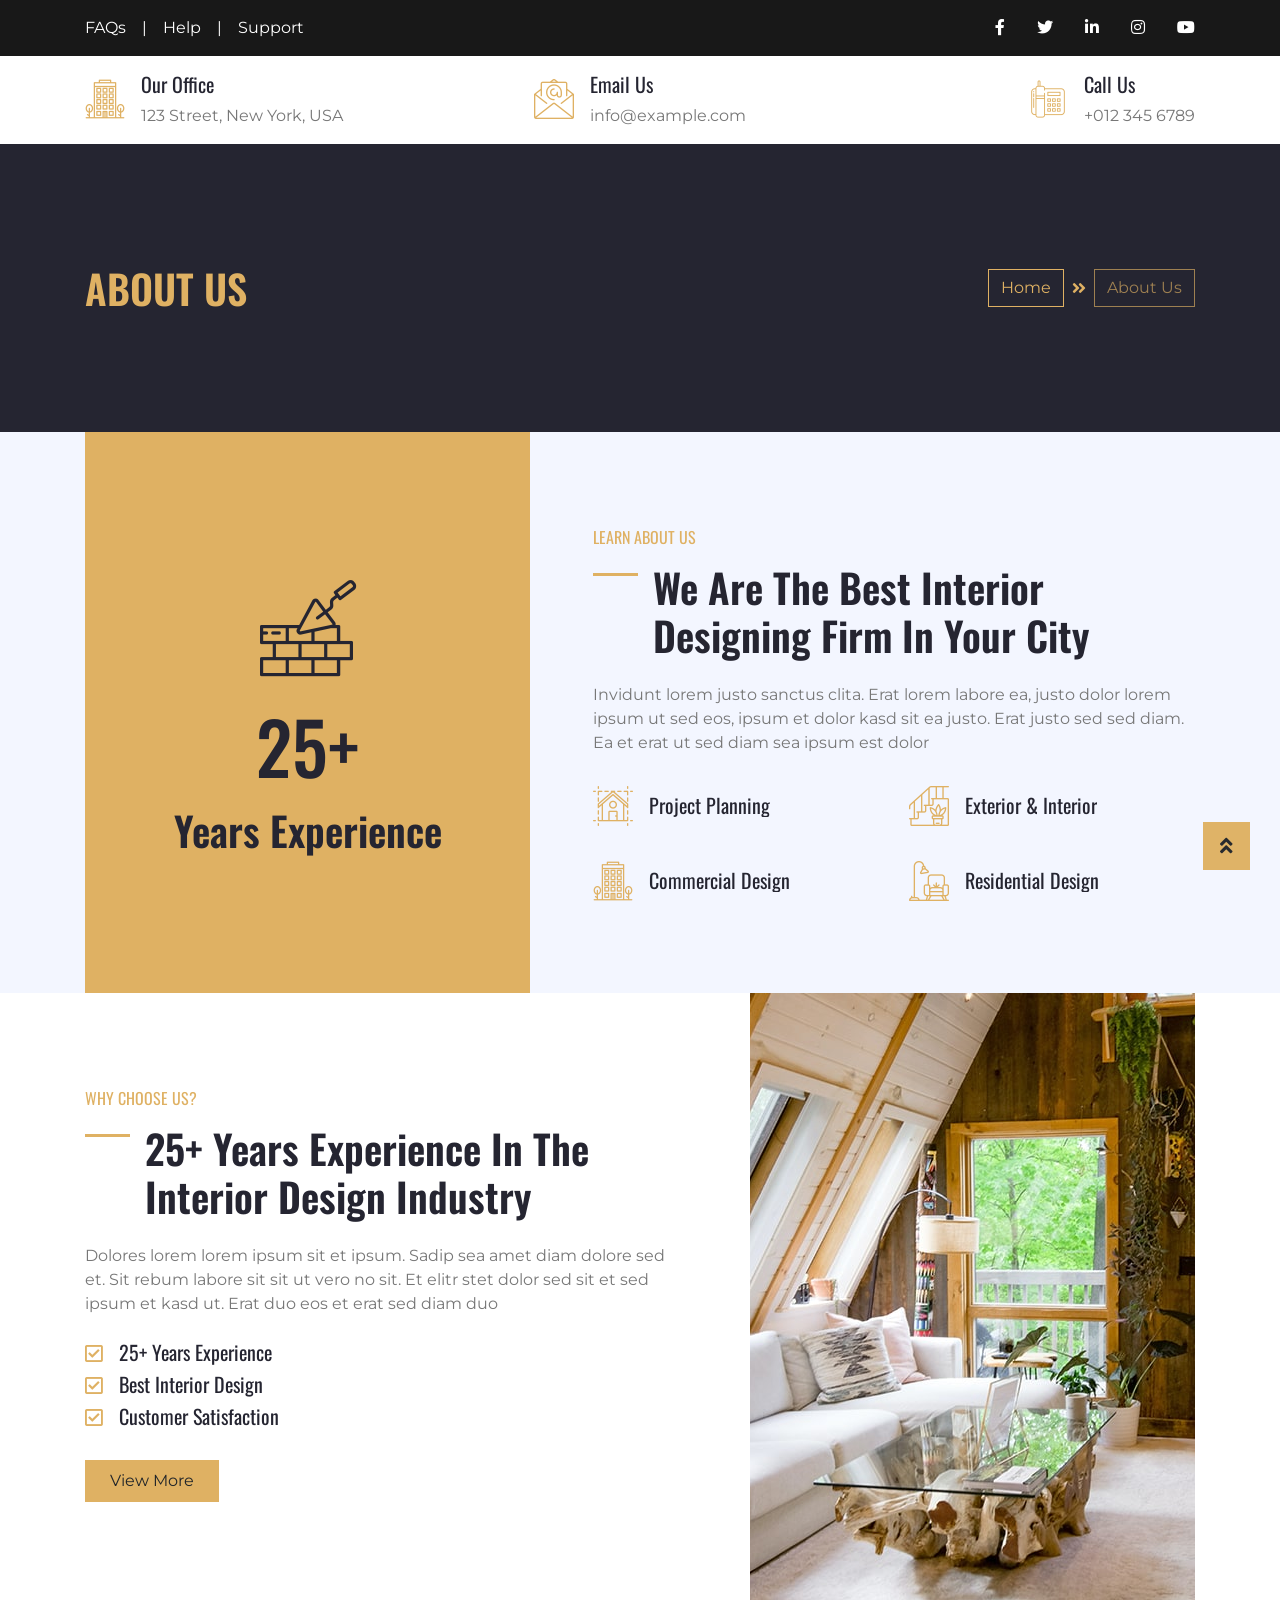
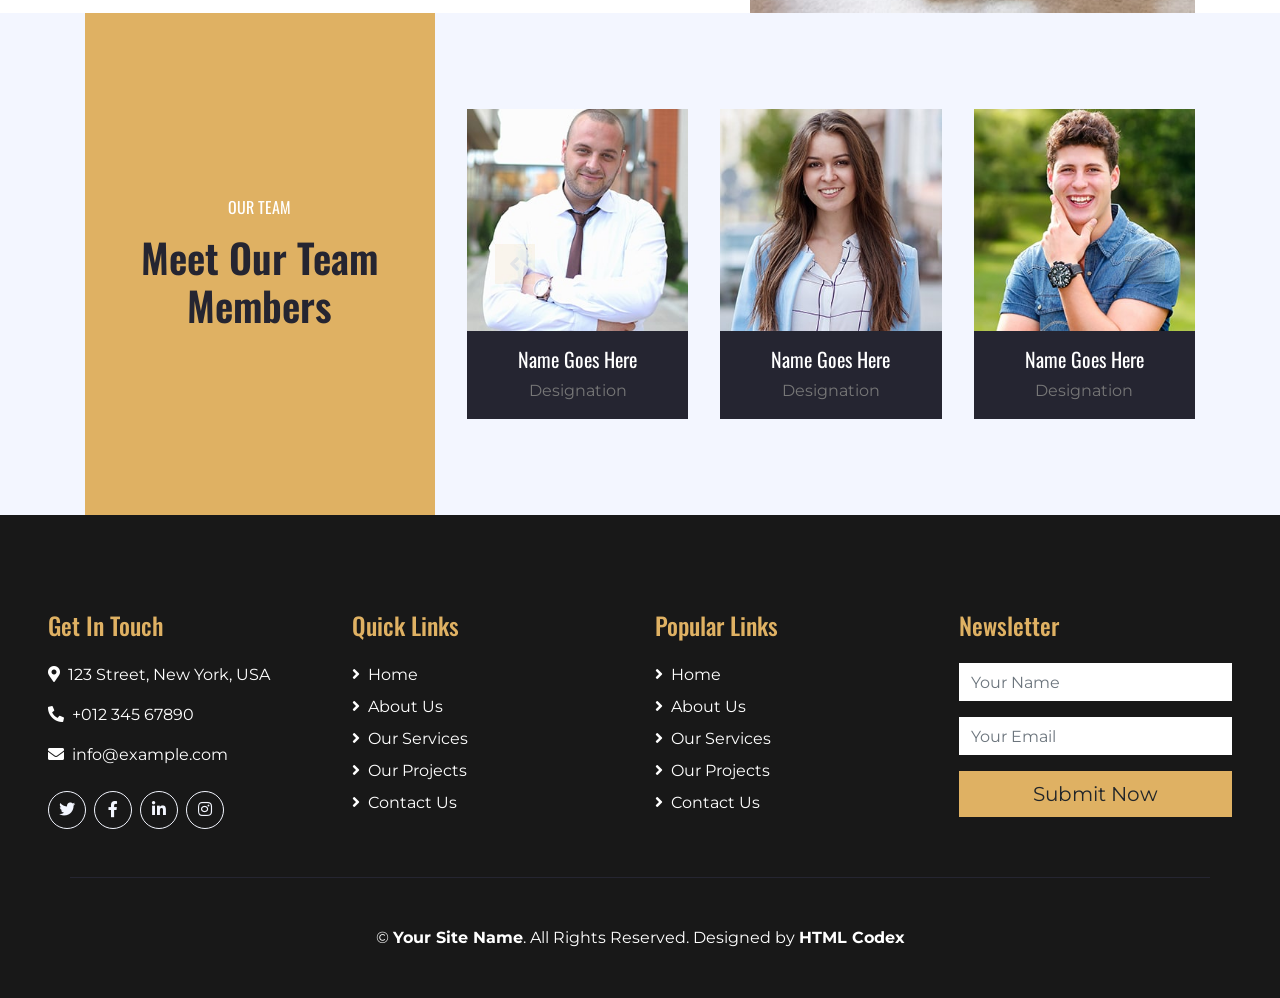
==== commit 8c8263cc: "crear un componente para el header" ====
--- a/about.html
+++ b/about.html
@@ -67,34 +67,7 @@
     <!-- Topbar End -->
 
 
-    <!-- Navbar Start -->
-    <div class="container-fluid position-relative nav-bar p-0">
-        <div class="container position-relative" style="z-index: 9;">
-            <nav class="navbar navbar-expand-lg bg-secondary navbar-dark py-3 py-lg-0 pl-3 pl-lg-5">
-                <a href="" class="navbar-brand">
-                    <h1 class="m-0 display-5 text-white"><span class="text-primary"></span>Calidad el paisa</h1>
-                </a>
-                <button type="button" class="navbar-toggler" data-toggle="collapse" data-target="#navbarCollapse">
-                    <span class="navbar-toggler-icon"></span>
-                </button>
-                <div class="collapse navbar-collapse justify-content-between px-3" id="navbarCollapse">
-                    <div class="navbar-nav ml-auto py-0">
-                        <a href="shop.html" class="nav-item nav-link">Inicio</a>
-                        <a href="about.html" class="nav-item nav-link active">Tienda</a>
-                        <a href="service.html" class="nav-item nav-link">Servicio</a>
-                        <a href="project.html" class="nav-item nav-link">catalogo</a>
-                        <div class="nav-item dropdown">
-                        
-                            </div>
-                        </div>
-                        <a href="contact.html" class="nav-item nav-link">Contacto</a>
-                        <a href="login.html" class="nav-item nav-link">Inicio de sesion</a>
-                    </div>
-                </div>
-            </nav>
-        </div>
-    </div>
-    <!-- Navbar End -->
+    <div id="header-container"></div>
 
 
     <!-- Under Nav Start -->
@@ -382,6 +355,8 @@
 
     <!-- Template Javascript -->
     <script src="js/main.js"></script>
+    <script src="js/api.js"></script>
+    <script src="componentes/header.js"></script>
 </body>
 
 </html>
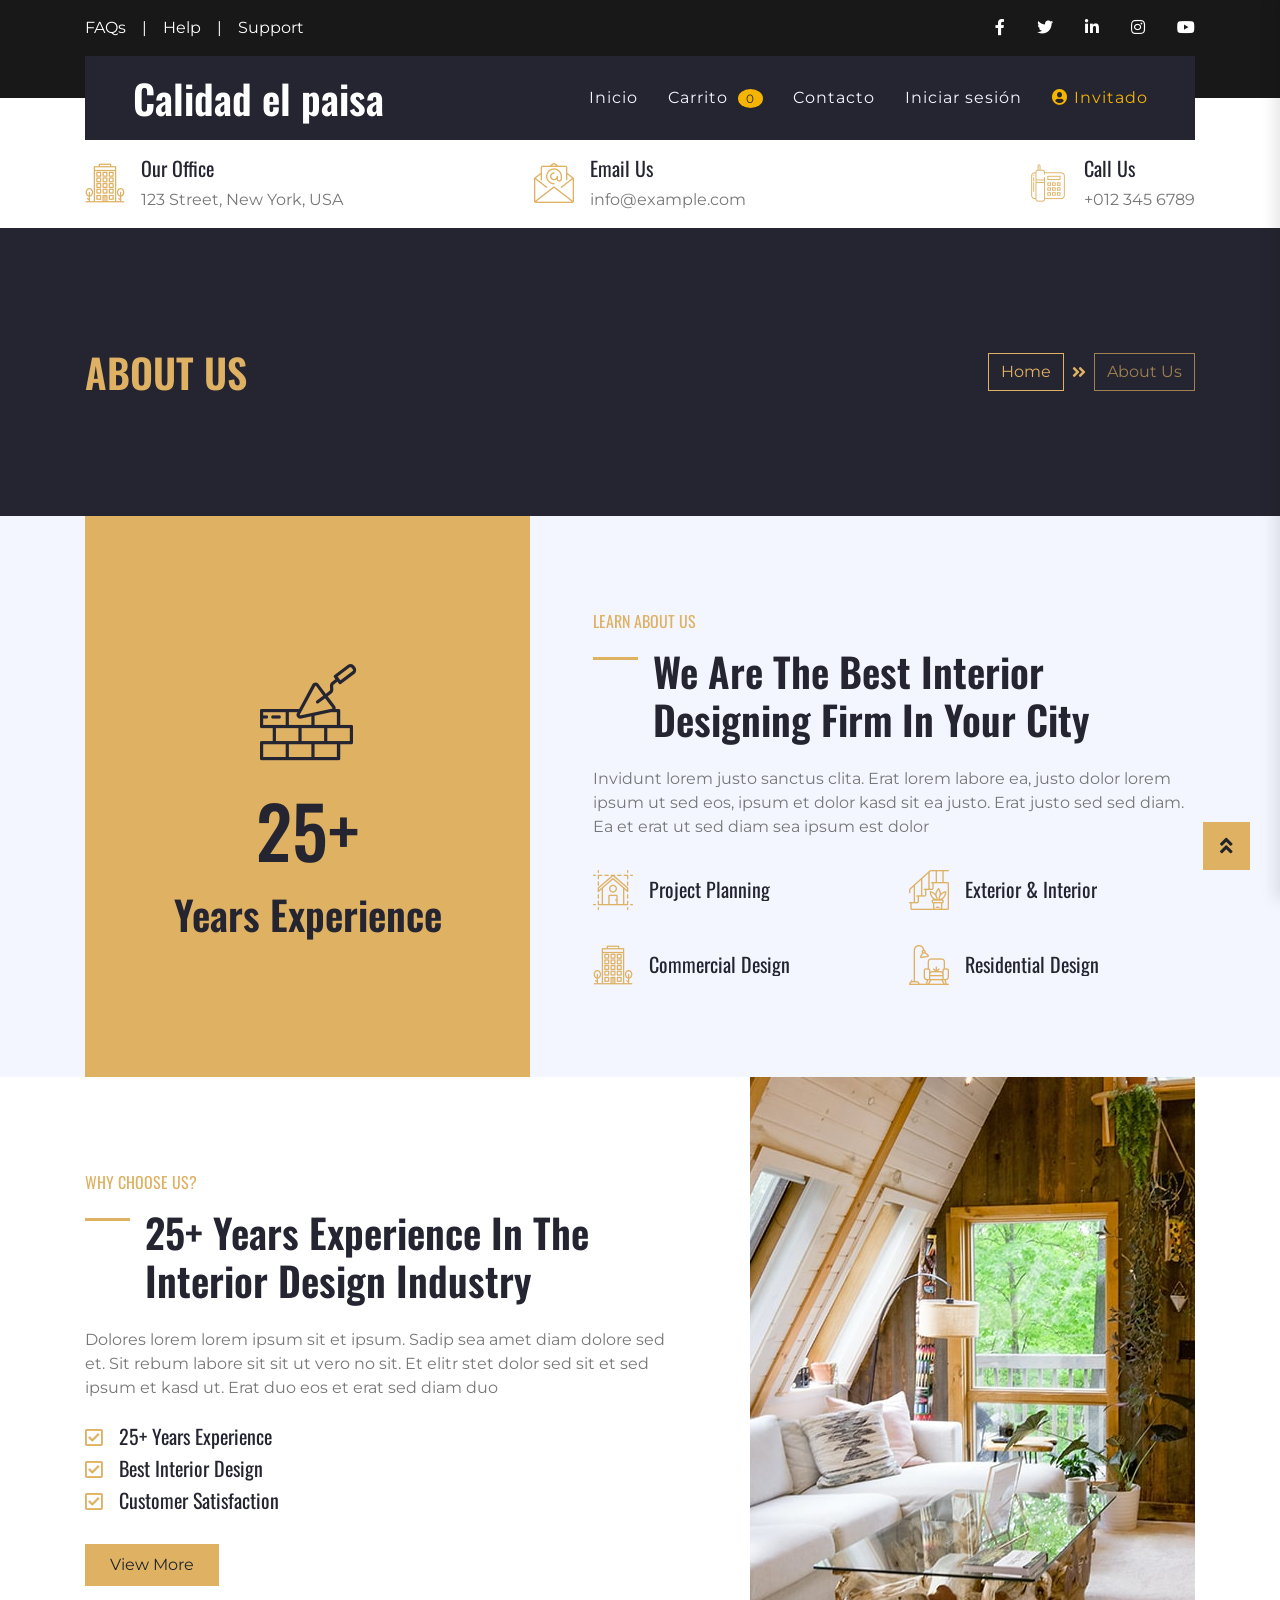
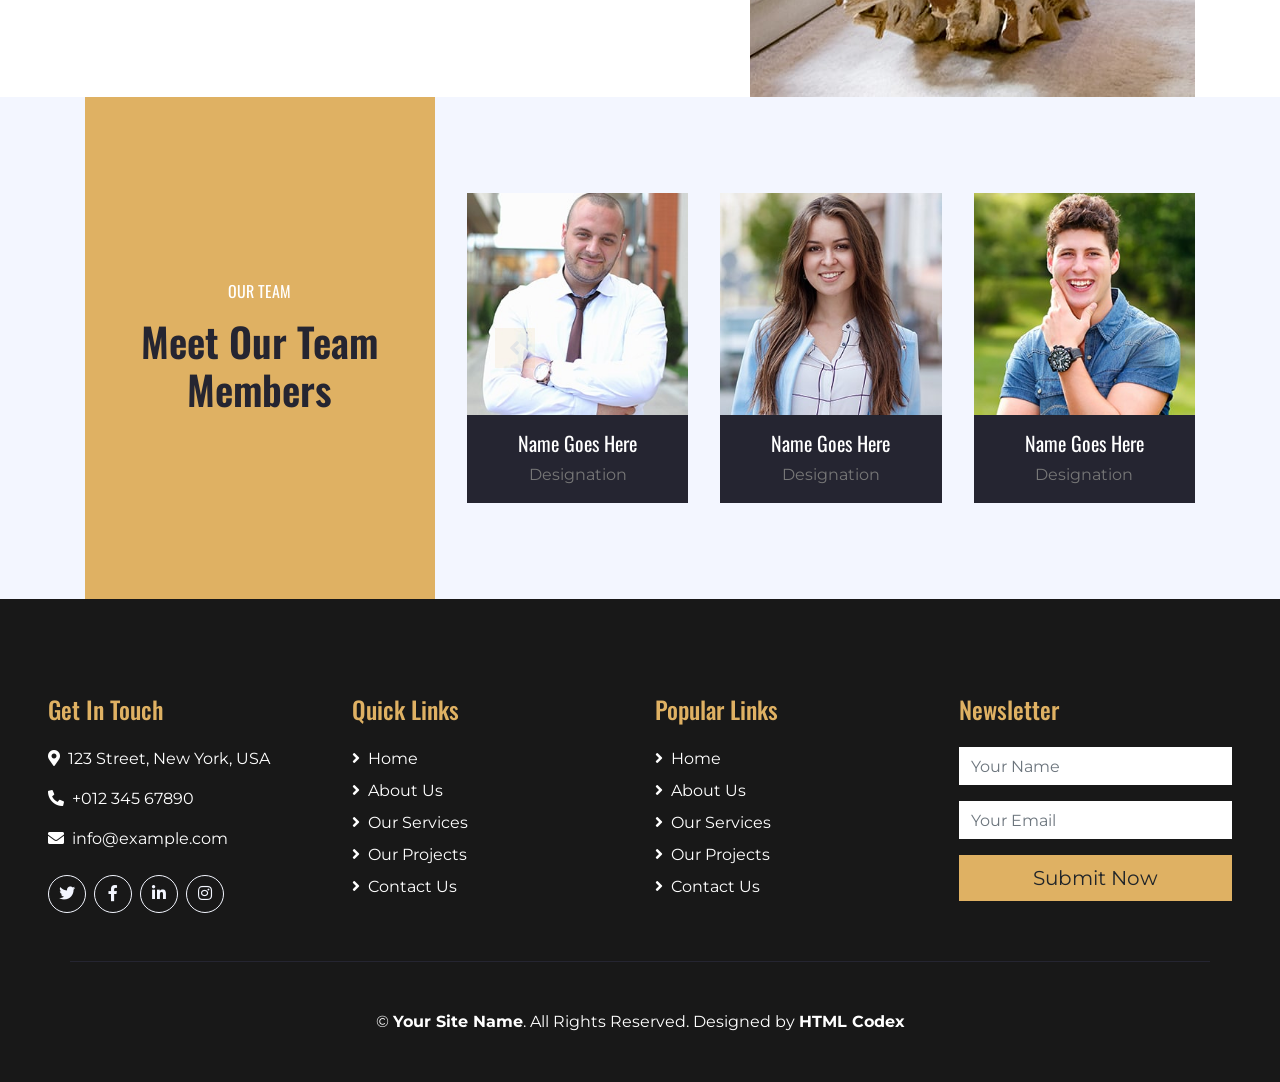
==== commit 77633a54: "añadiendo el componente del carro XD" ====
--- a/about.html
+++ b/about.html
@@ -26,6 +26,7 @@
 
     <!-- Customized Bootstrap Stylesheet -->
     <link href="css/style.css" rel="stylesheet">
+    <link href="componentes/cart.css" rel="stylesheet">
 </head>
 
 <body>
@@ -357,6 +358,8 @@
     <script src="js/main.js"></script>
     <script src="js/api.js"></script>
     <script src="componentes/header.js"></script>
+    <script src="componentes/cart.js"></script>
+    <div id="cart-container"></div>
 </body>
 
 </html>
--- a/componentes/cart.css
+++ b/componentes/cart.css
@@ -0,0 +1,110 @@
+.cart-sidebar {
+    position: fixed;
+    top: 0;
+    right: -450px;
+    width: 450px;
+    height: 100%;
+    background: white;
+    box-shadow: -5px 0 15px rgba(0,0,0,0.1);
+    z-index: 9999;
+    transition: right 0.3s ease;
+    display: flex;
+    flex-direction: column;
+}
+.cart-sidebar.open {
+    right: 0;
+}
+.cart-header {
+    padding: 1.5rem;
+    border-bottom: 1px solid #dee2e6;
+    display: flex;
+    justify-content: space-between;
+    align-items: center;
+}
+.cart-items {
+    flex: 1;
+    overflow-y: auto;
+    padding: 1rem;
+}
+.cart-item {
+    display: flex;
+    gap: 15px;
+    margin-bottom: 1rem;
+    border-bottom: 1px solid #f0f0f0;
+    padding-bottom: 1rem;
+}
+.cart-item-img {
+    width: 70px;
+    height: 70px;
+    background-size: cover;
+    border-radius: 8px;
+}
+.cart-item-details {
+    flex: 1;
+}
+.cart-item-title {
+    font-weight: 600;
+}
+.cart-item-price {
+    color: #f4b400;
+    font-weight: 700;
+}
+.cart-qty {
+    display: flex;
+    align-items: center;
+    gap: 10px;
+    margin-top: 8px;
+}
+.cart-qty button {
+    background: #f8f9fa;
+    border: 1px solid #ddd;
+    width: 28px;
+    height: 28px;
+    border-radius: 4px;
+    cursor: pointer;
+}
+.cart-footer {
+    padding: 1.5rem;
+    border-top: 1px solid #dee2e6;
+}
+.cart-total {
+    font-size: 1.3rem;
+    font-weight: 800;
+    margin-bottom: 1rem;
+}
+.btn-checkout {
+    background: #f4b400;
+    width: 100%;
+    padding: 12px;
+    border: none;
+    border-radius: 4px;
+    font-weight: bold;
+}
+.cart-count {
+    background: #f4b400;
+    color: #2c2c2c;
+    border-radius: 50%;
+    padding: 2px 8px;
+    font-size: 12px;
+    margin-left: 5px;
+}
+.toast-notification {
+    position: fixed;
+    bottom: 20px;
+    left: 50%;
+    transform: translateX(-50%);
+    background: #28a745;
+    color: white;
+    padding: 10px 20px;
+    border-radius: 40px;
+    z-index: 10000;
+    opacity: 0;
+    transition: opacity 0.3s;
+    pointer-events: none;
+}
+.toast-notification.show {
+    opacity: 1;
+}
+@media (max-width: 576px) {
+    .cart-sidebar { width: 100%; right: -100%; }
+}
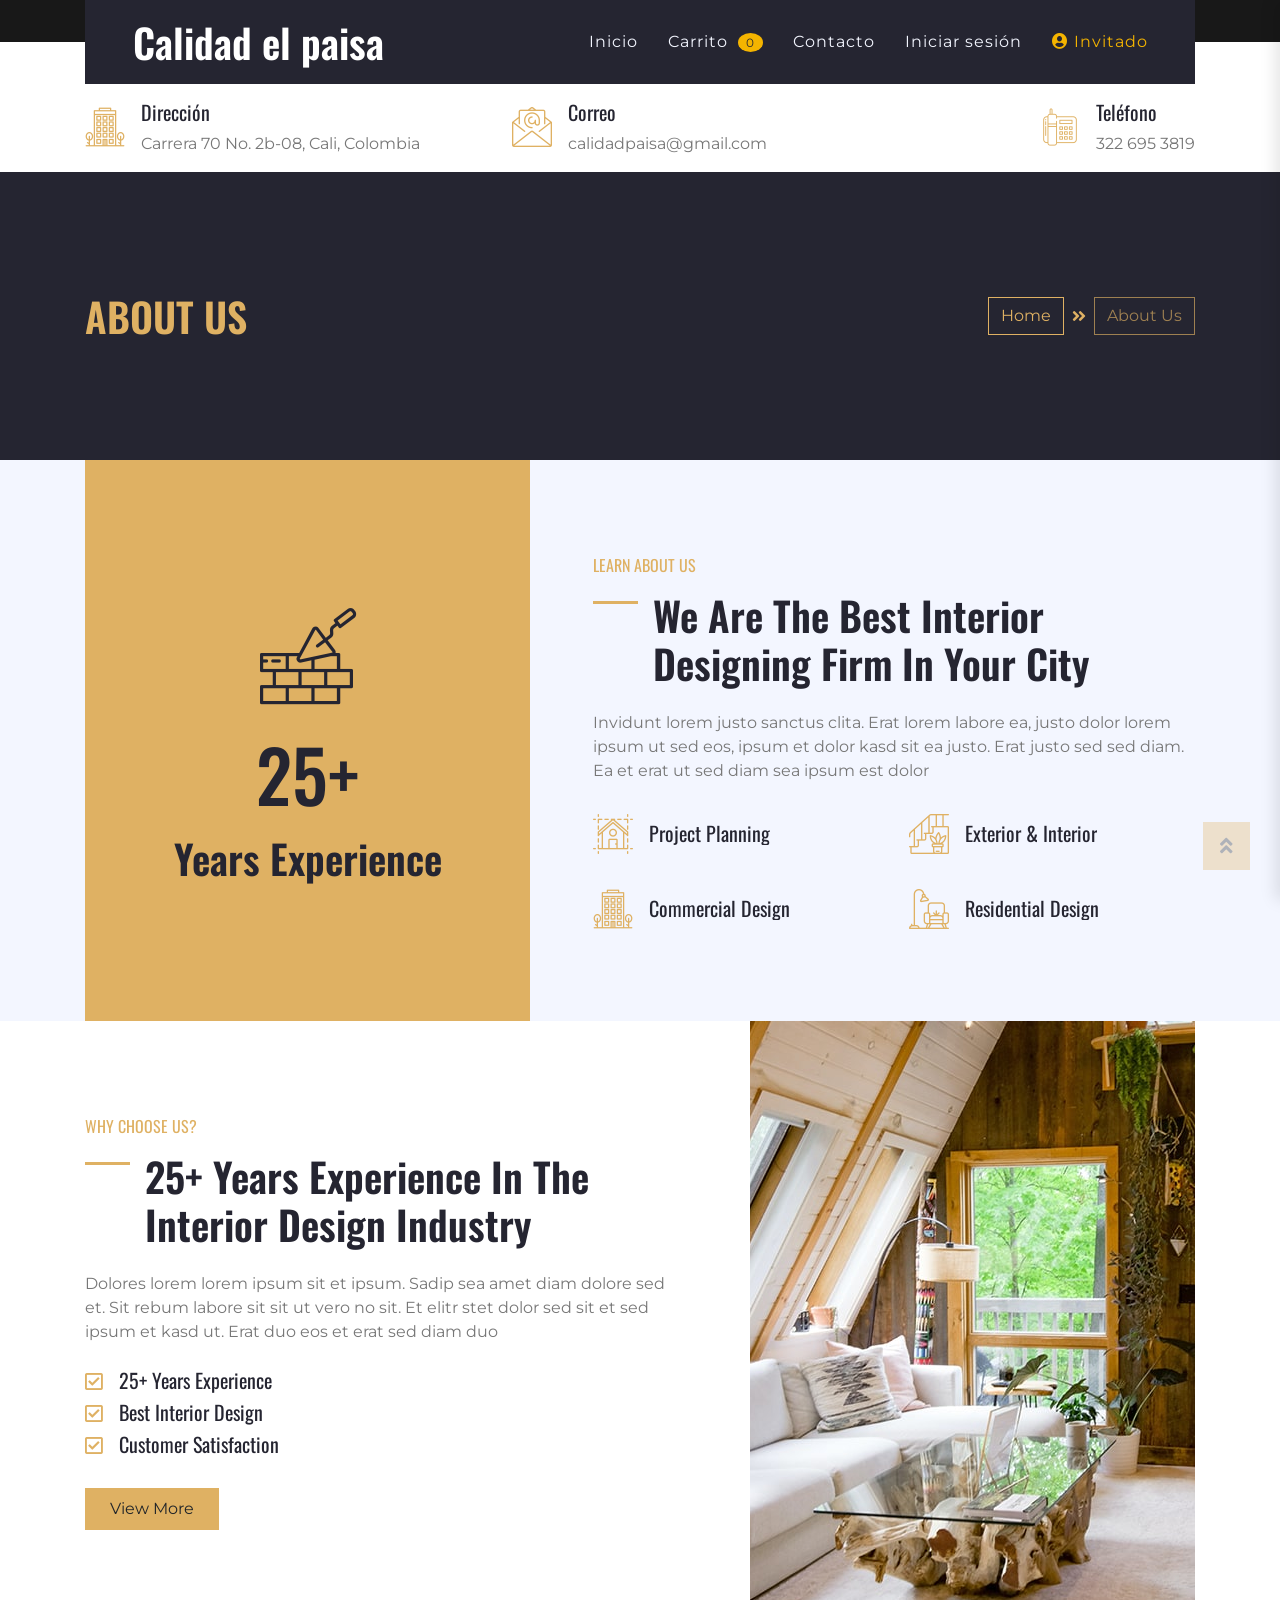
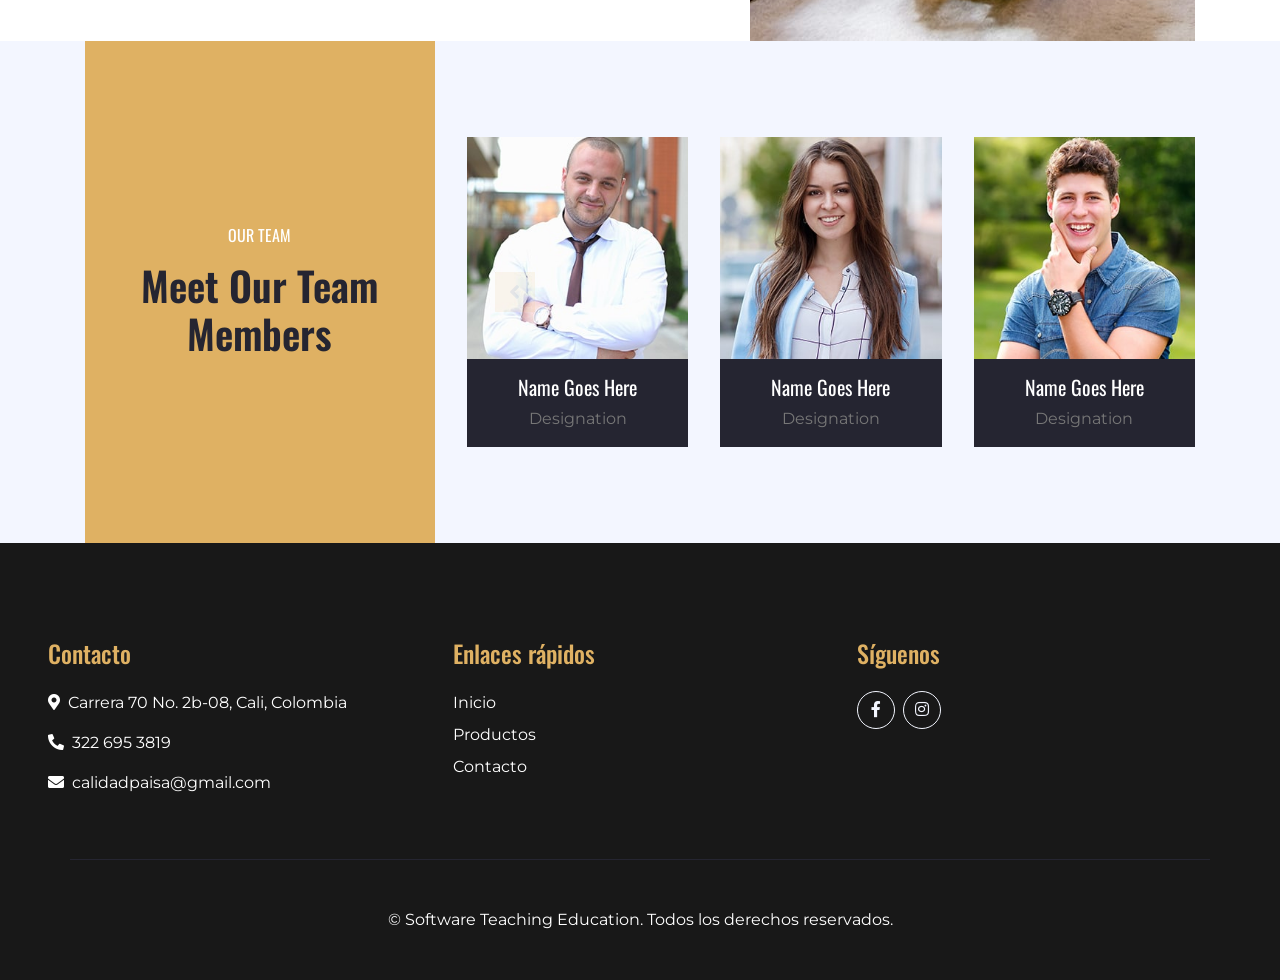
==== commit ed5c0ef4: "informacion de contacto unificada" ====
--- a/about.html
+++ b/about.html
@@ -30,82 +30,10 @@
 </head>
 
 <body>
-    <!-- Topbar Start -->
-    <div class="container-fluid bg-dark py-3">
-        <div class="container">
-            <div class="row">
-                <div class="col-md-6 text-center text-lg-left mb-2 mb-lg-0">
-                    <div class="d-inline-flex align-items-center">
-                        <a class="text-white pr-3" href="">FAQs</a>
-                        <span class="text-white">|</span>
-                        <a class="text-white px-3" href="">Help</a>
-                        <span class="text-white">|</span>
-                        <a class="text-white pl-3" href="">Support</a>
-                    </div>
-                </div>
-                <div class="col-md-6 text-center text-lg-right">
-                    <div class="d-inline-flex align-items-center">
-                        <a class="text-white px-3" href="">
-                            <i class="fab fa-facebook-f"></i>
-                        </a>
-                        <a class="text-white px-3" href="">
-                            <i class="fab fa-twitter"></i>
-                        </a>
-                        <a class="text-white px-3" href="">
-                            <i class="fab fa-linkedin-in"></i>
-                        </a>
-                        <a class="text-white px-3" href="">
-                            <i class="fab fa-instagram"></i>
-                        </a>
-                        <a class="text-white pl-3" href="">
-                            <i class="fab fa-youtube"></i>
-                        </a>
-                    </div>
-                </div>
-            </div>
-        </div>
-    </div>
-    <!-- Topbar End -->
-
-
     <div id="header-container"></div>
 
 
-    <!-- Under Nav Start -->
-    <div class="container-fluid bg-white py-3">
-        <div class="container">
-            <div class="row">
-                <div class="col-lg-4 text-left mb-3 mb-lg-0">
-                    <div class="d-inline-flex text-left">
-                        <h1 class="flaticon-office font-weight-normal text-primary m-0 mr-3"></h1>
-                        <div class="d-flex flex-column">
-                            <h5>Our Office</h5>
-                            <p class="m-0">123 Street, New York, USA</p>
-                        </div>
-                    </div>
-                </div>
-                <div class="col-lg-4 text-left text-lg-center mb-3 mb-lg-0">
-                    <div class="d-inline-flex text-left">
-                        <h1 class="flaticon-email font-weight-normal text-primary m-0 mr-3"></h1>
-                        <div class="d-flex flex-column">
-                            <h5>Email Us</h5>
-                            <p class="m-0">info@example.com</p>
-                        </div>
-                    </div>
-                </div>
-                <div class="col-lg-4 text-left text-lg-right mb-3 mb-lg-0">
-                    <div class="d-inline-flex text-left">
-                        <h1 class="flaticon-telephone font-weight-normal text-primary m-0 mr-3"></h1>
-                        <div class="d-flex flex-column">
-                            <h5>Call Us</h5>
-                            <p class="m-0">+012 345 6789</p>
-                        </div>
-                    </div>
-                </div>
-            </div>
-        </div>
-    </div>
-    <!-- Under Nav End -->
+    <div id="info-contacto-container"></div>
 
 
     <!-- Page Header Start -->
@@ -278,67 +206,8 @@
     <!-- Team End -->
 
 
-    <!-- Footer Start -->
-    <div class="container-fluid bg-dark text-white py-5 px-sm-3 px-md-5">
-        <div class="row pt-5">
-            <div class="col-lg-3 col-md-6 mb-5">
-                <h4 class="text-primary mb-4">Get In Touch</h4>
-                <p><i class="fa fa-map-marker-alt mr-2"></i>123 Street, New York, USA</p>
-                <p><i class="fa fa-phone-alt mr-2"></i>+012 345 67890</p>
-                <p><i class="fa fa-envelope mr-2"></i>info@example.com</p>
-                <div class="d-flex justify-content-start mt-4">
-                    <a class="btn btn-outline-light rounded-circle text-center mr-2 px-0" style="width: 38px; height: 38px;" href="#"><i class="fab fa-twitter"></i></a>
-                    <a class="btn btn-outline-light rounded-circle text-center mr-2 px-0" style="width: 38px; height: 38px;" href="#"><i class="fab fa-facebook-f"></i></a>
-                    <a class="btn btn-outline-light rounded-circle text-center mr-2 px-0" style="width: 38px; height: 38px;" href="#"><i class="fab fa-linkedin-in"></i></a>
-                    <a class="btn btn-outline-light rounded-circle text-center mr-2 px-0" style="width: 38px; height: 38px;" href="#"><i class="fab fa-instagram"></i></a>
-                </div>
-            </div>
-            <div class="col-lg-3 col-md-6 mb-5">
-                <h4 class="text-primary mb-4">Quick Links</h4>
-                <div class="d-flex flex-column justify-content-start">
-                    <a class="text-white mb-2" href="#"><i class="fa fa-angle-right mr-2"></i>Home</a>
-                    <a class="text-white mb-2" href="#"><i class="fa fa-angle-right mr-2"></i>About Us</a>
-                    <a class="text-white mb-2" href="#"><i class="fa fa-angle-right mr-2"></i>Our Services</a>
-                    <a class="text-white mb-2" href="#"><i class="fa fa-angle-right mr-2"></i>Our Projects</a>
-                    <a class="text-white" href="#"><i class="fa fa-angle-right mr-2"></i>Contact Us</a>
-                </div>
-            </div>
-            <div class="col-lg-3 col-md-6 mb-5">
-                <h4 class="text-primary mb-4">Popular Links</h4>
-                <div class="d-flex flex-column justify-content-start">
-                    <a class="text-white mb-2" href="#"><i class="fa fa-angle-right mr-2"></i>Home</a>
-                    <a class="text-white mb-2" href="#"><i class="fa fa-angle-right mr-2"></i>About Us</a>
-                    <a class="text-white mb-2" href="#"><i class="fa fa-angle-right mr-2"></i>Our Services</a>
-                    <a class="text-white mb-2" href="#"><i class="fa fa-angle-right mr-2"></i>Our Projects</a>
-                    <a class="text-white" href="#"><i class="fa fa-angle-right mr-2"></i>Contact Us</a>
-                </div>
-            </div>
-            <div class="col-lg-3 col-md-6 mb-5">
-                <h4 class="text-primary mb-4">Newsletter</h4>
-                <form action="">
-                    <div class="form-group">
-                        <input type="text" class="form-control border-0" placeholder="Your Name" required="required" />
-                    </div>
-                    <div class="form-group">
-                        <input type="email" class="form-control border-0" placeholder="Your Email" required="required" />
-                    </div>
-                    <div>
-                        <button class="btn btn-lg btn-primary btn-block border-0" type="submit">Submit Now</button>
-                    </div>
-                </form>
-            </div>
-        </div>
-        <div class="container border-top border-secondary pt-5">
-            <p class="m-0 text-center text-white">
-                &copy; <a class="text-white font-weight-bold" href="#">Your Site Name</a>. All Rights Reserved. Designed by
-                <a class="text-white font-weight-bold" href="https://htmlcodex.com">HTML Codex</a>
-            </p>
-        </div>
-    </div>
-    <!-- Footer End -->
-
-
-    <!-- Back to Top -->
+    <div id="footer-container"></div>
+
     <a href="#" class="btn btn-lg btn-primary back-to-top"><i class="fa fa-angle-double-up"></i></a>
 
 
@@ -358,7 +227,9 @@
     <script src="js/main.js"></script>
     <script src="js/api.js"></script>
     <script src="componentes/header.js"></script>
+    <script src="componentes/info-contacto.js"></script>
     <script src="componentes/cart.js"></script>
+    <script src="componentes/footer.js"></script>
     <div id="cart-container"></div>
 </body>
 
